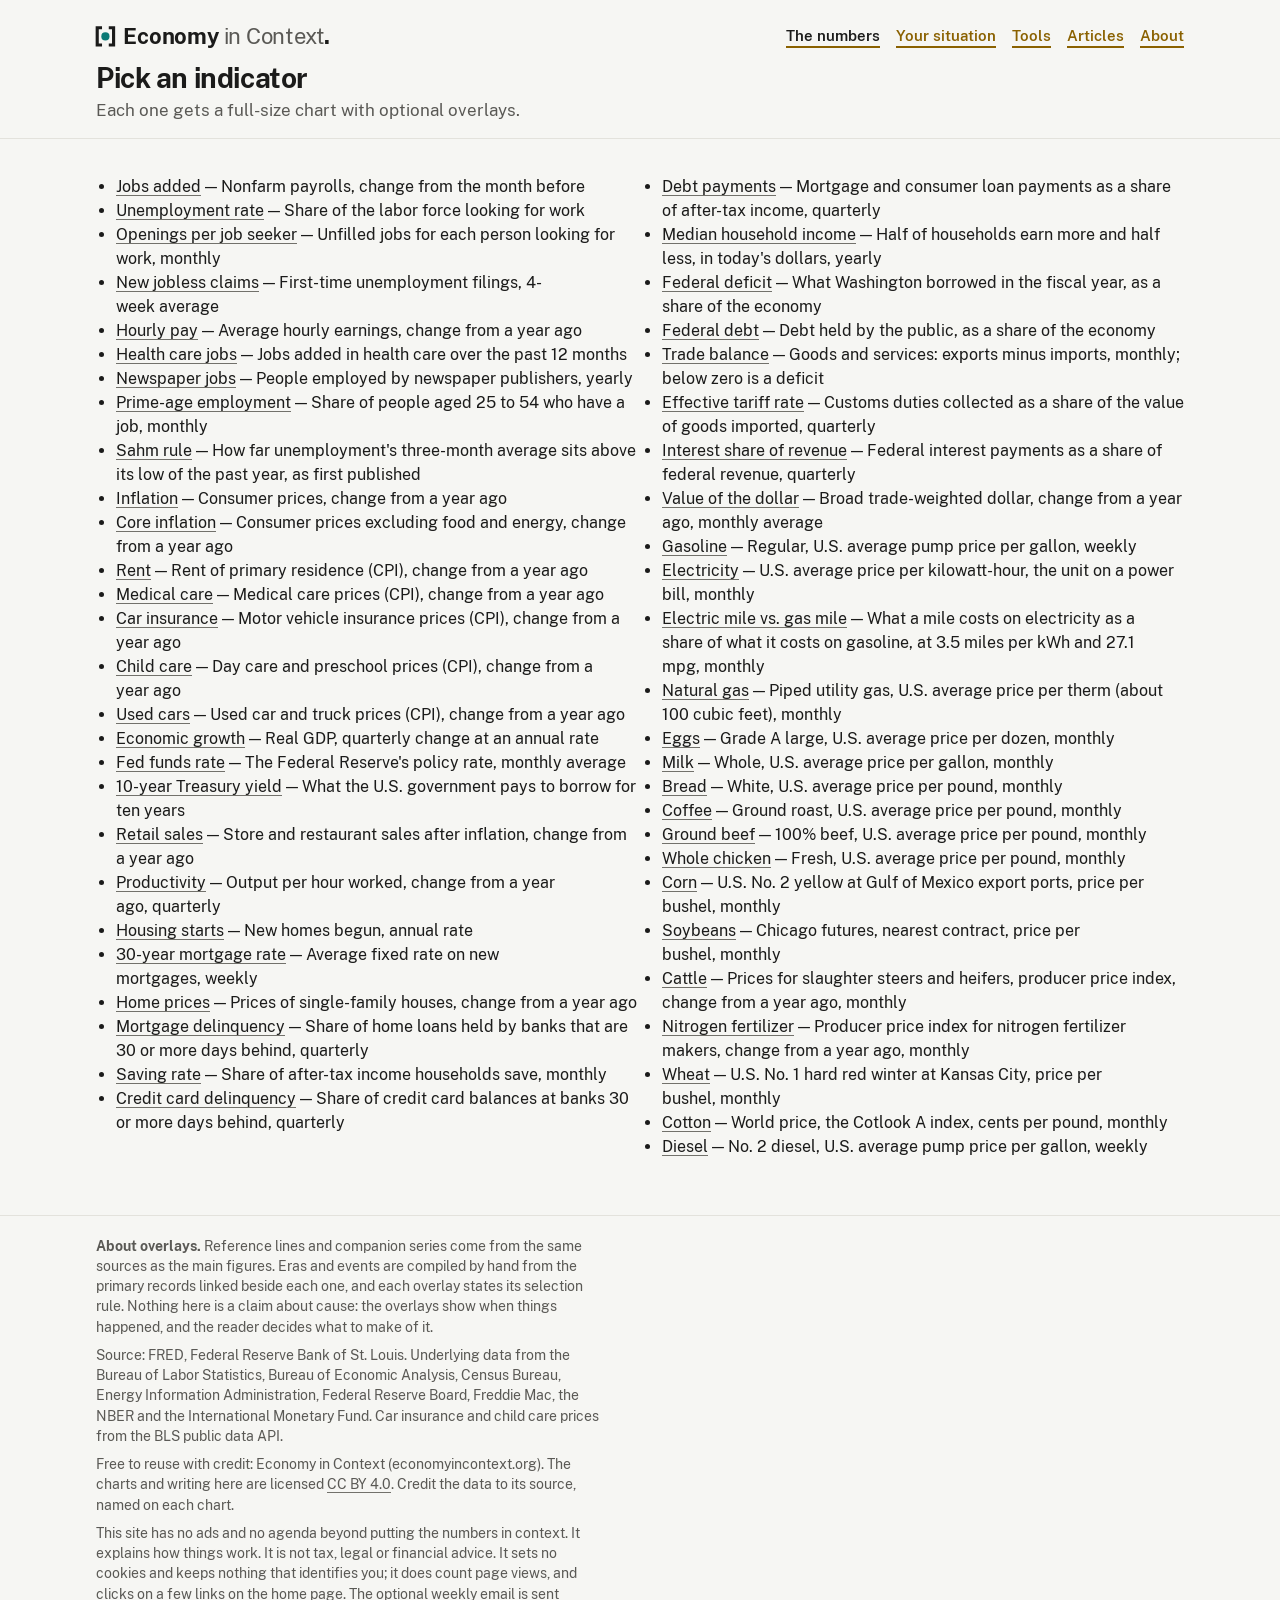
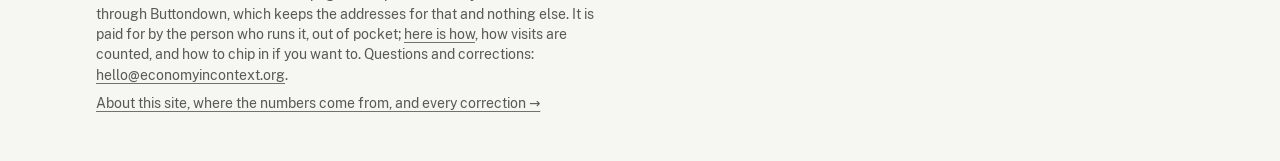
==== chart.html @ 0a8211d5 "Add files via upload" ====
<!doctype html>
<html lang="en">
<head>
<meta charset="utf-8">
<script>
/* Each chart has its own page, /chart/<id>/ (written by tools/build_articles.py from this file); the charts
   index is /chart/. An old chart.html link lands there, view and all. Embeds (&embed=1) stay here. The builder
   fills in the ids that have a page; with no list (this file opened on its own) nothing moves. */
(function () {
  var ids = null /*CHART_IDS*/;
  if (!ids || !/\/chart\.html$/.test(location.pathname)) return;
  var q = new URLSearchParams(location.search), id = q.get('id');
  if (q.get('embed') === '1') return;
  if (id && ids.indexOf(id) < 0) return;
  q.delete('id');
  var rest = q.toString().replace(/%2C/g, ',');
  location.replace('/chart/' + (id ? id + '/' : '') + (rest ? '?' + rest : '') + location.hash);
})();
</script>
<meta name="viewport" content="width=device-width, initial-scale=1">
<title>Economy in Context</title>
<meta name="description" content="One U.S. economic indicator at full size, with its full history and optional overlays: reference lines, companion series, who held power, and major events.">
<meta name="robots" content="index,follow">
<link rel="license" href="https://creativecommons.org/licenses/by/4.0/">
<link rel="canonical" href="https://economyincontext.org/chart.html">
<meta property="og:type" content="website">
<meta property="og:site_name" content="Economy in Context">
<meta property="og:title" content="Charts — Economy in Context">
<meta property="og:description" content="One U.S. economic indicator at full size, with its full history and optional overlays: reference lines, companion series, who held power, and major events.">
<meta property="og:url" content="https://economyincontext.org/chart.html">
<link rel="icon" href="/assets/icon.svg" type="image/svg+xml">
<link rel="icon" href="/assets/icon-192.png" type="image/png" sizes="192x192">
<link rel="apple-touch-icon" href="/assets/apple-touch-icon.png">
<link rel="alternate" type="application/atom+xml" title="Economy in Context: new articles" href="/articles/feed.xml">
<meta property="og:image" content="https://economyincontext.org/assets/og-card.png">
<meta property="og:image:width" content="1200">
<meta property="og:image:height" content="630">
<meta property="og:image:alt" content="Economy in Context: the main numbers on the U.S. economy, each shown against its own history.">
<meta name="twitter:card" content="summary_large_image">
<style>
  /* root-relative paths throughout: this file is also served as /chart/<id>/ */
  @font-face { font-family: "Public Sans"; font-weight: 400; font-style: normal; font-display: swap; src: url("/assets/fonts/PublicSans-Regular.woff2") format("woff2"); }
  @font-face { font-family: "Public Sans"; font-weight: 600; font-style: normal; font-display: swap; src: url("/assets/fonts/PublicSans-SemiBold.woff2") format("woff2"); }
  @font-face { font-family: "Public Sans"; font-weight: 700; font-style: normal; font-display: swap; src: url("/assets/fonts/PublicSans-Bold.woff2") format("woff2"); }

  :root {
    color-scheme: light;
    --page: #f6f6f3; --surface: #ffffff; --ink: #1b1b1a; --ink-2: #5a5955; --muted: #72716b;
    --hairline: #e3e2dc; --grid: #ebeae4; --series: #0b7a75; --recession: rgba(27, 27, 26, 0.07);
    --focus: #0b7a75; --banner: #fff4d6; --banner-ink: #5a4300; --max: 1120px;
    /* four companion colors, every pair apart for color-blind readers too; no blue, red, teal or green: those are the parties and the main series */
    --c1: #903a03; --c2: #5624c1; --c3: #b88e2f; --c4: #eb4ec8;
    --ref: #6b6a66;
    /* party lanes are tints of equal lightness with dark labels, so the data line stays the loudest thing on the chart */
    --dem: #b2cdfa; --rep: #f7bbb7; --divided: #e6e5df; --ind: #9c9a93;
    /* Fed lanes: lighter = easing or expanding, darker = tightening or shrinking; no hue, so no traffic light */
    --era-a: #d8d6cd; --era-b: #c3c1b7; --war: #6e6c66; --qe-up: #d9d6cb; --qe-down: #9f9b90;
    --range: #c4c2b9;
    --frame: #c4c2b9;   /* the sides of framed boxes (the chart frame), Nov 6: the range bar's gray */
    --nav: #8a6100;     /* ochre: wayfinding only (the site menu), never data; as in index.html and site.css */
    --full-ink: #0b6b66;   /* the button's teal ink (Copy image, as the Subscribe button); as in index.html and site.css */
    --series-wash: rgba(11, 122, 117, 0.10); --full-line: rgba(11, 122, 117, 0.45);   /* the New label, as in index.html (Nov 8) */
  }
  /* dark colors on screen only: printing from a browser in dark mode stays on the light tokens */
  @media screen and (prefers-color-scheme: dark) {
    :root:not(.export-light) {   /* Use this chart adds the class for a moment so the image is always in the light colors */
      color-scheme: dark;
      --page: #121211; --surface: #1a1a19; --ink: #f0efec; --ink-2: #c3c2b7; --muted: #898781;
      --hairline: #2c2c2a; --grid: #262624; --series: #2bb3a8; --focus: #2bb3a8; --recession: rgba(240, 239, 236, 0.08);
      --banner: #3a2f10; --banner-ink: #f3dfa0;
      --c1: #fb8304; --c2: #9980fe; --c3: #7c6713; --c4: #ba0f9b;
      --ref: #a09e97; --dem: #2b4775; --rep: #6e3332; --divided: #2f2f2c; --ind: #6b6a66;
      --era-a: #3a3935; --era-b: #4a4944; --war: #5e5c57; --qe-up: #4a4944; --qe-down: #66645d;
      --range: #45443f;
      --frame: #45443f;
      --nav: #d9a83a; --full-ink: #5cc8be; --series-wash: rgba(43, 179, 168, 0.14); --full-line: rgba(43, 179, 168, 0.6);
    }
  }
  /* "Black and white, for print" (Use this chart): set for a moment while the image is drawn, with export-light. Lines
     keep apart by weight and dash, not hue; the party lanes by lightness, the lighter one Democratic (keyed in the image). */
  :root.export-bw {
    --series: #1b1b1a; --c1: #1b1b1a; --c2: #1b1b1a; --c3: #5a5955; --c4: #8a8984; --ref: #5a5955;
    --dem: #eeeeec; --rep: #c9c8c3; --divided: #dddcd7; --ind: #9c9a93; --recession: rgba(0, 0, 0, 0.08);
    --banner: #f2f2f0; --banner-ink: #1b1b1a;
  }
  :root.export-bw .chart .cline[data-slot="0"] { stroke-dasharray: 7 3.5; }
  :root.export-bw .chart .cline[data-slot="1"] { stroke-dasharray: 1.5 3; stroke-width: 2; }
  :root.export-bw .chart .cline[data-slot="2"] { stroke-dasharray: 9 3 2 3; }
  :root.export-bw .chart .cline[data-slot="3"] { stroke-width: 2.5; }
  * { box-sizing: border-box; }
  html { -webkit-text-size-adjust: 100%; }
  body { margin: 0; background: var(--page); color: var(--ink); font-family: "Public Sans", system-ui, -apple-system, "Segoe UI", sans-serif; font-size: 16px; line-height: 1.5; }
  a { color: inherit; text-decoration-color: var(--muted); text-underline-offset: 3px; }
  a:hover { text-decoration-color: var(--ink); }
  :focus-visible { outline: 2px solid var(--focus); outline-offset: 2px; border-radius: 2px; }
  button, input, select { font: inherit; color: inherit; }
  .wrap { max-width: var(--max); margin: 0 auto; padding: 0 16px; }

  .masthead { padding: 14px 0 14px; border-bottom: 1px solid var(--hairline); }
  .skips { margin: 0; }
  .skip { position: absolute; left: 8px; top: -60px; z-index: 10; padding: 10px 14px; background: var(--ink); color: var(--surface); font-size: 13.5px; font-weight: 600; text-decoration: none; border-radius: 4px; }
  .skip:focus { top: 8px; }
  body.embed .skips { display: none; }
  .sr-only { position: absolute; width: 1px; height: 1px; padding: 0; margin: -1px; overflow: hidden; clip: rect(0 0 0 0); white-space: nowrap; border: 0; }
  /* The site's masthead row (Batch B, Nov 6): the lockup and the site menu, the same component as the home page's (index.html)
     and the articles' (site.css). On a chart page the lockup is a link home at 22px, not the page's h1. Desktop: the menu
     right of the lockup on one row; phones (<=760px): the lockup, then the menu in a row under it. */
  .masthead .title-row { display: flex; align-items: center; justify-content: space-between; gap: 4px 20px; margin: 0 0 4px; }
  .site-menu { display: flex; flex-wrap: wrap; gap: 0 16px; }
  .site-menu a { display: inline-flex; align-items: center; min-height: 44px; color: var(--nav); font-size: 15px; font-weight: 600; text-decoration: underline; text-decoration-color: var(--nav); text-decoration-thickness: 2px; text-underline-offset: 5px; white-space: nowrap; }
  .site-menu a:hover { color: var(--ink); text-decoration-color: var(--ink); }
  .site-menu a[aria-current] { color: var(--ink); }
  @media (max-width: 389px) { .site-menu a.m-wide { display: none; } }   /* Nov 8: Tools shows from 390px up, where five items fit on one row; under 390 four fit and five don't */
@media (max-width: 760px) { nav.site-menu { gap: 0 10px; } nav.site-menu a { font-size: 14px; } }   /* phones: 14px type, 10px gaps; nav. raises specificity over the phone .site-menu rules that come later */
@media (max-width: 340px) { nav.site-menu a { font-size: 13px; } }   /* 320–340px phones: 13px keeps four items on one row */
  a.brand { display: inline-flex; align-items: center; min-height: 44px; font-size: 22px; font-weight: 700; letter-spacing: -0.01em; line-height: 1.1; color: var(--ink); text-decoration: none; white-space: nowrap; }
  a.brand .bl { font-weight: 400; color: var(--ink-2); }
  a.brand:hover .nm { text-decoration: underline; text-decoration-thickness: 1px; text-underline-offset: 4px; }
  .brand .mark { flex: none; width: 1.4em; height: 1.4em; margin: 0 0.1em 0 -0.26em; }
  .mark path { fill: none; stroke: var(--ink); stroke-width: 6.5; }
  .mark circle { fill: var(--series); }
  @media (max-width: 760px) {
    .masthead .title-row { flex-wrap: wrap; row-gap: 0; }
    .site-menu { width: 100%; gap: 0 14px; }
    a.brand { font-size: 20px; }
  }
  @media (max-width: 340px) { a.brand { font-size: 19px; } }   /* 320px phones: the lockup on one line (the menu's 320px size is with the Tools rule above) */
  /* the crumb: back to this number's row in the full view, then the page you are on */
  .crumb { font-size: 13.5px; color: var(--ink-2); margin: 0 0 6px; }
  .crumb a { display: inline-block; padding: 6px 0; color: var(--nav); font-weight: 600; text-decoration: underline; text-decoration-color: var(--nav); text-decoration-thickness: 2px; text-underline-offset: 3px; }
  .crumb a:hover { color: var(--ink); text-decoration-color: var(--ink); }
  .crumb .sep { margin: 0 6px; color: var(--muted); }
  .crumb[hidden] { display: none; }
  @media (max-width: 760px) { .crumb { margin: -4px 0 0; } .crumb a { padding: 12px 0; } }   /* a 44px target on phones */
  .masthead h1 { margin: 0; font-size: 28px; font-weight: 700; letter-spacing: -0.015em; line-height: 1.15; }
  .masthead .sub { margin: 4px 0 0; color: var(--ink-2); font-size: 17px; }
  .masthead .explainer { margin: 6px 0 0; font-size: 15px; color: var(--ink-2); }
  .masthead .explainer a { text-decoration: none; border-bottom: 1px solid var(--hairline); }
  .masthead .explainer a:hover { border-color: var(--ink); }
  .masthead .explainer[hidden] { display: none; }

  .layout { display: grid; grid-template-columns: minmax(0, 1fr) 300px; gap: 28px; padding: 22px 0 40px; align-items: start; }
  @media (max-width: 860px) { .layout { grid-template-columns: minmax(0, 1fr); } }
  @media (max-width: 360px) { .ranges button { padding-left: 6px; padding-right: 6px; } }   /* six buttons fit a 320px screen */
  @media (min-width: 861px) {
    .panel { position: sticky; top: 12px; max-height: calc(100vh - 24px); overflow-y: auto; overscroll-behavior: contain; padding-right: 4px; }
    .to-panel, .to-chart { display: none; }
  }
  /* The jump row (phones and tablets, Batch B): "Overlays · N on ↓" and "Copy or share ↓", two boxes 46px tall, half the
     width each, between the chart and its key */
  .to-panel { grid-template-columns: minmax(0, 1fr) minmax(0, 1fr); gap: 8px; margin: 10px 0 0; }
  @media (max-width: 860px) { .to-panel { display: grid; } }   /* phones and tablets only; at 861px and up the panel sits beside the chart */
  .to-panel a { display: flex; align-items: center; justify-content: space-between; gap: 6px; min-height: 46px; padding: 0 12px; background: var(--surface); border: 1px solid var(--frame); border-radius: 4px; font-size: 15px; font-weight: 600; color: var(--ink); text-decoration: none; }
  .to-panel a:hover { border-color: var(--ink); }
  .to-panel .arr { color: var(--ink-2); font-weight: 400; }
  .to-chart { margin: -10px 0 0; font-size: 13.5px; }
  .to-chart a { display: inline-block; padding: 12px 0; color: var(--ink-2); text-decoration: underline; text-decoration-color: var(--hairline); text-underline-offset: 3px; }
  #chart-top, #overlays, #use-this-chart { scroll-margin-top: 12px; }
  /* on phones the panel sits right under the key (see placePanel), and a bar leads back to the chart while it is in view */
  @media (max-width: 860px) {
    .panel { margin: 18px 0 0; }
    .panel summary { min-height: 30px; }
    .opt > label { padding: 3px 0; }
  }
  .see-chart { position: fixed; left: 0; right: 0; bottom: 0; z-index: 5; background: var(--surface); border-top: 1px solid var(--hairline); text-align: center; padding-bottom: env(safe-area-inset-bottom, 0); }
  .see-chart[hidden] { display: none; }
  .see-chart a { display: block; min-height: 44px; line-height: 44px; font-size: 15px; font-weight: 600; color: var(--ink); text-decoration: none; }

  .headline { display: flex; align-items: baseline; flex-wrap: wrap; gap: 4px 14px; margin: 0 0 2px; }
  .headline .value { font-size: 44px; font-weight: 600; line-height: 1; letter-spacing: -0.02em; }
  .headline .when { color: var(--muted); font-size: 13.5px; }
  .compare { margin: 6px 0 0; color: var(--ink-2); font-size: 13.5px; }
  .compare span + span::before { content: "\00a0\00a0|\00a0\00a0"; content: "\00a0\00a0|\00a0\00a0" / ""; color: var(--hairline); }   /* "/ """: a divider, not read aloud */

  .strip { margin: 12px 0 2px; max-width: 560px; }
  .strip svg { display: block; width: 100%; height: 50px; overflow: visible; }
  .strip .track { stroke: var(--range); stroke-width: 6; stroke-linecap: round; }
  .strip .now { fill: var(--series); stroke: var(--surface); stroke-width: 2; }
  .strip .avg { stroke: var(--ink-2); stroke-width: 2; }
  .strip .mid { stroke: var(--muted); stroke-width: 1.5; }   /* the median: the bar's center, since it ranks readings */
  .strip text { font-size: 12.5px; fill: var(--muted); }   /* the labels are the context: never smaller than this */
  .strip .qual { fill: var(--ink-2); font-weight: 600; }   /* "in today's dollars" changes how the bar reads */
  .strip text.avg-label { fill: var(--ink-2); }
  .strip .now.off { fill: var(--surface); stroke: var(--series); stroke-width: 3; }   /* outside the range: a hollow dot pinned at the end */
  .strip .beyond { fill: var(--ink-2); }   /* the arrow is an annotation, in the tick's gray */
  .context { margin: 4px 0 0; font-size: 15px; font-weight: 600; }

  .chart-head { display: flex; align-items: center; justify-content: space-between; gap: 10px 16px; flex-wrap: wrap; margin: 22px 0 6px; }
  .ranges { display: inline-flex; border: 1px solid var(--hairline); border-radius: 4px; overflow: hidden; }
  .ranges button { background: transparent; border: 0; padding: 4px 10px; font-size: 13.5px; cursor: pointer; color: var(--ink-2); white-space: nowrap; }
  .ranges button + button { border-left: 1px solid var(--hairline); }
  .ranges button:focus-visible { outline-offset: -2px; }
  .ranges button[aria-pressed="true"] { background: var(--ink); color: var(--surface); }
  /* dark: the pressed range button fills with the range bar's gray; an ink block glared on the dark sheet */
  @media screen and (prefers-color-scheme: dark) { .ranges button[aria-pressed="true"] { background: var(--range); color: var(--ink); font-weight: 600; } }
  /* phones (Batch B): the six buttons are 44px targets and fill the row; the custom range moves to the dates line below */
  @media (max-width: 760px) {
    .ranges { display: flex; width: 100%; }
    .ranges button { flex: 1 1 auto; min-height: 44px; padding: 0 8px; }
  }
  .custom { display: inline-flex; align-items: center; gap: 6px; font-size: 13.5px; color: var(--ink-2); flex-wrap: wrap; }
  .custom .fields { display: inline-flex; align-items: center; gap: 6px; flex-wrap: wrap; }
  .custom .fields[hidden] { display: none; }
  .custom .toggle { background: none; border: 0; padding: 3px 0; color: var(--ink-2); text-decoration: underline; text-decoration-color: var(--hairline); text-underline-offset: 3px; cursor: pointer; font-size: 13.5px; }
  .custom .toggle:hover { text-decoration-color: var(--ink); }
  .custom input { padding: 3px 6px; border: 1px solid var(--hairline); border-radius: 4px; background: var(--surface); font-size: 13.5px; width: 9.5em; }
  .range-msg { flex-basis: 100%; color: var(--ink); font-size: 13.5px; }
  .range-msg:empty { display: none; }
  .custom button { padding: 3px 9px; border: 1px solid var(--hairline); border-radius: 4px; background: var(--surface); font-size: 13.5px; cursor: pointer; }
  .custom .dates-line button { padding: 0; border: 0; background: none; }
  /* The dates line (phones, Batch B): "Jan 2001 to Sep 2026 · Change dates", or "… (custom) · Change dates · Reset";
     Change dates opens From and To in place. Desktop keeps "Custom range…". */
  .dates-line { display: none; margin: 0; font-size: 13.5px; color: var(--ink-2); font-variant-numeric: tabular-nums; }
  .dates-line .dl-unit { white-space: nowrap; }
  .dates-line .dl-sep { margin: 0 6px 0 2px; color: var(--muted); }
  .dates-line .dl-btn { display: inline-flex; align-items: center; min-height: 44px; font: inherit; font-size: 13.5px; font-weight: 600; color: var(--nav); text-decoration: underline; text-decoration-color: var(--nav); text-decoration-thickness: 2px; text-underline-offset: 3px; cursor: pointer; }
  .dates-line .dl-btn:hover { color: var(--ink); text-decoration-color: var(--ink); }
  .dates-line [hidden] { display: none; }
  @media (max-width: 760px) {
    .chart-head { gap: 4px 16px; }
    .custom { flex-basis: 100%; }
    .custom .toggle { display: none; }
    .dates-line { display: block; }
    .custom .fields { padding: 4px 0 6px; }
    .custom input { font-size: 16px; min-height: 44px; width: 10.5em; }
    .custom .fields > button { min-height: 44px; padding: 0 14px; }
  }

  .chart { position: relative; background: var(--surface); border: 1px solid var(--frame); border-radius: 6px; padding: 8px 8px 4px; }
  .chart svg { display: block; width: 100%; overflow: visible; }
  .chart .grid-line { stroke: var(--grid); stroke-width: 1; }
  .chart .zero { stroke: var(--muted); stroke-width: 1; }
  .chart .axis text { font-size: 11px; fill: var(--muted); font-variant-numeric: tabular-nums; }
  .chart .rec { fill: var(--recession); }
  .chart .line { fill: none; stroke: var(--series); stroke-width: 2; stroke-linejoin: round; stroke-linecap: round; }
  .chart .cline { fill: none; stroke-width: 1.5; stroke-linejoin: round; stroke-linecap: round; }
  .chart.has-comps .line { stroke-width: 2.5; }   /* with companions on, the main series also reads by weight, not only by color */
  .chart .end { fill: var(--series); stroke: var(--surface); stroke-width: 2; }
  .chart .ref { stroke: var(--ref); stroke-width: 1; stroke-dasharray: 4 3; }
  .chart .ref.median { stroke-width: 1.5; stroke-dasharray: 1 3; stroke-linecap: round; }
  .chart .ref-label { font-size: 11px; fill: var(--ref); paint-order: stroke; stroke: var(--surface); stroke-width: 3px; stroke-linejoin: round; }
  .chart .xhair { stroke: var(--muted); stroke-width: 1; }
  .chart .hover-dot { stroke: var(--surface); stroke-width: 2; }
  .chart .hit { fill: transparent; cursor: crosshair; }
  .chart .clipmark { fill: var(--series); }
  .chart .cliplabel { font-size: 11px; fill: var(--ink-2); paint-order: stroke; stroke: var(--surface); stroke-width: 3px; stroke-linejoin: round; }
  .chart .ev { stroke: var(--ink-2); stroke-width: 1; }
  .chart .ev-mark { fill: var(--ink-2); }
  .chart .ev-label { font-size: 11px; fill: var(--ink-2); paint-order: stroke; stroke: var(--surface); stroke-width: 3px; stroke-linejoin: round; }
  .chart .ev-num { font-size: 11px; font-weight: 600; fill: var(--ink-2); font-variant-numeric: tabular-nums; }
  .chart .lane-label { font-size: 11px; fill: var(--muted); }
  .chart .seg-label { font-size: 11px; fill: var(--ink); pointer-events: none; }
  .chart .seg-label.light { fill: #fff; }
  .chart .seg-label.outside { fill: var(--ink); paint-order: stroke; stroke: var(--surface); stroke-width: 3px; stroke-linejoin: round; }
  .chart .seg { stroke: var(--surface); stroke-width: 1; }
  .chart .hatch-bg { fill: var(--qe-down); }
  .chart .hatch-ln { stroke: var(--surface); stroke-width: 1.3; }
  .chart .seg-label.on-hatch { paint-order: stroke; stroke: var(--qe-down); stroke-width: 3px; stroke-linejoin: round; }
  .chart .sub-title { font-size: 11px; fill: var(--ink-2); }
  .chart .credit { font-size: 11px; fill: var(--muted); }
  .tip { position: absolute; pointer-events: none; display: none; background: var(--ink); color: var(--surface); font-size: 12.5px; line-height: 1.35; padding: 6px 9px; border-radius: 4px; width: max-content; max-width: min(320px, calc(100% - 16px)); transform: translate(-50%, -100%); z-index: 2; }
  .tip b { font-weight: 600; }
  .tip .k { display: inline-block; width: 8px; height: 8px; border-radius: 2px; margin-right: 5px; vertical-align: 0; }
  .legend { display: flex; flex-wrap: wrap; gap: 4px 16px; margin: 8px 0 0; font-size: 12.5px; color: var(--ink-2); }
  .legend i { display: inline-block; width: 12px; height: 3px; vertical-align: 3px; margin-right: 6px; border-radius: 1px; }
  .legend i.rec { width: 10px; height: 10px; background: var(--recession); border: 1px solid var(--hairline); vertical-align: -1px; }
  .legend i.dash { height: 0; border-top: 2px dashed var(--ref); }
  .legend i.dash.dot { border-top-style: dotted; }
  .legend i.lane { width: 10px; height: 10px; border: 1px solid var(--hairline); vertical-align: -1px; border-radius: 0; }
  .legend i.lane.hatch { background-image: repeating-linear-gradient(-45deg, transparent 0 2.3px, var(--surface) 2.3px 3.5px); }
  .framing { margin: 10px 0 0; padding: 8px 12px; background: var(--banner); color: var(--banner-ink); border-radius: 4px; font-size: 13.5px; }
  .framing[hidden] { display: none; }
  .events-list { margin: 12px 0 0; font-size: 13.5px; }
  .ev-key { margin: 6px 0 0; font-size: 12.5px; color: var(--ink-2); line-height: 1.45; }
  .ev-key[hidden] { display: none; }
  details.ev-key summary { cursor: pointer; color: var(--ink-2); }
  .ev-key b { font-weight: 600; color: var(--ink); }
  .events-list h2 { margin: 0 0 4px; font-size: 12.5px; font-weight: 600; color: var(--ink-2); text-transform: uppercase; letter-spacing: 0.04em; }
  .events-list ul { margin: 0; padding: 0; list-style: none; columns: 2; column-gap: 24px; }
  @media (max-width: 600px) { .events-list ul { columns: 1; } }
  .events-list li { break-inside: avoid; padding: 2px 0; }
  .events-list .d { color: var(--muted); font-variant-numeric: tabular-nums; margin-right: 6px; }
  .events-list .num { display: inline-block; min-width: 1.7em; font-weight: 600; color: var(--ink-2); font-variant-numeric: tabular-nums; }
  .events-list .n { color: var(--ink-2); }
  .events-list .src { margin-left: 6px; color: var(--muted); font-size: 12.5px; }

  .note { margin: 14px 0 0; font-size: 13.5px; color: var(--ink-2); }
  .source { margin: 4px 0 0; font-size: 13.5px; color: var(--muted); }
  /* Use this chart (Batch B, Nov 6): Copy image and Download in view, then four disclosures. A framed box after the readings
     on desktop; on phones and tablets it follows the overlay panel. Reader's words reach only the image, never the page. */
  .use { margin: 18px 0 0; padding: 14px 18px 6px; background: var(--surface); border: 1px solid var(--frame); border-radius: 6px; }
  .use h2 { margin: 0 0 10px; font-size: 22px; font-weight: 700; letter-spacing: -0.01em; }
  .use-row { display: flex; flex-wrap: wrap; align-items: center; gap: 8px; }
  .use button, .use select, .use input { font: inherit; }
  .btn { display: inline-flex; align-items: center; justify-content: center; min-height: 44px; padding: 0 16px; border: 1px solid var(--frame); border-radius: 4px; background: var(--surface); color: var(--ink); font-size: 15px; cursor: pointer; }
  .btn:hover { border-color: var(--ink); }
  .fresh { display: inline-block; margin-left: 2px; padding: 0 7px; border: 1px solid var(--full-line); border-radius: 4px; background: var(--series-wash);
    color: var(--full-ink); font-size: 13px; font-weight: 700; line-height: 22px; letter-spacing: 0.06em; text-transform: uppercase; vertical-align: 0.3em; white-space: nowrap; }
  .fresh.rev { background: none; font-weight: 600; letter-spacing: 0; text-transform: none; }
  .btn.primary { background: var(--full-ink); border-color: var(--full-ink); color: var(--surface); font-weight: 600; }
  .btn.primary:hover { background: var(--ink); border-color: var(--ink); }
  .btn.small { min-height: 40px; padding: 0 12px; font-size: 13.5px; }
  .btn[aria-busy="true"] { cursor: progress; }
  .dl-wrap { position: relative; }
  .dl-wrap > .btn::after { content: " ▾"; content: " ▾" / ""; color: var(--muted); margin-left: 4px; }
  .dl-list { position: absolute; left: 0; top: calc(100% + 4px); z-index: 6; min-width: 230px; margin: 0; padding: 4px 0; list-style: none; background: var(--surface); border: 1px solid var(--frame); border-radius: 4px; }
  .dl-list[hidden] { display: none; }
  .dl-list button { display: block; width: 100%; min-height: 44px; padding: 0 14px; border: 0; background: none; text-align: left; font-size: 15px; color: var(--ink); cursor: pointer; }
  .dl-list button:hover, .dl-list button:focus-visible { background: var(--page); }
  .dl-list .fmt { color: var(--muted); }
  .use-help { margin: 8px 0 0; font-size: 13.5px; color: var(--ink-2); }
  .use-status { margin: 4px 0 0; font-size: 13.5px; color: var(--ink); font-weight: 600; min-height: 1.5em; }
  .use-status:empty { min-height: 0; margin: 0; }
  .use details { border-top: 1px solid var(--hairline); }
  .use details:first-of-type { margin-top: 12px; }
  .use summary { display: flex; align-items: center; justify-content: space-between; min-height: 48px; cursor: pointer; list-style: none; font-size: 15px; font-weight: 600; }
  .use summary::-webkit-details-marker { display: none; }
  .use summary::after { content: "▸"; content: "▸" / ""; color: var(--muted); font-weight: 400; font-size: 13.5px; }
  .use details[open] > summary::after { content: "▾"; content: "▾" / ""; }
  .use .dbody { padding: 2px 0 16px; font-size: 13.5px; color: var(--ink-2); }
  .use .dbody p { margin: 0 0 8px; max-width: 40em; }
  .use fieldset { margin: 0 0 14px; padding: 0; border: 0; min-width: 0; }
  .use legend, .use .lbl { padding: 0; margin: 0 0 6px; font-size: 12.5px; font-weight: 600; color: var(--ink-2); text-transform: uppercase; letter-spacing: 0.06em; }
  .use label.f { display: block; margin: 0 0 4px; font-size: 13.5px; color: var(--ink-2); }
  .use input[type="text"], .use input[type="month"] { min-height: 44px; padding: 0 10px; border: 1px solid var(--muted); border-radius: 4px; background: var(--page); color: var(--ink); font-size: 16px; }
  .use .w-title { width: 100%; max-width: 34em; }
  .use input:focus-visible, .use input:focus, .custom input:focus { outline: 2px solid var(--focus); outline-offset: 2px; }   /* a month field's focus sits inside it; ring the field */
  .use .note-row { display: flex; flex-wrap: wrap; gap: 8px; align-items: flex-end; margin: 10px 0 0; }
  .use .note-row > div { display: flex; flex-direction: column; }
  .use .note-row .n-text { flex: 1 1 14em; }
  .use .note-row .n-text input { width: 100%; }
  .use .notes { margin: 8px 0 0; padding: 0; list-style: none; }
  .use .notes li { display: flex; align-items: center; gap: 10px; flex-wrap: wrap; color: var(--ink); }
  .use .notes b { font-weight: 700; }
  .use .notes button { min-height: 44px; padding: 0; border: 0; background: none; color: var(--ink-2); text-decoration: underline; text-decoration-color: var(--hairline); text-underline-offset: 3px; cursor: pointer; font-size: 13.5px; }
  .use .w-msg { margin: 6px 0 0; color: var(--ink); font-weight: 600; }
  .use .w-msg:empty { display: none; }
  .use .opts { display: flex; flex-wrap: wrap; gap: 0 18px; }
  .use .opts label { display: inline-flex; align-items: center; gap: 8px; min-height: 44px; font-size: 15px; color: var(--ink); cursor: pointer; }
  .use .opts input { width: 18px; height: 18px; margin: 0; accent-color: var(--ink); }   /* not the browser's blue, a party's color here */
  .use .preview { margin: 4px 0 16px; padding: 10px 12px 12px; border: 1px solid var(--frame); border-radius: 6px; max-width: 460px; }
  .use .preview figcaption { margin: 0 0 8px; font-size: 12.5px; font-weight: 600; color: var(--ink-2); text-transform: uppercase; letter-spacing: 0.06em; }
  .use .preview .pv { display: flex; justify-content: center; align-items: center; min-height: 120px; background: var(--page); border-radius: 2px; }
  .use .preview img { display: block; max-width: 100%; max-height: 420px; height: auto; border: 1px solid var(--hairline); }
  .use .preview .pv-msg { margin: 6px 0 0; font-size: 12.5px; color: var(--muted); }
  .use .linkrow { display: flex; flex-wrap: wrap; gap: 8px; margin: 0 0 10px; }
  .use .cite { margin: 0 0 14px; }
  .use .cite .lbl { margin-bottom: 4px; }
  .use .cite p { margin: 0 0 8px; color: var(--ink); font-size: 15px; line-height: 1.5; overflow-wrap: anywhere; }
  .use .alt { color: var(--ink); font-size: 15px; line-height: 1.5; }
  .use .reuse-short { margin: 0; padding: 10px 0 8px; border-top: 1px solid var(--hairline); font-size: 12.5px; color: var(--muted); }
  .use .reuse-short a { color: var(--ink-2); text-decoration-color: var(--hairline); }
  .copy-fallback { display: block; width: 100%; margin: 6px 0 0; font: inherit; font-size: 13px; padding: 6px 8px; border: 1px solid var(--hairline); border-radius: 4px; background: var(--surface); color: var(--ink); }
  .copy-fallback[hidden] { display: none; }
  @media (max-width: 760px) {
    .use { padding: 12px 12px 4px; }
    .use-row .btn { flex: 1 1 0; }
    .btn.small { min-height: 44px; }
    .use .dl-wrap { flex: 1 1 0; display: flex; }
    .use .dl-wrap > .btn { flex: 1 1 auto; }
    .dl-list { position: absolute; left: auto; right: 0; }
    .use .note-row > div { flex: 1 1 100%; }
    .use .note-row > div:last-child { flex: 0 0 auto; }
    .use .note-row input[type="month"] { width: 100%; }
  }

  details.table { margin: 14px 0 0; font-size: 13.5px; }
  details.table summary { cursor: pointer; color: var(--ink-2); }
  details.table .scroll { max-height: 360px; overflow: auto; margin-top: 8px; border: 1px solid var(--hairline); border-radius: 4px; }
  details.table table { border-collapse: collapse; width: 100%; }
  details.table th { text-align: left; font-weight: 600; padding: 5px 10px; position: sticky; top: 0; background: var(--surface); border-bottom: 1px solid var(--hairline); }
  details.table th.num, details.table td.num { text-align: right; }
  details.table td:first-child { white-space: nowrap; }
  details.table td { padding: 3px 10px; border-top: 1px solid var(--hairline); font-variant-numeric: tabular-nums; }

  /* Overlays panel */
  .panel h2 { margin: 0 0 6px; font-size: 17px; font-weight: 700; }
  .panel p.lead { margin: 0 0 12px; font-size: 13.5px; color: var(--ink-2); }
  .panel details { border-top: 1px solid var(--hairline); padding: 8px 0; }
  .panel details:last-child { border-bottom: 1px solid var(--hairline); }
  .panel summary { cursor: pointer; font-weight: 600; font-size: 15px; list-style: none; display: flex; justify-content: space-between; align-items: center; }
  .panel summary::-webkit-details-marker { display: none; }
  .panel summary::after { content: "+"; content: "+" / ""; color: var(--muted); font-weight: 400; }   /* the open state is announced; the sign isn't read */
  .panel details[open] summary::after { content: "–"; content: "–" / ""; }
  .panel summary .count { font-weight: 400; color: var(--muted); font-size: 12.5px; margin-left: 8px; }
  .opt { display: grid; grid-template-columns: 18px 1fr; gap: 0 8px; margin: 8px 0 0; font-size: 13.5px; align-items: start; }
  .opt input { margin: 4px 0 0; accent-color: var(--ink); }   /* not the browser's blue, which is a party's color here */
  .opt > label { grid-column: 2; cursor: pointer; display: flex; align-items: flex-start; }   /* a wrapped name lines up after its swatch */
  .opt > label .sw { flex: none; margin-top: 5px; }
  .opt input:disabled + label { color: var(--muted); cursor: default; }
  .why .more { font: inherit; color: var(--ink-2); background: none; border: 0; padding: 2px 2px; margin: 0 0 0 2px; text-decoration: underline; text-decoration-color: var(--hairline); text-underline-offset: 2px; cursor: pointer; }
  .why .more:hover { text-decoration-color: currentColor; }
  .cap-note { margin: 6px 0 0; font-size: 12.5px; color: var(--ink-2); }
  .adjust-note { margin: 4px 0 0; font-size: 13.5px; color: var(--ink-2); }
  .status .retry { font: inherit; font-weight: 600; color: var(--ink); background: var(--surface); border: 1px solid var(--hairline); border-radius: 4px; padding: 4px 10px; cursor: pointer; }
  .opt .why { grid-column: 2; font-size: 12.5px; color: var(--muted); margin: 1px 0 0; line-height: 1.35; }
  .opt .why a { color: var(--muted); }
  .panel .gnote { margin: 6px 0 0; font-size: 12.5px; color: var(--muted); line-height: 1.35; }
  .opt .sw { display: inline-block; width: 10px; height: 10px; border-radius: 2px; margin-right: 6px; vertical-align: -1px; }
  .opt .sw.off { visibility: hidden; }   /* an overlay's color is assigned when it is turned on */
  .on-now { display: flex; flex-wrap: wrap; align-items: center; gap: 6px; margin: 0 0 12px; font-size: 12.5px; }
  .on-now .none { display: inline-flex; align-items: center; min-height: 30px; color: var(--muted); }   /* a chip's height, so the first tick never moves the list */
  /* with nothing on, the heading and "nothing yet…" share one line, and the row keeps the height it has with one chip
     (heading line, gap, a 30px chip; 42px on phones), so ticking the first box doesn't move the list */
  .on-now:has(> .none) { min-height: calc(12.5px * 1.5 + 6px + 30px); align-content: flex-start; }
  .on-now-h:has(+ .none) { flex: 0 0 auto; align-self: center; }
  .on-now-h { flex: 0 0 100%; font-size: 12.5px; font-weight: 600; color: var(--ink-2); }   /* its own line: a chip then starts a fresh row and fits, so it never wraps the header */
  .chip { display: inline-flex; align-items: stretch; max-width: 100%; border: 1px solid var(--hairline); border-radius: 4px; background: var(--surface); }
  .chip button { font: inherit; color: var(--ink); background: none; border: 0; min-height: 28px; cursor: pointer; }
  .chip .go { padding: 4px 6px 4px 8px; text-align: left; display: inline-flex; align-items: center; min-width: 0; }
  .chip .go .sw { flex: none; display: inline-block; width: 10px; height: 10px; border-radius: 2px; margin-right: 6px; }
  .chip .x { padding: 0 9px; color: var(--muted); font-size: 16px; line-height: 1; border-left: 1px solid var(--hairline); }
  .chip .go:hover { text-decoration: underline; text-decoration-color: var(--hairline); text-underline-offset: 3px; }
  .chip .x:hover { color: var(--ink); }
  @media (max-width: 860px) {
    .chip button { min-height: 40px; } .on-now .none { min-height: 42px; }
    .on-now:has(> .none) { min-height: calc(12.5px * 1.5 + 6px + 42px); }   /* the height with one chip: the heading line, the gap, a 42px chip */
  }
  .panel .clear { margin: 12px 0 0; font-size: 13.5px; }
  .panel .clear button { background: none; border: 0; padding: 0; color: var(--ink-2); text-decoration: underline; cursor: pointer; }
  /* Show it as (Batch C, Nov 6): the forms a chart can take, as radios between "On now" and the groups. Desktop: an open
     fieldset under its legend. Phones and tablets (<=860px, where the panel sits under the chart): a 44px row naming the
     choice, "Show it as   Change from a year ago ▸", that opens the list in place. A form a tile can't take stays in the
     list, disabled, its reason after it in Muted. The base rules come first and the narrow-screen rules after them. */
  .showas { border-top: 1px solid var(--hairline); padding: 8px 0 10px; }
  .sa-toggle { display: none; }
  .sa-body { margin: 0; padding: 0; border: 0; min-width: 0; }
  .sa-legend { padding: 0; margin: 0 0 2px; font-size: 15px; font-weight: 600; }
  .opt.sa-opt { align-items: center; margin: 6px 0 0; }
  .opt.sa-opt input { margin: 0; }
  .opt.sa-opt > label { display: block; }   /* the reason runs on after the name, not beside it in a column */
  .sa-why { color: var(--muted); }
  .sa-help { margin: 8px 0 0; font-size: 12.5px; color: var(--ink-2); line-height: 1.35; }
  .opt .form-off { grid-column: 2; font-size: 12.5px; color: var(--ink-2); margin: 1px 0 0; line-height: 1.35; }
  .opt .form-off[hidden] { display: none; }
  /* Compare with another number (Batch C): a select at the foot of Companion series, a text button to stop, the rule in
     one Muted line, and where the compared number went */
  .cmp { margin: 12px 0 0; padding: 10px 0 0; border-top: 1px solid var(--hairline); }
  .cmp-lbl { display: block; margin: 0 0 4px; font-size: 13.5px; color: var(--ink-2); }
  .cmp-row { display: flex; flex-wrap: wrap; align-items: center; gap: 4px 12px; }
  .cmp-sel { flex: 1 1 12em; min-width: 0; max-width: 100%; min-height: 38px; padding: 0 8px; border: 1px solid var(--muted); border-radius: 4px; background: var(--surface); color: var(--ink); font-size: 14px; }
  .cmp-sel:disabled { color: var(--muted); cursor: default; }
  .cmp-clear { background: none; border: 0; padding: 0; color: var(--ink-2); font-size: 13.5px; text-decoration: underline; text-decoration-color: var(--hairline); text-underline-offset: 3px; cursor: pointer; }
  .cmp-clear:hover { text-decoration-color: var(--ink); }
  .cmp-clear[hidden] { display: none; }
  .cmp-help { margin: 6px 0 0; font-size: 12.5px; color: var(--muted); line-height: 1.35; }
  .cmp-state, .cmp-msg { margin: 6px 0 0; font-size: 12.5px; color: var(--ink); line-height: 1.35; }
  .cmp-state:empty, .cmp-msg:empty { display: none; }
  @media (max-width: 860px) {
    .showas { padding: 0 0 6px; }
    .sa-toggle { display: flex; align-items: center; justify-content: space-between; gap: 6px 12px; width: 100%; min-height: 44px; padding: 0; border: 0; background: none; color: var(--ink); font: inherit; text-align: left; cursor: pointer; }
    .sa-toggle .sa-h { flex: none; font-size: 15px; font-weight: 600; }
    .sa-toggle .sa-cur { font-size: 13.5px; color: var(--ink-2); text-align: right; }
    .sa-toggle .sa-cur::after { content: "\00a0▸"; content: "\00a0▸" / ""; color: var(--muted); }
    .showas.open .sa-toggle .sa-cur::after { content: "\00a0▾"; content: "\00a0▾" / ""; }
    .sa-legend { position: absolute; width: 1px; height: 1px; padding: 0; margin: -1px; overflow: hidden; clip: rect(0 0 0 0); white-space: nowrap; border: 0; }
    .showas:not(.open) .sa-body { display: none; }
    .opt.sa-opt { grid-template-columns: 20px 1fr; margin: 0; min-height: 44px; }
    .opt.sa-opt input { width: 20px; height: 20px; }
    .opt.sa-opt > label { padding: 12px 0; }   /* 44px: a line of 13.5px text and 12px above and below */
    .cmp-sel { min-height: 44px; font-size: 16px; }   /* 16px: a phone doesn't zoom into it */
    .cmp-clear { min-height: 44px; }
  }
  /* which form the chart is in (over it), and where the compared number is (under its key) */
  .form-note { margin: 0 0 8px; font-size: 13.5px; color: var(--ink); }
  .form-note[hidden], .cmp-note[hidden] { display: none; }
  .cmp-note { margin: 6px 0 0; font-size: 13.5px; color: var(--ink-2); }
  .cmp-note a { color: var(--nav); font-weight: 600; text-decoration-color: var(--nav); text-decoration-thickness: 2px; }
  .cmp-note a:hover { color: var(--ink); text-decoration-color: var(--ink); }

  .status { padding: 24px 0; color: var(--ink-2); }
  /* Embed mode (chart.html?...&embed=1): just the chart, for iframes in articles */
  body.embed { background: var(--surface); }
  body.embed .masthead, body.embed footer, body.embed .panel, body.embed .use, body.embed details.table, body.embed .site-menu,
  body.embed .strip, body.embed .compare, body.embed .events-list, body.embed .custom, body.embed .to-panel { display: none; }
  body.embed .layout { display: block; padding: 10px 0 8px; }
  body.embed .wrap { padding: 0 10px; max-width: none; }
  body.embed .embed-head { display: flex; justify-content: space-between; align-items: baseline; gap: 12px; flex-wrap: wrap; margin: 0 0 2px; }
  body.embed .embed-head h2 { margin: 0; font-size: 17px; font-weight: 700; }
  body.embed .embed-head a { font-size: 13.5px; color: var(--ink-2); text-decoration: none; border-bottom: 1px solid var(--hairline); }
  body.embed .headline { margin: 0; }
  body.embed .headline .value { font-size: 28px; }
  body.embed .context { font-size: 13.5px; color: var(--ink-2); margin: 0; font-weight: 400; }
  body.embed .chart-head { margin: 8px 0 4px; }
  body.embed .chart { border: 0; padding: 0; }
  body.embed .framing { font-size: 12.5px; padding: 6px 10px; margin: 6px 0 0; }
  body.embed .adjust-note { font-size: 12.5px; margin: 2px 0 0; }
  body.embed .form-note, body.embed .cmp-note { font-size: 12.5px; margin: 2px 0 4px; }
  /* an embed frozen at a date (&asof=): the readings stop there, and a line says so instead of the sentence, which describes today */
  body.embed .frozen { margin: 0; font-size: 12.5px; color: var(--ink-2); }
  .index { padding: 20px 0 40px; }
  .index h2 { font-size: 22px; margin: 0 0 10px; }
  .index ul { columns: 2; column-gap: 24px; padding-left: 20px; }
  footer { border-top: 1px solid var(--hairline); padding: 20px 0 40px; font-size: 13.5px; color: var(--ink-2); }
  footer p { max-width: 38em; margin: 0 0 8px; }
  p, li, figcaption, .why { text-wrap: pretty; }
  @media print {
    :root, :root:not(.export-light) { --page: #fff; --surface: #fff; }
    body { background: #fff; }
    .panel, .use, details.table, .ranges, .custom, .to-panel, .to-chart, .crumb, .site-menu, .see-chart { display: none !important; }
    .layout { display: block; padding: 12px 0; }
    .chart, figure, .events-list li { break-inside: avoid; }
    footer { padding-bottom: 0; }
    body::after { content: "economyincontext.org"; display: block; padding: 12px 16px 0; font-size: 12.5px; color: #555; }
    body.embed::after { content: none; }
  }
  h1, h2, h3, .masthead .sub { text-wrap: balance; }
</style>
</head>
<body>
<div class="sr-only" id="live" aria-live="polite"></div>
<p class="skips"><a class="skip" href="#chart-top">Skip to the chart</a><a class="skip" href="#overlays">Skip to overlays</a></p>

<header class="masthead" id="top">
  <div class="wrap">
    <div class="title-row"><a class="brand" href="/"><svg class="mark" viewBox="0 0 64 64" aria-hidden="true" focusable="false"><path d="M25 14H15V50H25"/><path d="M39 14H49V50H39"/><circle cx="32" cy="32" r="8.5"/></svg><span class="nm">Economy <span class="bl">in Context</span><span aria-hidden="true">.</span></span></a><nav class="site-menu" aria-label="Site"><a href="/?view=all" aria-current="true">The numbers</a><a href="/#your-situation">Your situation</a><a href="/tools/" class="m-wide">Tools</a><a href="/articles/">Articles</a><a href="/articles/about.html">About</a></nav></div>
    <p class="crumb"><a href="/">All the numbers</a><span class="sep" aria-hidden="true">›</span><span id="crumb-here"></span></p>
    <h1 id="title">Loading…</h1>
    <p class="sub" id="subtitle"></p>
    <p class="explainer" id="explainer" hidden></p>
  </div>
</header>

<main class="wrap" id="main">
  <p class="status" id="status" role="status">Loading the figures…</p>
</main>

<footer>
  <div class="wrap">
    <p><strong>About overlays.</strong> Reference lines and companion series come from the same sources as the main figures. Eras and events are compiled by hand from the primary records linked beside each one, and each overlay states its selection rule. Nothing here is a claim about cause: the overlays show when things happened, and the reader decides what to make of it.</p>
    <p id="attribution"></p>
    <p class="reuse">Free to reuse with credit: Economy in Context (economyincontext.org). The charts and writing here are licensed <a href="https://creativecommons.org/licenses/by/4.0/" rel="license noopener">CC BY 4.0</a>. Credit the data to its source, named on each chart.</p>
    <p>This site has no ads and no agenda beyond putting the numbers in context. It explains how things work. It is not tax, legal or financial advice. It sets no cookies and keeps nothing that identifies you; it does count page views, and clicks on a few links on the home page. The optional weekly email is sent through Buttondown, which keeps the addresses for that and nothing else. It is paid for by the person who runs it, out of pocket; <a href="/articles/how-this-site-is-paid-for.html">here is how</a>, how visits are counted, and how to chip in if you want to. Questions and corrections: <a href="mailto:hello@economyincontext.org">hello@economyincontext.org</a>.</p>
    <p><a href="/articles/about.html">About this site, where the numbers come from, and every correction →</a></p>
  </div>
</footer>

<script>
(function () {
  'use strict';

  const RANGES = [
    { key: '1y', label: '1 yr', years: 1 }, { key: '5y', label: '5 yrs', years: 5 }, { key: '10y', label: '10 yrs', years: 10 },
    { key: '25y', label: '25 yrs', years: 25 }, { key: '50y', label: '50 yrs', years: 50 }, { key: 'all', label: 'All', years: null },
  ];
  const DEFAULT_RANGE = '25y';
  const MONTHS = ['Jan', 'Feb', 'Mar', 'Apr', 'May', 'Jun', 'Jul', 'Aug', 'Sep', 'Oct', 'Nov', 'Dec'];
  const MONTHS_LONG = ['January', 'February', 'March', 'April', 'May', 'June', 'July', 'August', 'September', 'October', 'November', 'December'];
  const COLORS = ['var(--c1)', 'var(--c2)', 'var(--c3)', 'var(--c4)'];
  const FED_SHORT = { ease: 'C', tighten: 'H', expand: 'QE', shrink: 'QT' };   // a Fed lane segment too narrow for its name
  const MAX_SERIES = COLORS.length;   // companions and sub-panel lines together: one color each, never reused
  const OWN_SCALE = { prime_age_epop: true, continuing_claims: true, price_level: true, dollar_index: true };   // drawn in a sub-panel, not on the main axis
  const PANEL_OF = {}, PANEL_TITLE = {};   // series that share one sub-panel: id -> its group's key; key -> the panel's title
  const CMP_SLOT = '#cmp';   // the compared number's key in state.slots (Batch C): it takes a color like a companion

  // ---- Show it as (Batch C, Nov 6) ------------------------------------------------------------------
  // A chart page can draw its number another way: the tile's own form (the default), the change from a year ago, the
  // level as reported, the level in today's dollars, or an index, 100 at the first reading in view. Only what the
  // committed data supports is offered; every other form stays in the list, disabled, with a short reason. The
  // headline, the range strip and the sentence always describe the tile's own form.
  //   measure: rate (changes in percentage points; never today's dollars or an index), share (of GDP, of a cost), ratio,
  //            count, price (dollars, pay too), index (a price index), balance (dollars either side of zero), change (a
  //            change already), growth (GDP's yearly pace)
  //   own:     what the tile shows: level, yoy (percent change from a year ago), yoyAbs (a change from a year ago in its
  //            own unit), chg (from the month before), growth
  //   level:   where the level comes from: 'self', a companion series (data/companions.json, fetched for this and for
  //            article text), or null (not on the site yet). A form shows "not available yet" while its companion is missing
  //   labels:  own (the tile's own form), lvl (as reported, when that isn't the tile's own form), real (today's dollars);
  //            lvlUnit and lvlDisplay describe a level read from a companion; lvlCsvUnit names its raw numbers' unit
  //            in the CSV when the page shows them scaled (see CSV_UNIT); lvlName names what the level is when that isn't
  //            the tile's title ("Total jobs" on jobs added): the key, table, CSV, citation and alt text use it for the
  //            level and its index instead of the title (Nov 6 ruling)
  const SA_PRICE = (noun) => ({ measure: 'price', own: 'level', level: 'self', own_: noun + ', as charged', real: noun + ', in today’s dollars' });
  const SA_RATE = { measure: 'rate', own: 'level', level: 'self', own_: 'Rate, as reported' };
  const SA_INDEX = (src, base, digits) => ({ measure: 'index', own: 'yoy', level: src, own_: 'Change from a year ago', lvl: 'Index, ' + base + ' = 100, as reported', lvlUnit: 'index, ' + base + ' = 100', lvlDisplay: { scale: 1, decimals: digits || 1 } });
  const SHOW_AS = {
    payrolls: { measure: 'change', own: 'chg', level: 'payrolls_level', own_: 'Change from the month before', lvl: 'Total jobs, as reported', yoy: 'Change from a year ago, in jobs', clip: { yoy: [-10000, 10000] },
      lvlName: 'Total jobs', lvlUnit: 'millions', lvlCsvUnit: 'thousands of jobs', lvlDisplay: { scale: 1000, decimals: 1, suffix: 'M' } },
    unemployment: SA_RATE,
    openings_ratio: { measure: 'ratio', own: 'level', level: 'self', own_: 'Openings per job seeker, as reported', yoy: 'Change from a year ago, in openings per job seeker' },
    claims: { measure: 'count', own: 'level', level: 'self', own_: 'Claims a week, as reported', clip: { yoy: [-100, 300] } },
    pay: { measure: 'price', own: 'yoy', level: 'pay_level', own_: 'Change from a year ago', lvl: 'Dollars an hour, as paid', real: 'Dollars an hour, in today’s dollars', lvlUnit: 'dollars an hour', lvlDisplay: { scale: 1, decimals: 2, prefix: '$' } },
    health_jobs: { measure: 'change', own: 'yoyAbs', level: 'health_jobs_level', own_: 'Change from a year ago, in jobs', lvl: 'Health care jobs, as reported',
      lvlName: 'Health care jobs', lvlUnit: 'millions', lvlCsvUnit: 'thousands of jobs', lvlDisplay: { scale: 1000, decimals: 1, suffix: 'M' } },
    newspaper_jobs: { measure: 'count', own: 'level', level: 'self', own_: 'Jobs, as reported' },
    cpi: SA_INDEX('cpi_index', '1982–84'),
    core_cpi: SA_INDEX('core_cpi_index', '1982–84'),
    rent: SA_INDEX('rent_level', '1982–84'),
    gdp: { measure: 'growth', own: 'growth', level: 'gdp_real_level', own_: 'Growth from the quarter before, at a yearly pace', lvl: 'Real GDP, as reported', lvlName: 'Real GDP',
      lvlUnit: 'trillions of 2017 dollars, at a yearly rate', lvlCsvUnit: 'billions of chained 2017 dollars, at a yearly rate', lvlDisplay: { scale: 1000, decimals: 1, prefix: '$', suffix: 'T' } },
    fed_funds: SA_RATE, ten_year: SA_RATE, mortgage: SA_RATE, mortgage_delinquency: SA_RATE,
    housing_starts: { measure: 'count', own: 'level', level: 'self', own_: 'Homes started, at a yearly pace, as reported' },
    home_prices: SA_INDEX('home_price_level', 'January 1991'),
    deficit: { measure: 'share', own: 'level', level: 'self', own_: 'Percent of GDP, as reported' },
    debt: { measure: 'share', own: 'level', level: 'self', own_: 'Percent of GDP, as reported' },
    trade: { measure: 'balance', own: 'level', level: 'self', own_: 'Balance, as reported', yoy: 'Change from a year ago, in dollars', real: 'Balance, in today’s dollars' },
    gas: SA_PRICE('Dollars a gallon'), milk: SA_PRICE('Dollars a gallon'), electricity: SA_PRICE('Cents a kilowatt-hour'), natural_gas: SA_PRICE('Dollars a therm'),
    eggs: SA_PRICE('Dollars a dozen'), bread: SA_PRICE('Dollars a pound'), coffee: SA_PRICE('Dollars a pound'), ground_beef: SA_PRICE('Dollars a pound'), chicken: SA_PRICE('Dollars a pound'),
    drive_cost: { measure: 'share', own: 'level', level: 'self', own_: 'Percent of a gas mile’s cost, as reported' },
    // Nov 10, Farm prices: crop prices and diesel as charged and in today's dollars; the two producer price indexes as a
    // change from a year ago, their levels not on the site.
    corn: SA_PRICE('Dollars a bushel'), soybeans: SA_PRICE('Dollars a bushel'), wheat: SA_PRICE('Dollars a bushel'),
    cotton: SA_PRICE('Cents a pound'), diesel: SA_PRICE('Dollars a gallon'),
    cattle: SA_INDEX(null, '1982'), fertilizer: SA_INDEX(null, 'December 1979'),
    // Nov 8, the numbers behind "More numbers" and Household finances. A change from a year ago whose level is not on the
    // site yet takes SA_INDEX with no level, so "As reported" and the index show "not available yet".
    prime_age_employment: { measure: 'share', own: 'level', level: 'self', own_: 'Percent with a job, as reported' },
    sahm_rule: { measure: 'rate', own: 'level', level: 'self', own_: 'Points, as reported' },
    medical_care: SA_INDEX(null, '1982–84'), car_insurance: SA_INDEX(null, '1982–84'), child_care: SA_INDEX(null, 'December 1990'), used_cars: SA_INDEX(null, '1982–84'),
    real_retail: { measure: 'growth', own: 'yoy', level: null, own_: 'Change from a year ago' },
    productivity_growth: SA_INDEX(null, '2017'),
    saving_rate: { measure: 'share', own: 'level', level: 'self', own_: 'Percent of income, as reported' },
    card_delinquency: { measure: 'share', own: 'level', level: 'self', own_: 'Percent of balances, as reported' },
    debt_payments: { measure: 'share', own: 'level', level: 'self', own_: 'Percent of income, as reported' },
    median_income: { measure: 'growth', own: 'level', level: 'self', own_: 'Dollars, as reported (already in today’s dollars)' },
    effective_tariff: { measure: 'share', own: 'level', level: 'self', own_: 'Percent of goods imports, as reported' },
    interest_share: { measure: 'share', own: 'level', level: 'self', own_: 'Percent of revenue, as reported' },
    dollar: SA_INDEX(null, 'January 2006'),
  };
  const FORM_ORDER = ['yoy', 'level', 'real', 'index'];
  const FORM_LABEL = { yoy: 'Change from a year ago', level: 'As reported', real: 'In today’s dollars', index: 'Index, 100 at the start of the view' };
  // the short reason beside a form a tile can't take
  const FORM_WHY = { rate: 'not for rates', share: 'not for shares', ratio: 'not for ratios', count: 'not in dollars', change: 'not in dollars',
    index: 'an index, not dollars', growth: 'already adjusted for inflation', balance: 'not for a balance', later: 'not available yet' };
  const PP_UNIT = 'percentage points, change from a year earlier', PCT_UNIT = 'percent, year over year';
  // The reading a year before each one: the same month, quarter or year; for a weekly series the same week a year
  // earlier (52 weeks back, within three days, since a few early weeks are dated on other weekdays). Null when missing.
  function yearAgo(obs, freq) {
    const by = new Map(obs.map(p => [p[0], p[1]])), out = [];
    obs.forEach(p => {
      let prev = null;
      if (freq === 'w') {
        const back = parseDate(p[0]).getTime() - 364 * 86400000;
        for (const k of [0, -1, 1, -2, 2, -3, 3]) { const key = iso(new Date(back + k * 86400000)); if (by.has(key)) { prev = by.get(key); break; } }
      } else { const key = (+p[0].slice(0, 4) - 1) + p[0].slice(4); if (by.has(key)) prev = by.get(key); }
      out.push([p[0], p[1], prev]);
    });
    return out;
  }
  // A level restated in dollars of its latest reading's month with the CPI: the same method as deflate() in fetch_fred.py,
  // which makes the price tiles' today's-dollars lines (months after the latest CPI use the latest CPI; a missing month
  // inside the CPI's span uses the average of its neighbors; readings before the CPI begins are dropped).
  function deflateObs(obs, cpi) {
    const months = cpi.map(p => [p[0].slice(0, 7), p[1]]).sort((a, b) => a[0] < b[0] ? -1 : 1), by = new Map(months);
    if (months.length < 2 || !obs.length) return [];
    const first = months[0][0], last = months[months.length - 1][0];
    const at = m => { if (by.has(m)) return by.get(m); if (m > last) return months[months.length - 1][1]; if (m < first) return null;
      const i = months.findIndex(x => x[0] > m); return (months[i - 1][1] + months[i][1]) / 2; };
    const base = at(obs[obs.length - 1][0].slice(0, 7));
    return obs.map(p => { const c = at(p[0].slice(0, 7)); return c ? [p[0], p[1] * base / c] : null; }).filter(Boolean);
  }
  function meanIn(obs, a, b) { const v = obs.filter(p => p[0] >= a && p[0] <= b).map(p => p[1]); return v.length ? v.reduce((x, y) => x + y, 0) / v.length : null; }
  // Every form for a tile, in panel order (the tile's own first). A form: key ('own' or a FORM_ORDER key), label, enabled,
  // why (when not), unit, unitKey (forms that share a unitKey share a scale), display, clip, span (the readings it is made
  // from, for the dates), series(view) -> the readings to draw, and stats() -> its median and 2015–19 average.
  function buildForms(t, compById) {
    const sa = SHOW_AS[t.id] || { measure: 'count', own: 'level', level: 'self', own_: 'As reported' }, d = t.display;
    const freq = t.freq, clipFor = k => (sa.clip && sa.clip[k]) || null;
    const ownKind = sa.own === 'yoyAbs' ? 'yoy' : sa.own;
    const make = (key, label, unit, unitKey, display, obs, extra) => {
      let st = null;
      const f = Object.assign({ key, label, enabled: true, why: '', unit, unitKey, display, clip: null, span: obs, own: key === 'own', series: () => f.span,
        // its median since it begins, and its 2015–19 average when it covers those years
        stats: () => st || (st = (o => ({ median: o.length ? median(o.map(p => p[1])) : null, since: o.length ? o[0][0] : null,
          baseline: o.length && o[0][0] <= '2015-01-31' && o[o.length - 1][0] >= '2019-10-01' ? meanIn(o, '2015-01-01', '2019-12-31') : null }))(f.span)) }, extra || {});
      return f;
    };
    const off = (key, label, why) => ({ key, label, enabled: false, why: FORM_WHY[why] || why, own: false });
    const forms = [make('own', sa.own_, d.unit, ownKind + '|' + d.unit, d, t.observations, { clip: d.clip || null, csvUnit: rawUnit(t) })];
    // the level: the tile's own readings, or a companion. "since" only when the companion starts later than the tile's own
    // readings (the forms note says so); the series the companion comes from goes in the CSV's Data line
    const lvlComp = sa.level && sa.level !== 'self' ? compById[sa.level] : null;
    const lvl = sa.level === 'self' ? { obs: t.observations, unit: d.unit, display: d } : lvlComp && lvlComp.observations.length > 2
      ? { obs: lvlComp.observations, unit: sa.lvlUnit, display: sa.lvlDisplay, csvUnit: sa.lvlCsvUnit,
          since: t.observations.length && lvlComp.observations[0][0] > t.observations[0][0] ? lvlComp.observations[0][0] : null,
          series: lvlComp.source && lvlComp.source.series, url: lvlComp.source && lvlComp.source.url } : null;
    const src = lvl && lvl.series ? { srcSeries: lvl.series, srcUrl: lvl.url, srcName: sa.lvlName || null } : {};
    const named = sa.lvlName ? { name: sa.lvlName } : {};   // what a level (and its index) is called where it isn't the tile
    const noDollars = sa.measure === 'rate' || sa.measure === 'share' || sa.measure === 'ratio' || sa.measure === 'count' || sa.measure === 'change' || sa.measure === 'index' || sa.measure === 'growth';
    FORM_ORDER.forEach(k => {
      if (k === 'yoy') {
        if (sa.own === 'yoy' || sa.own === 'yoyAbs') return;
        const label = sa.yoy || (sa.measure === 'rate' || sa.measure === 'share' ? FORM_LABEL.yoy + ', in percentage points' : FORM_LABEL.yoy);
        if (sa.own === 'growth' && !lvl) { forms.push(off('yoy', label, 'later')); return; }
        if (sa.own === 'chg') {      // jobs added over twelve months: the sum of twelve monthly changes, the level's change from a year ago
          const o = t.observations, out = [];
          for (let i = 11; i < o.length; i++) {
            const a = parseDate(o[i - 11][0]), b = parseDate(o[i][0]);
            if ((b.getUTCFullYear() - a.getUTCFullYear()) * 12 + b.getUTCMonth() - a.getUTCMonth() === 11) out.push([o[i][0], o.slice(i - 11, i + 1).reduce((s, p) => s + p[1], 0)]);
          }
          const unit = d.unit + ', change from a year earlier';
          forms.push(make('yoy', label, unit, 'yoy|' + unit, Object.assign({}, d, { signed: true, clip: null }), out, { clip: clipFor('yoy'), csvUnit: rawUnit(t) + ', change from a year earlier' }));
          return;
        }
        const ya = yearAgo(lvl.obs, freq).filter(p => p[2] != null);
        if (sa.measure === 'rate' || sa.measure === 'share') {
          forms.push(make('yoy', label, PP_UNIT, 'yoy|' + PP_UNIT, { scale: 1, decimals: d.decimals, suffix: ' pts', signed: true }, ya.map(p => [p[0], p[1] - p[2]]), { clip: clipFor('yoy'), pp: true }));
        } else if (sa.measure === 'balance' || sa.measure === 'ratio') {
          const unit = d.unit + ', change from a year earlier';
          forms.push(make('yoy', label, unit, 'yoy|' + unit, Object.assign({}, d, { signed: true, clip: null }), ya.map(p => [p[0], p[1] - p[2]]), { clip: clipFor('yoy'), csvUnit: rawUnit(t) + ', change from a year earlier' }));
        } else {
          forms.push(make('yoy', label, PCT_UNIT, 'yoy|' + PCT_UNIT, { scale: 1, decimals: 1, suffix: '%', signed: true }, ya.filter(p => p[2] > 0).map(p => [p[0], (p[1] / p[2] - 1) * 100]), Object.assign({ clip: clipFor('yoy') }, src)));
        }
      } else if (k === 'level') {
        if (sa.own === 'level') return;
        const label = sa.lvl || FORM_LABEL.level;
        if (!lvl) { forms.push(off('level', label, 'later')); return; }
        forms.push(make('level', label, lvl.unit, 'level|' + lvl.unit, lvl.display, lvl.obs, Object.assign({ since: lvl.since, csvUnit: lvl.csvUnit }, src, named)));
      } else if (k === 'real') {
        const label = sa.real || FORM_LABEL.real;
        if (noDollars) { forms.push(off('real', label, sa.measure)); return; }
        if (!lvl) { forms.push(off('real', label, 'later')); return; }
        const cpi = compById.cpi_index, own = compById[t.id + '_real'];
        const obs = sa.level === 'self' && own ? own.observations : cpi ? deflateObs(lvl.obs, cpi.observations) : [];
        if (obs.length < 3) { forms.push(off('real', label, 'later')); return; }
        const unit = lvl.unit + ', in today’s dollars';
        forms.push(make('real', label, unit, 'real|' + unit, lvl.display, obs, Object.assign({ clip: sa.level === 'self' ? d.clip || null : null, since: lvl.since, csvUnit: sa.level === 'self' ? rawUnit(t) + ', in today’s dollars' : unit }, src)));
      } else {
        const label = FORM_LABEL.index;
        if (sa.measure === 'rate' || sa.measure === 'share' || sa.measure === 'ratio' || sa.measure === 'balance') { forms.push(off('index', label, sa.measure)); return; }
        if (!lvl) { forms.push(off('index', label, 'later')); return; }
        // 100 at the first reading in view, so it moves with the range; a clipped level keeps its clip, rescaled
        const f = make('index', label, 'index', 'index', { scale: 1, decimals: 1 }, lvl.obs, Object.assign({ since: lvl.since }, src, named));
        f.series = view => {
          const a = view ? view.start.getTime() : -Infinity, first = lvl.obs.find(p => parseDate(p[0]).getTime() >= a && p[1]);
          if (!first) return [];
          f.base = first; f.unit = 'index, ' + fmtPeriod(first[0], freq === 'w' ? 'd' : pf(t)) + ' = 100';
          f.clip = sa.level === 'self' && d.clip ? [d.clip[0] / first[1] * 100, d.clip[1] / first[1] * 100] : null;
          return lvl.obs.map(p => [p[0], p[1] / first[1] * 100]);
        };
        f.stats = () => ({ median: null, baseline: null, since: null });
        forms.push(f);
      }
    });
    return forms;
  }
  // The line that says which form the chart is in, when it isn't the tile's own: over the chart on the page and in an
  // embed, under the reading in an image. A form whose level the site keeps from later than the tile's own readings says so.
  function formNoteText(ctx, F, where) {
    // U.S. punctuation: a period after a quoted form name goes inside the closing quote
    const own = '“' + ctx.forms[0].label + '.”';
    return 'The chart shows “' + F.label + '.” ' + (where === 'page' ? 'The reading, bar and sentence above show ' + own : where === 'embed' ? 'The reading above shows ' + own : 'The latest reading above is ' + own)
      + (F.since ? ' In this form the figures start in ' + fmtPeriod(F.since, 'm', true) + ', as far back as the site keeps them.' : '');
  }
  // The unit of the raw numbers a CSV holds, where the page shows them scaled (Batch C fix): electricity names its own
  // (csv_unit, dollars where the page shows cents); trade's millions show as billions, housing starts' thousands as millions.
  const CSV_UNIT = { trade: 'millions of dollars', housing_starts: 'thousands of units per year' };
  function rawUnit(t) { return t.display.csv_unit || CSV_UNIT[t.id] || t.display.unit; }
  // The CSV's name for the form shown: the tile's title, then the form ("Hourly pay, dollars an hour, as paid"); a level
  // with a name of its own goes by it ("Total jobs, as reported", not "Jobs added, total jobs, as reported"; "Real GDP,
  // index, 100 at the start of the view")
  function formTitle(t, F) {
    if (F.own) return t.title;
    if (F.name) return F.label.startsWith(F.name) ? F.label : F.name + ', ' + lowerFirst(F.label);
    return t.title + ', ' + lowerFirst(F.label);
  }
  // the unit key of a tile's own form, for Compare: the compared number is always drawn in its own form
  function ownUnitKey(t) { const sa = SHOW_AS[t.id]; return (sa ? (sa.own === 'yoyAbs' ? 'yoy' : sa.own) : 'level') + '|' + t.display.unit; }

  // ---- utils --------------------------------------------------------------
  function fmtValue(v, d, opts) {
    opts = opts || {};
    const decimals = opts.decimals != null ? opts.decimals : d.decimals;
    const x = v / (d.scale || 1);
    const sign = d.signed && x > 0 && !opts.nosign ? '+' : '';
    const num = Math.abs(x).toLocaleString('en-US', { minimumFractionDigits: decimals, maximumFractionDigits: decimals });
    return (x < 0 ? '−' : sign) + (d.prefix || '') + num + (d.suffix || '');
  }
  function parseDate(s) { const p = s.split('-'); return new Date(Date.UTC(+p[0], +p[1] - 1, +(p[2] || 1))); }
  function iso(dt) { return dt.toISOString().slice(0, 10); }
  function fmtPeriod(s, freq, long) {
    const dt = parseDate(s), y = dt.getUTCFullYear(), m = dt.getUTCMonth(), day = dt.getUTCDate();
    if (freq === 'a') return 'FY ' + y;
    if (freq === 'y') return String(y);
    if (freq === 'q') return 'Q' + (Math.floor(m / 3) + 1) + ' ' + y;
    if (freq === 'm') return (long ? MONTHS_LONG[m] : MONTHS[m]) + ' ' + y;
    return (long ? MONTHS_LONG[m] : MONTHS[m]) + ' ' + day + ', ' + y;
  }
  function fmtDate(s) { return fmtPeriod(s, 'd'); }
  // An event whose source gives only a season or a year carries that wording in `when`; its date only places the marker.
  function announce(text) { const l = document.getElementById('live'); if (!l) return; l.textContent = ''; setTimeout(() => { l.textContent = text; }, 50); }
  function evDate(e) { return e.when || fmtDate(e.date); }
  function evDateShort(e) { if (e.when) return e.when; const d = parseDate(e.date); return MONTHS[d.getUTCMonth()] + ' ' + d.getUTCFullYear(); }
  // A yearly tile labels its readings "FY 2025" (fiscal years, the deficit) unless display.year is "calendar".
  function pf(t) { return t.freq === 'a' && t.display && t.display.year === 'calendar' ? 'y' : t.freq; }
  function periodNoun(freq) { return freq === 'a' ? 'years' : freq === 'q' ? 'quarters' : freq === 'w' ? 'weeks' : 'months'; }
  function prevLabel(freq) { return freq === 'a' ? 'Previous year' : freq === 'q' ? 'Previous quarter' : freq === 'w' ? 'Previous week' : 'Previous month'; }
  function yearsBetween(a, b) { return (parseDate(b) - parseDate(a)) / (365.25 * 86400000); }
  function el(tag, attrs, children) {
    const n = document.createElement(tag);
    if (attrs) for (const k in attrs) {
      if (k === 'class') n.className = attrs[k];
      else if (k === 'text') n.textContent = attrs[k];
      else if (k === 'html') n.innerHTML = attrs[k];
      else n.setAttribute(k, attrs[k]);
    }
    (children || []).forEach(c => n.appendChild(typeof c === 'string' ? document.createTextNode(c) : c));
    return n;
  }
  const SVG = 'http://www.w3.org/2000/svg';
  // the hover box: centered over the point, kept inside the chart's frame, and below the point when there's no room above
  function placeTip(tip, box, svgRect, sx, sy) {
    const br = box.getBoundingClientRect(), ox = svgRect.left - br.left, oy = svgRect.top - br.top;
    const half = tip.offsetWidth / 2 + 4, above = oy + sy - 8 - tip.offsetHeight >= 0;
    tip.style.left = Math.min(Math.max(ox + sx, half), br.width - half) + 'px';
    tip.style.top = (above ? oy + sy - 8 : oy + sy + 12) + 'px';
    tip.style.transform = above ? 'translate(-50%, -100%)' : 'translate(-50%, 0)';
  }
  function svgEl(tag, attrs) { const n = document.createElementNS(SVG, tag); for (const k in attrs) n.setAttribute(k, attrs[k]); return n; }
  function textW(s, px) { return s.length * (px || 11) * 0.56; }
  // measured width of chart text in the page's own font (falls back to the estimate), and a name split into lines that fit
  let pageMeas = null;
  function textPx(s, px) {
    try { pageMeas = pageMeas || document.createElement('canvas').getContext('2d'); pageMeas.font = px + 'px ' + getComputedStyle(document.body).fontFamily; return pageMeas.measureText(s).width; }
    catch (e) { return textW(s, px); }
  }
  function splitLines(s, px, max) {
    const out = []; let line = '';
    s.split(/\s+/).forEach(w => { const next = line ? line + ' ' + w : w; if (line && textPx(next, px) > max) { out.push(line); line = w; } else line = next; });
    if (line) out.push(line);
    return out;
  }
  function median(vals) { const s = vals.slice().sort((a, b) => a - b); const m = s.length >> 1; return s.length % 2 ? s[m] : (s[m - 1] + s[m]) / 2; }
  function niceTicks(lo, hi, count) {
    const span = hi - lo || 1, rough = span / count, mag = Math.pow(10, Math.floor(Math.log10(rough))), norm = rough / mag;
    const step = (norm < 1.5 ? 1 : norm < 3.5 ? 2 : norm < 7.5 ? 5 : 10) * mag;
    const ticks = []; for (let v = Math.ceil(lo / step) * step; v <= hi + step * 1e-9; v += step) ticks.push(+v.toFixed(10));
    return { ticks, step };
  }
  function decimalsFor(step, scale) { const s = step / (scale || 1); return s >= 1 ? 0 : Math.min(3, Math.ceil(-Math.log10(s))); }
  // dollar axes show whole dollars or full cents ($2.50, not $2.5)
  function axisDecimals(step, d) { const k = decimalsFor(step, d.scale); return d.prefix === '$' && !d.suffix && k === 1 ? 2 : k; }
  // "Data: BLS via FRED · economyincontext.org"; tiles without an agency credit the FRED series
  // a tile fetched from an agency directly (Nov 8: the BLS public data API) has a source label that does not start with FRED
  function notFred(t) { return !!(t.source && t.source.label && !/^FRED /.test(t.source.label)); }
  function creditLine(t, drawn) { const more = otherCredits(drawn, 'credit'); return 'Data: ' + (t.agency ? t.agency + (notFred(t) ? '' : ' via FRED') : 'FRED (' + t.source.series + ')') + (more.length ? '; ' + more.join('; ') : '') + ' · economyincontext.org'; }
  // the credit line, shortened only when it wouldn't fit the chart's width (a phone with a second source on): a long
  // agency name gives way to a shorter one before anything else does
  const CREDIT_SHORT = { 'Federal Reserve Board': ['Federal Reserve', 'Fed'] };
  let creditMeas = null;
  function fitCredit(t, drawn, avail) {
    const full = creditLine(t, drawn);
    try {
      creditMeas = creditMeas || document.createElement('canvas').getContext('2d');
      creditMeas.font = '11px ' + getComputedStyle(document.body).fontFamily;
      if (creditMeas.measureText(full).width <= avail) return full;
      for (const a of (CREDIT_SHORT[t.agency] || [])) {
        const c = creditLine(Object.assign({}, t, { agency: a }), drawn);
        if (creditMeas.measureText(c).width <= avail) return c;
      }
    } catch (e) { /* no canvas: keep the full line */ }
    return full;
  }
  // sources outside FRED among the lines drawn (FHFA's mortgage database, Nov 6): short names for the image, long for citations
  function otherCredits(list, key) { return (list || []).map(o => o && o[key]).filter((x, i, a) => x && a.indexOf(x) === i); }

  // ---- FHFA National Mortgage Database lines (Nov 6) ------------------------------------------
  // The fetcher stores FHFA's national, all-mortgage shares as companions with `for: []`; this attaches three of them
  // to the mortgage delinquency chart page, display only. "90+ days behind or in foreclosure" is the site's sum of two
  // FHFA figures that don't overlap, worked out here for each quarter both have. FHFA's terms ask that anyone citing
  // the data say the analysis is their own, so the group note, the CSV and the citations carry that.
  const NMDB_TILE = 'mortgage_delinquency';
  const NMDB_GROUP = 'All mortgages (FHFA)';
  const NMDB_NOTE = 'From the Federal Housing Finance Agency’s National Mortgage Database, a 5% sample of all U.S. first mortgages: Fannie Mae, Freddie Mac, FHA, VA and the rest. Shares of loans, quarterly since 2002, to one decimal; the latest two quarters are preliminary and usually revised up. The analysis is Economy in Context’s own, not FHFA’s.';
  const NMDB_NOTICE = 'FHFA data from the National Mortgage Database. The opinions and analyses here are Economy in Context’s own; FHFA does not vouch for the data after download.';
  const NMDB_LINES = [   // [id, label, why]; the first is the sum and is on when the page opens
    ['nmdb_serious', 'All mortgages: 90+ days behind or in foreclosure', 'The two most serious stages together: the share of all mortgages in real trouble. Economy in Context adds FHFA’s two figures, which don’t overlap.'],
    ['nmdb_90', 'All mortgages: 90+ days behind', 'Three or more payments missed, not yet in foreclosure.'],
    ['nmdb_foreclosure', 'All mortgages: in foreclosure', 'In foreclosure, bankruptcy or a deed in lieu at the end of the quarter: homes in the process, not new filings.'],
  ];
  function attachNmdb(compData, tileId) {
    if (tileId !== NMDB_TILE || !compData || !Array.isArray(compData.companions)) return;
    const by = {}; compData.companions.forEach(c => { by[c.id] = c; });
    const a = by.nmdb_90, b = by.nmdb_foreclosure;
    if (!a || !b) return;                                  // not fetched yet: the page shows the bank series alone
    const bmap = new Map(b.observations.map(p => [p[0], p[1]]));
    const sum = a.observations.filter(p => bmap.has(p[0])).map(p => [p[0], Math.round((p[1] + bmap.get(p[0])) * 10) / 10]);
    const src = by.nmdb_90.source || {};
    const made = {
      nmdb_serious: { observations: sum, source: { label: 'FHFA NMDB (P90DL + PFORECL)', url: src.url, series: 'P90DL + PFORECL' } },
      nmdb_90: { observations: a.observations, source: { label: 'FHFA NMDB P90DL', url: src.url, series: 'P90DL' } },
      nmdb_foreclosure: { observations: b.observations, source: { label: 'FHFA NMDB PFORECL', url: (b.source || {}).url || src.url, series: 'PFORECL' } },
    };
    const add = NMDB_LINES.map(([id, label, why]) => Object.assign({
      id, label, why, for: [NMDB_TILE], freq: 'q', group: NMDB_GROUP, group_note: NMDB_NOTE,
      display: { scale: 1, decimals: 1, suffix: '%' },
      credit: 'FHFA', creditLong: 'Federal Housing Finance Agency, National Mortgage Database', notice: NMDB_NOTICE,
    }, made[id]));
    const ids = new Set(add.map(c => c.id));
    compData.companions = compData.companions.filter(c => !ids.has(c.id)).concat(add);
  }
  function appliesTo(o, id) { return o.applies_to === 'all' || (Array.isArray(o.applies_to) && o.applies_to.includes(id)) || (Array.isArray(o.for) && o.for.includes(id)); }

  // ---- context sentence & strip (same logic as the almanac page) ----------
  // Prices of things (display.adjust) are compared in today's dollars; headline and year-ago stay as charged.
  function compareContext(t) { return t.display.adjust && t.context_real ? t.context_real : t.context; }
  function adjusted(t) { return !!(t.display.adjust && t.context_real); }

  // The range strip is a ranking, not a ruler: end to end it runs from the 5th to the 95th percentile of the
  // indicator's own history, and the dot sits at the reading's rank, so it always agrees with the sentence.
  // The end labels are the readings at those two ranks. The 2015–19 tick sits at that average's own rank:
  // fetch_fred.py supplies it (baseline_percentile); for an as-charged series it can also be worked out here.
  function baselineRank(t) {
    const c = compareContext(t);
    if (c.baseline_percentile != null) return c.baseline_percentile;
    if (c.baseline_2015_19 == null || adjusted(t)) return null;
    const v = c.baseline_2015_19, obs = t.observations;
    let below = 0, equal = 0, n = 0;
    for (let i = 0; i < obs.length - 1; i++) { const x = obs[i][1]; if (x == null) continue; n++; if (x < v) below++; else if (x === v) equal++; }
    return n ? 100 * (below + 0.5 * equal) / n : null;
  }
  function rankFrac(p) { return Math.min(1, Math.max(0, (p - 5) / 90)); }
  function stripState(t) {
    const c = compareContext(t);
    return c.current.value < c.typical_low ? 'below' : c.current.value > c.typical_high ? 'above' : 'within';
  }
  function stripLabel(t) {
    const c = compareContext(t), d = t.display, where = stripState(t);
    const range = fmtValue(c.typical_low, d) + ' to ' + fmtValue(c.typical_high, d) + (adjusted(t) ? ' in today’s dollars' : '');
    let s = 'Current reading ' + fmtValue(c.current.value, d) + ', ' + where + ' its typical range of ' + range + '.';
    if (c.median != null) s += ' Median ' + fmtValue(c.median, d) + (adjusted(t) ? ' in today’s dollars' : '') + ', at the middle of the bar.';
    if (c.baseline_2015_19 != null) s += ' 2015–19 average ' + fmtValue(c.baseline_2015_19, d) + '.';
    return s;
  }
  // How the sentence words a series. "deficit": a balance, below zero is a deficit (trade). "deficit-up": the
  // deficit shown as a positive number (federal), so higher is a larger deficit. Kept in step with tools/chart_pages.py.
  function senseWords(sense) {
    return sense === 'deficit' ? ['A smaller deficit than ', 'A larger deficit than ', 'The smallest deficit on record.', 'Smallest deficit since ', 'The largest deficit on record.', 'Largest deficit since ']
      : sense === 'deficit-up' ? ['A larger deficit than ', 'A smaller deficit than ', 'The largest deficit on record.', 'Largest deficit since ', 'The smallest deficit on record.', 'Smallest deficit since ']
      : ['Higher than ', 'Lower than ', 'The highest on record.', 'Highest since ', 'The lowest on record.', 'Lowest since '];
  }
  function contextSentence(t) {
    const c = compareContext(t), noun = periodNoun(t.freq), since = parseDate(c.since).getUTCFullYear(), parts = [];
    const pct = c.percentile_below, [hiWord, loWord, hiRec, hiSince, loRec, loSince] = senseWords(t.display.sense);
    // a record is said once, below; otherwise the share stays between 1% and 99% (never "higher than 100%")
    const share = v => Math.min(99, Math.max(1, Math.round(v))), isRecord = pct >= 50 ? c.highest_since == null : c.lowest_since == null;
    if (!isRecord) parts.push(pct >= 50 ? hiWord + share(pct) + '% of ' + noun + ' since ' + since + '.' : loWord + share(100 - pct) + '% of ' + noun + ' since ' + since + '.');
    const cur = c.current.value, prev = c.previous.value;
    // on a price tile a "since" date is in today's dollars and can contradict the price as charged, so only records are stated
    const sinceOK = !adjusted(t);
    if (cur > prev) { if (c.highest_since == null) parts.push(hiRec); else if (sinceOK && yearsBetween(c.highest_since, c.current.date) >= 1) parts.push(hiSince + fmtPeriod(c.highest_since, pf(t)) + '.'); }
    else if (cur < prev) { if (c.lowest_since == null) parts.push(loRec); else if (sinceOK && yearsBetween(c.lowest_since, c.current.date) >= 1) parts.push(loSince + fmtPeriod(c.lowest_since, pf(t)) + '.'); }
    if (adjusted(t) && parts.length) parts[0] = 'Adjusted for inflation, ' + parts[0].charAt(0).toLowerCase() + parts[0].slice(1);
    return parts.join(' ');
  }
  // The strip ranks readings, so its center is always the median of the history. A notch marks it and the label
  // above names it, in the longest form that fits between the end labels (fetch_fred.py supplies the median).
  function stripCenterForms(t) {
    const c = compareContext(t), adj = adjusted(t);
    const med = c.median != null ? 'median ' + fmtValue(c.median, t.display) : null;
    if (!med) return [adj ? [['typical range, '], ['in today’s dollars', 'qual']] : [['typical range']]];
    // on a price tile the qualifier outranks the median: it changes how the whole bar reads
    return adj ? [[['typical range, '], ['in today’s dollars', 'qual'], [' · ' + med]], [['in today’s dollars', 'qual'], [' · ' + med]], [['in today’s dollars', 'qual']], [[med]]]
      : [[['typical range · ' + med]], [[med]]];
  }
  function stripCenterLabel(svg, x, y, forms, room) {
    let node = null;
    for (const f of forms) {
      if (node) node.remove();
      node = svgEl('text', { x, y, 'text-anchor': 'middle', class: 'mid-label' });
      f.forEach(([s, cls]) => { const ts = svgEl('tspan', cls ? { class: cls } : {}); ts.textContent = s; node.appendChild(ts); });
      svg.appendChild(node);
      if (node.getComputedTextLength() <= room) break;
    }
    return node;
  }
  function buildStrip(t) {
    const c = compareContext(t), d = t.display, lo = c.typical_low, hi = c.typical_high, avg = c.baseline_2015_19, avgRank = baselineRank(t), where = stripState(t);
    const box = el('div', { class: 'strip' });
    function draw() {
      const old = box.querySelector('svg'); if (old) old.remove();
      const W = Math.max(200, box.clientWidth || 480), H = 50, padL = 8, padR = 8, y = 22;   // y leaves room above for the 12.5px labels
      const pos = p => padL + rankFrac(p) * (W - padL - padR);     // by rank: see baselineRank()
      const svg = svgEl('svg', { viewBox: '0 0 ' + W + ' ' + H, width: W, height: H, role: 'img', 'aria-label': stripLabel(t) });
      svg.appendChild(svgEl('line', { class: 'track', x1: padL, x2: W - padR, y1: y, y2: y }));
      if (c.median != null) svg.appendChild(svgEl('line', { class: 'mid', x1: pos(50), x2: pos(50), y1: y - 5, y2: y + 5 }));
      box.appendChild(svg);   // attached now, so the labels can be measured
      let tick = null;
      if (avg != null && avgRank != null) {
        const ax = pos(avgRank); tick = svgEl('line', { class: 'avg', x1: ax, x2: ax, y1: y - 9, y2: y + 9 }); svg.appendChild(tick);
        const label = '2015–19 avg ' + fmtValue(avg, d), approxW = label.length * 7.2; let anchor = 'middle', lx = ax;
        if (ax - approxW / 2 < 0) { anchor = 'start'; lx = Math.max(ax - 4, 0); } else if (ax + approxW / 2 > W) { anchor = 'end'; lx = Math.min(ax + 4, W); }
        const lab = svgEl('text', { class: 'avg-label', x: lx, y: y + 24, 'text-anchor': anchor }); lab.textContent = label; svg.appendChild(lab);
      }
      // outside the range: the dot pinned at that end of the track, with an arrow pointing outward (as on the almanac)
      if (where === 'below') { svg.appendChild(svgEl('circle', { class: 'now off', cx: padL, cy: y, r: 7 }));
        svg.appendChild(svgEl('path', { class: 'beyond', d: 'M' + (padL - 19) + ',' + y + ' l10,-7 l0,14 z' })); }
      else if (where === 'above') { svg.appendChild(svgEl('circle', { class: 'now off', cx: W - padR, cy: y, r: 7 }));
        svg.appendChild(svgEl('path', { class: 'beyond', d: 'M' + (W - padR + 19) + ',' + y + ' l-10,-7 l0,14 z' })); }
      else { const cx = pos(c.percentile_below); svg.appendChild(svgEl('circle', { class: 'now', cx, cy: y, r: 7 }));
        if (tick && Math.abs(+tick.getAttribute('x1') - cx) < 9) svg.appendChild(tick); }   // the reading sits on the tick: keep the tick in view
      const l1 = svgEl('text', { x: padL, y: y - 12, 'text-anchor': 'start' }); l1.textContent = fmtValue(lo, d);
      const l2 = svgEl('text', { x: W - padR, y: y - 12, 'text-anchor': 'end' }); l2.textContent = fmtValue(hi, d);
      svg.appendChild(l1); svg.appendChild(l2);
      const ends = Math.max(l1.getComputedTextLength(), l2.getComputedTextLength());
      stripCenterLabel(svg, pos(50), y - 12, stripCenterForms(t), W - 2 * (padL + ends + 12));
    }
    if ('ResizeObserver' in window) { let w = 0; new ResizeObserver(() => { const nw = box.clientWidth; if (nw && nw !== w) { w = nw; draw(); } }).observe(box); } else requestAnimationFrame(draw);
    return box;
  }

  // ---- state (mirrored in the URL) ----------------------------------------
  // slots: each series overlay keeps the color it was given when turned on, until it is turned off (color follows the series, not its place in a list)
  // defaultOn: an overlay that is on when the address carries no ov at all (a price page's today's-dollars line)
  // as: the Show it as form (null for the tile's own); cmp: the id of the number compared with (Batch C)
  const state = { id: null, range: DEFAULT_RANGE, from: null, to: null, on: new Set(), embed: false, ownPage: false, slots: new Map(), ovGiven: false, defaultOn: null, asof: null, as: null, cmp: null };
  // a chart's page is /chart/<id>/; chart.html?id=<id> (embeds, and this file opened on its own) also works
  const SITE = 'https://economyincontext.org';
  function chartPath(id, query) { const s = query ? String(query).replace(/%2C/g, ',') : ''; return '/chart/' + encodeURIComponent(id) + '/' + (s ? '?' + s : ''); }
  function readUrl() {
    const q = new URLSearchParams(location.search);
    const own = location.pathname.match(/\/chart\/([A-Za-z0-9_-]+)\/(?:index\.html)?$/);
    state.ownPage = !!own;
    state.id = own ? decodeURIComponent(own[1]) : q.get('id');
    state.embed = q.get('embed') === '1';
    // an embed frozen at today's data (Batch B): &asof=<the date of the last reading when the code was copied>. The embed
    // cuts every series there, so later readings never appear in it. Only embeds read it; a chart page ignores it.
    if (state.embed && /^\d{4}-(0[1-9]|1[0-2])(-(0[1-9]|[12]\d|3[01]))?$/.test(q.get('asof') || '')) state.asof = q.get('asof');
    if (q.get('range') && RANGES.some(r => r.key === q.get('range'))) state.range = q.get('range');
    const ym = /^\d{4}-(0[1-9]|1[0-2])$/;
    if (ym.test(q.get('from') || '')) { state.from = q.get('from'); state.range = null; }
    if (ym.test(q.get('to') || '')) { state.to = q.get('to'); state.range = null; }
    state.ovGiven = q.has('ov');
    (q.get('ov') || '').split(',').filter(Boolean).forEach(x => state.on.add(x));
    // Show it as and Compare (Batch C): checked against the tile once the data is in (render); anything else is dropped
    if (FORM_ORDER.includes(q.get('as'))) state.as = q.get('as');
    if (/^[a-z0-9_]+$/.test(q.get('cmp') || '')) state.cmp = q.get('cmp');
  }
  function freeSlot() { const used = new Set(state.slots.values()); for (let i = 0; i < MAX_SERIES; i++) if (!used.has(i)) return i; return -1; }
  function writeUrl() {
    const q = new URLSearchParams();
    if (!state.ownPage) q.set('id', state.id);
    if (state.range && state.range !== DEFAULT_RANGE) q.set('range', state.range);
    if (!state.range) { if (state.from) q.set('from', state.from); if (state.to) q.set('to', state.to); }
    // series in color order, so a shared link draws the same colors; then everything else in the order it was turned on.
    // A price page's default line needs no ov; with it turned off, 'none' keeps it off.
    const ids = Array.from(state.on), series = ids.filter(id => state.slots.has(id)).sort((a, b) => state.slots.get(a) - state.slots.get(b));
    const ordered = series.concat(ids.filter(id => !state.slots.has(id)));
    const isDefault = state.defaultOn && ordered.length === 1 && ordered[0] === state.defaultOn;
    if (ordered.length && !isDefault) q.set('ov', ordered.join(','));
    else if (!ordered.length && state.defaultOn) q.set('ov', 'none');
    if (state.as) q.set('as', state.as);
    if (state.cmp) q.set('cmp', state.cmp);
    if (state.embed) q.set('embed', '1');
    if (state.embed && state.asof) q.set('asof', state.asof);
    const s = q.toString();
    history.replaceState(null, '', location.pathname + (s ? '?' + s : ''));
  }
  // the view as a query string without the id: range, custom months, overlays
  function viewQuery() { const q = new URLSearchParams(location.search); q.delete('id'); q.delete('embed'); q.delete('asof'); return q.toString(); }

  // ---- derived overlays ---------------------------------------------------
  function unifiedSegments(ovById) {
    const lanes = ['president', 'senate', 'house'].map(k => ovById[k]).filter(Boolean);
    if (lanes.length < 3) return [];
    const cuts = new Set();
    lanes.forEach(l => l.segments.forEach(s => { cuts.add(s.start); if (s.end) cuts.add(s.end); }));
    const dates = Array.from(cuts).sort();
    const partyAt = (lane, d) => { const s = lane.segments.find(s => s.start <= d && (!s.end || d < s.end)); return s ? s.party : null; };
    const out = [];
    const start0 = lanes.map(l => l.segments[0].start).sort().pop();   // all three lanes must have data
    for (let i = 0; i < dates.length; i++) {
      const d = dates[i]; if (d < start0) continue;
      const parties = lanes.map(l => partyAt(l, d)); if (parties.some(p => !p)) continue;
      const unified = parties.every(p => p === parties[0]);
      const seg = { start: d, end: dates[i + 1] || null, party: unified ? parties[0] : 'X', label: unified ? 'Unified ' + parties[0] : 'Divided' };
      const prev = out[out.length - 1];
      if (prev && prev.party === seg.party) prev.end = seg.end; else out.push(seg);
    }
    return out;
  }

  // ---- the chart ------------------------------------------------------------
  function buildChart(ctx) {
    const { tile: t, data, companions, overlays } = ctx;
    const box = el('div', { class: 'chart' }), tip = el('div', { class: 'tip' }); box.appendChild(tip);
    const obs = t.observations, d = t.display;
    const legend = el('div', { class: 'legend' }), framing = el('div', { class: 'framing', hidden: '' }), evList = el('div', { class: 'events-list' });
    // the key to numbered markers: always open on the page; in an embed, whose frame may be a fixed height on
    // another site, it folds behind one line and the frame refits when it opens
    const evKeyText = el('span', {}), evKeySum = state.embed ? el('summary', {}) : null;
    const evKey = state.embed ? el('details', { class: 'ev-key', hidden: '' }, [evKeySum, evKeyText]) : el('p', { class: 'ev-key', hidden: '' }, [evKeyText]);
    if (state.embed) evKey.addEventListener('toggle', () => draw());
    function activeOverlays() { return overlays.filter(o => ctx.isActive(o)); }
    // Show it as and Compare in words beside the chart (Batch C): which form the chart is in, and where the compared number is
    const formNote = el('p', { class: 'form-note', hidden: '' }), cmpNote = el('p', { class: 'cmp-note', hidden: '' });
    const EMBED_MIN_PLOT = 120; let embedTrim = 0, fitting = false, exportPlotH = null, exportNumbers = false, unlabeled = 0, lettersUsed = new Set(), lastScale = null, inSnapshot = false;
    if (state.embed && document.fonts && document.fonts.ready) document.fonts.ready.then(() => { if (box.isConnected) draw(); });   // the key may wrap differently once the font is in
    function colorFor(id) { return COLORS[state.slots.has(id) ? state.slots.get(id) : 0]; }

    function window_() {
      const F = ctx.form(), obs = F.span;   // the dates of the form shown (Show it as): a form kept from a later month starts there
      const last = parseDate(obs[obs.length - 1][0]);
      let start, end = last;
      if (state.range) { const r = RANGES.find(x => x.key === state.range); start = r.years ? new Date(Date.UTC(last.getUTCFullYear() - r.years, last.getUTCMonth(), last.getUTCDate())) : parseDate(obs[0][0]); }
      else {
        start = state.from ? parseDate(state.from + '-01') : parseDate(obs[0][0]);
        if (state.to) { end = parseDate(state.to + '-01'); end.setUTCMonth(end.getUTCMonth() + 1); end.setUTCDate(0); if (end > last) end = last; }
      }
      if (!F.own && start < parseDate(obs[0][0])) start = parseDate(obs[0][0]);
      if (end <= start) { start = parseDate(obs[0][0]); end = last; }
      return { start, end };
    }

    function draw() {
      const old = box.querySelector('svg'); if (old) old.remove();
      // Show it as (Batch C): the form drawn, its readings and its number format; the headline and strip stay the tile's own
      const F = ctx.form(), d = F.display, { start, end } = window_(), fobs = F.series({ start, end });
      const act = activeOverlays(), cmpO = ctx.compare();
      const lines = act.filter(o => o.type === 'line' || o.type === 'stat');
      // series on the main scale share its unit; the rest each get a sub-panel (never a second axis). A series moved off
      // the main scale by Show it as keeps the tile's own number format; the compared number keeps its own.
      const series = act.filter(o => o.type === 'series').concat(cmpO ? [cmpO] : []).map(o => ctx.shares(o) ? o : Object.assign({}, o, { display: o.display || t.display }));
      const comps = series.filter(o => ctx.shares(o));
      const subs = series.filter(o => !ctx.shares(o));
      const eras = act.filter(o => o.type === 'era');
      const evs = act.filter(o => o.type === 'events');
      box.classList.toggle('has-comps', comps.length + subs.length > 0);

      const width = Math.max(300, box.clientWidth - 16 || 700);
      const narrow = width < 560, numbered = narrow || exportNumbers;
      unlabeled = 0;
      // on a narrow chart each lane's name sits above it instead of in the left margin, so the plot keeps its width
      const laneLabelW = eras.length && !narrow ? Math.max(...eras.map(o => textW(o.lane, 11))) + 10 : 0, laneNameH = narrow ? 13 : 0;
      // the main plot's unit over it, when the chart isn't in the tile's own form or a compared number has its own panel
      const capText = !F.own || subs.some(o => o.isCompare) ? F.unit.charAt(0).toUpperCase() + F.unit.slice(1) : '', capH = capText ? 14 : 0;
      const mL = Math.max(narrow ? 44 : 52, laneLabelW), mR = 14, mT = (evs.length ? (narrow ? 32 : 40) : 12) + capH;
      const basePlotH = state.embed ? (narrow ? 200 : 280) : (narrow ? 240 : 380);
      const plotH = exportPlotH || (state.embed ? Math.max(EMBED_MIN_PLOT, basePlotH - embedTrim) : basePlotH), subH = narrow ? 90 : 120, laneH = 18, laneGap = 4;
      const xAxisH = 22;
      // sub-panels: one per own-scale series, except series that name the same group (`panel: "group:<key>"`), which share
      // one panel and one scale, in the order they were turned on; the panel is named for the group's measure
      const panels = [], byGroup = {};
      subs.forEach(o => {
        const k = PANEL_OF[o.id];
        if (o.isCompare) { panels.push({ members: [o], title: 'Compared: ' + o.label + ' (' + o.unit + ')', display: o.display }); return; }
        if (!k) { panels.push({ members: [o], title: o.label, display: o.display }); return; }
        if (!byGroup[k]) { byGroup[k] = { members: [], title: PANEL_TITLE[k] || o.label, display: o.display }; panels.push(byGroup[k]); }
        byGroup[k].members.push(o);
      });
      // a sub-panel's name wraps to the plot's width instead of running off the chart; each extra line adds subTitleH
      const subTitleH = 13, subLines = panels.map(pn => splitLines(pn.title, 11, Math.max(80, width - mL - mR)));
      ctx.drawn = { panels: panels.length, cmpPanel: subs.some(o => o.isCompare), cmpShared: comps.some(o => o.isCompare) };
      const subsH = panels.reduce((a, pn, i) => a + subH + 10 + (subLines[i].length - 1) * subTitleH, 0);
      const lanesH = eras.length ? eras.length * (laneH + laneGap + laneNameH) + 6 : 0;
      const creditH = 16;   // the credit line, inside the frame, so a cropped screenshot keeps it
      const height = mT + plotH + xAxisH + subsH + lanesH + 4 + creditH;
      const iw = width - mL - mR, ih = plotH;
      const x0 = start.getTime(), x1 = end.getTime();
      const xs = v => mL + (v - x0) / Math.max(1, x1 - x0) * iw;
      const inWin = o => { const tm = parseDate(o[0]).getTime(); return tm >= x0 && tm <= x1; };
      const obs = fobs, pts = obs.filter(inWin);
      if (!pts.length) { box.insertBefore(svgEl('svg', { viewBox: '0 0 ' + width + ' 40', width, height: 40 }), tip); return; }

      const clip = F.clip || null, clampV = v => clip ? Math.min(clip[1], Math.max(clip[0], v)) : v;
      const plotted = pts.map(p => clampV(p[1]));
      let lo = Math.min(...plotted), hi = Math.max(...plotted);
      const compPts = comps.map(o => ({ o, pts: o.observations.filter(inWin) }));
      compPts.forEach(c => c.pts.forEach(p => { const v = clampV(p[1]); if (v < lo) lo = v; if (v > hi) hi = v; }));
      // on a price tile the chart is as charged, so its median and 2015–19 lines are too (the tile's range is in today's dollars).
      // In another form (Show it as) the two are worked out from the readings drawn: the median since they begin, and the
      // 2015–19 average when they cover those years; fixed lines (targets, estimates) show only in the tile's own form.
      const lineVals = lines.map(o => {
        if (o.type === 'line') return { o, v: o.value };
        if (F.own) return { o: t.display.adjust ? Object.assign({}, o, { label: o.label + ', as charged' }) : o, v: o.stat === 'median' ? ctx.median : t.context.baseline_2015_19 };
        const st = F.stats();
        return o.stat === 'median' ? { o: Object.assign({}, o, { label: 'Median since ' + fmtPeriod(st.since, pf(t) === 'w' ? 'm' : pf(t), true) }), v: st.median } : { o, v: st.baseline };
      }).filter(x => x.v != null);
      ctx.drawn.lines = lineVals.map(x => x.o);
      lineVals.forEach(x => { if (x.v < lo) lo = x.v; if (x.v > hi) hi = x.v; });
      if (lo === hi) { lo -= 1; hi += 1; }
      const pad = (hi - lo) * 0.08; lo -= pad; hi += pad;
      const ys = v => mT + (hi - v) / (hi - lo) * ih;
      lastScale = { xs, ys, clampV, pts, x0, x1, mT, ih, mL, mR, width };   // where a reader's note goes in an image

      const svg = svgEl('svg', { viewBox: '0 0 ' + width + ' ' + height, width, height, role: 'img',
        'aria-label': t.title + (F.own ? '' : ', shown as ' + lowerFirst(F.label)) + ', ' + start.getUTCFullYear() + ' to ' + end.getUTCFullYear() + '. Latest: ' + fmtValue(obs[obs.length - 1][1], d) + ', ' + fmtPeriod(obs[obs.length - 1][0], pf(t)) + '.' + (F.own ? ' ' + contextSentence(t) : '')
          + (act.length ? ' Overlays on: ' + act.map(o => o.label).join(', ') + '.' : '') + (cmpO ? ' Compared with ' + cmpO.label + (ctx.shares(cmpO) ? ', on the same scale.' : ', in its own panel below.') : '') });
      if (capText) { const cap = svgEl('text', { class: 'sub-title', x: mL, y: 11 }); cap.textContent = capText; svg.appendChild(cap); }

      // recessions (main plot and sub-panels)
      const recRects = [];
      (data.recessions || []).forEach(s => {
        const a = Math.max(parseDate(s[0]).getTime(), x0);
        const bEnd = parseDate(s[1]); bEnd.setUTCMonth(bEnd.getUTCMonth() + 1);
        const b = Math.min(bEnd.getTime(), x1); if (b <= a) return;
        recRects.push([xs(a), Math.max(1, xs(b) - xs(a))]);
        svg.appendChild(svgEl('rect', { class: 'rec', x: xs(a), y: mT, width: Math.max(1, xs(b) - xs(a)), height: ih }));
      });

      // y grid
      const { ticks, step } = niceTicks(lo, hi, narrow ? 4 : 6), dec = axisDecimals(step, d), axis = svgEl('g', { class: 'axis' });
      ticks.forEach(v => {
        svg.appendChild(svgEl('line', { class: v === 0 ? 'zero' : 'grid-line', x1: mL, x2: width - mR, y1: ys(v), y2: ys(v) }));
        const tx = svgEl('text', { x: mL - 6, y: ys(v) + 4, 'text-anchor': 'end' }); tx.textContent = fmtValue(v, d, { decimals: dec, nosign: true }); axis.appendChild(tx);
      });
      // x labels
      const yrs = (x1 - x0) / (365.25 * 86400000);
      const everyY = yrs <= 1.5 ? 0 : yrs <= 6 ? 1 : yrs <= 12 ? 2 : yrs <= 30 ? 5 : narrow ? 20 : 10;
      const xLabelY = mT + ih + 16;
      if (everyY === 0) {
        for (let dt = new Date(Date.UTC(start.getUTCFullYear(), start.getUTCMonth() + 1, 1)); dt <= end; dt.setUTCMonth(dt.getUTCMonth() + (narrow ? 3 : 2))) {
          const tx = svgEl('text', { x: xs(dt.getTime()), y: xLabelY, 'text-anchor': 'middle' }); tx.textContent = MONTHS[dt.getUTCMonth()] + (dt.getUTCMonth() === 0 ? ' ' + dt.getUTCFullYear() : ''); axis.appendChild(tx);
        }
      } else {
        const y0 = Math.ceil(start.getUTCFullYear() / everyY) * everyY;
        for (let yv = y0; yv <= end.getUTCFullYear(); yv += everyY) { const dt = Date.UTC(yv, 0, 1); if (dt < x0 || dt > x1) continue; const tx = svgEl('text', { x: xs(dt), y: xLabelY, 'text-anchor': 'middle' }); tx.textContent = yv; axis.appendChild(tx); }
      }
      svg.appendChild(axis);

      // reference lines. Each label goes where neither the data nor a label already drawn is: scan the plot in
      // label-width windows, right to left, row by row (above the line first, then just below it, then further out)
      const placedLabs = [];
      lineVals.slice().sort((a, b) => b.v - a.v).forEach(x => {
        const y = ys(x.v);
        svg.appendChild(svgEl('line', { class: 'ref' + (x.o.stat === 'median' ? ' median' : ''), x1: mL, x2: width - mR, y1: y, y2: y }));
        const text = x.o.label.replace(/\s*\(.*\)$/, '') + ' ' + fmtValue(x.v, d);
        const ptsXY = pts.map(p => [xs(parseDate(p[0]).getTime()), ys(clampV(p[1]))]);
        comps.forEach(o => o.observations.filter(inWin).forEach(p => ptsXY.push([xs(parseDate(p[0]).getTime()), ys(clampV(p[1]))])));
        const hitsLab = (xa, xb, row) => placedLabs.some(q => Math.abs(q.row - row) < 12 && xa < q.x1 + 6 && xb > q.x0 - 6);
        const hitsData = (xa, xb, row) => ptsXY.some(q => q[0] >= xa && q[0] <= xb && Math.abs(q[1] - (row - 4)) < 12);
        const tryRow = (row, lw, data) => {
          for (let xb = width - mR; xb - lw >= mL; xb -= lw / 2) if (!hitsLab(xb - lw, xb, row) && !(data && hitsData(xb - lw, xb, row))) return xb - 2;
          return null;
        };
        const rows = [y - 4, y + 12, y - 16, y + 24, y - 28].filter(r => r - 10 >= mT - 2 && r <= mT + ih + 2);
        const place = (lw, data) => { for (const row of rows) { const r = tryRow(row, lw, data); if (r !== null) return [r, row]; } return null; };
        let shown = text, lw = textW(text, 11) + 8, at = place(lw, true);
        if (!at) {                                    // no room for the full label: show just the value, name on hover
          shown = fmtValue(x.v, d); lw = textW(shown, 11) + 8;
          at = place(lw, true) || place(lw, false) || [width - mR - 2, y - 4];   // clear of the data if possible, of the other labels at least
        }
        const [lx, ly] = at;
        placedLabs.push({ x0: lx - lw + 6, x1: lx, row: ly });
        const lab = svgEl('text', { class: 'ref-label', x: lx, y: ly, 'text-anchor': 'end' });
        lab.textContent = shown; lab.appendChild(svgEl('title', {})); lab.querySelector('title').textContent = text; svg.appendChild(lab);
      });

      // companion lines
      compPts.forEach(c => {
        if (!c.pts.length) return;
        let p = ''; c.pts.forEach((o, i) => { p += (i ? 'L' : 'M') + xs(parseDate(o[0]).getTime()).toFixed(1) + ',' + ys(clampV(o[1])).toFixed(1); });
        svg.appendChild(svgEl('path', { class: 'cline', d: p, stroke: colorFor(c.o.id), 'data-slot': state.slots.has(c.o.id) ? state.slots.get(c.o.id) : 0 }));
      });

      // the indicator
      let path = ''; pts.forEach((p, i) => { path += (i ? 'L' : 'M') + xs(parseDate(p[0]).getTime()).toFixed(1) + ',' + ys(plotted[i]).toFixed(1); });
      svg.appendChild(svgEl('path', { class: 'line', d: path }));
      const lastP = pts[pts.length - 1];
      if (lastP[0] === obs[obs.length - 1][0]) svg.appendChild(svgEl('circle', { class: 'end', cx: xs(parseDate(lastP[0]).getTime()), cy: ys(clampV(lastP[1])), r: 4 }));

      // clipped extremes
      const clipRows = { '-1': 0, '1': 0 };          // labels already stacked at each edge
      function clipMarks(series, freq, color, who) {
        if (!clip) return;
        let clipLow = null, clipHigh = null;
        series.forEach(p => { if (p[1] < clip[0] && (!clipLow || p[1] < clipLow[1])) clipLow = p; if (p[1] > clip[1] && (!clipHigh || p[1] > clipHigh[1])) clipHigh = p; });
        [[clipLow, -1], [clipHigh, 1]].forEach(([p, dir]) => {
          if (!p) return;
          const cx = xs(parseDate(p[0]).getTime()), cy = ys(clampV(p[1]));
          svg.appendChild(svgEl('path', { class: 'clipmark', fill: color, d: 'M' + cx + ',' + (cy + dir * 6) + ' l-5,' + (-dir * 7) + ' l10,0 z' }));
          // The longest form that fits: beside the mark on whichever side has room, or else (on a narrow chart) anywhere
          // in the plot's width, moved as close to the mark as it can go. A companion's name goes before "off the
          // chart", so two clipped series stay told apart. Never past the plot's edges.
          const when = fmtPeriod(p[0], freq) + ': ' + fmtValue(p[1], d), pre = who ? who + ', ' : '';
          const forms = [pre + when + ', off the chart', pre + when, when + ', off the chart', when], lw = f => f.length * 6.2;
          const right = width - mR - (cx + 8), left = (cx - 8) - mL;
          let label = when, anchor = 'start', x = Math.max(mL + 2, Math.min(cx + 8, width - mR - lw(when)));
          for (const f of forms) {
            if (lw(f) <= right) { label = f; x = cx + 8; break; }
            if (lw(f) <= left) { label = f; anchor = 'end'; x = cx - 8; break; }
            if (lw(f) <= iw - 4) { label = f; x = Math.max(mL + 2, Math.min(cx + 8, width - mR - lw(f))); break; }
          }
          const row = clipRows[String(dir)]++;
          const tx = svgEl('text', { class: 'cliplabel', x, y: cy + (dir > 0 ? 14 + row * 13 : -10 - row * 13), 'text-anchor': anchor });
          tx.textContent = label; svg.appendChild(tx);
        });
      }
      clipMarks(pts, t.freq, 'var(--series)', '');
      compPts.forEach(c => clipMarks(c.pts, c.o.freq, colorFor(c.o.id), c.o.label.length > 26 ? c.o.label.slice(0, 24) + '…' : c.o.label));

      // events: a tick at the top, a hairline through the plot, labels when there is room
      const evItems = [];
      evs.forEach(o => o.items.forEach(it => { const tm = parseDate(it.date).getTime(); if (tm >= x0 && tm <= x1) evItems.push({ ...it, tm, group: o.label }); }));
      evItems.sort((a, b) => a.tm - b.tm);
      const rowEnd = [-Infinity, -Infinity];   // right edge of the last label placed on each row
      // Every event gets its own hairline and tick at its own date. When names don't fit (a narrow chart, or an image
      // that asks for it) every event gets its own number, 1 to N by date, and the key under the chart and the list
      // below use it. Labels, not marks, are shared when events crowd: names within 12px share one label with "+N";
      // numbers within 18px share one, written "3,4" or "3–5".
      evItems.forEach((it, i) => { it.x = xs(it.tm); it.num = numbered ? i + 1 : null; });
      evItems.forEach(it => {
        svg.appendChild(svgEl('line', { class: 'ev', x1: it.x, x2: it.x, y1: mT - 2, y2: mT + ih, 'stroke-dasharray': '2 3' }));
        const mark = svgEl('path', { class: 'ev-mark', d: 'M' + it.x + ',' + (mT - 2) + ' l-4,-6 l8,0 z' });
        mark.appendChild(svgEl('title', {})); mark.querySelector('title').textContent = (it.num ? it.num + '. ' : '') + evDate(it) + ': ' + it.label;
        svg.appendChild(mark);
      });
      const groups = [];
      // a group grows while each event is close to the last one, but never spans more than 30px, so "3–5" stays local
      evItems.forEach(it => { const g = groups[groups.length - 1]; if (g && it.x - g.items[g.items.length - 1].x < (numbered ? 18 : 12) && it.x - g.items[0].x <= 30) g.items.push(it); else groups.push({ items: [it] }); });
      groups.forEach(g => {
        const it = g.items[0], n = g.items.length, x = it.x, last = g.items[n - 1];
        const title = g.items.map(e => (e.num ? e.num + '. ' : '') + evDate(e) + ': ' + e.label).join('\n');
        if (numbered) {
          const text = n === 1 ? String(it.num) : n === 2 ? it.num + ',' + last.num : it.num + '–' + last.num, w = textW(text, 11), cx = (it.x + last.x) / 2;
          const nx = Math.min(Math.max(cx, mL + w / 2), width - mR - w / 2);
          const row = rowEnd[0] < nx - w / 2 - 4 ? 0 : rowEnd[1] < nx - w / 2 - 4 ? 1 : 0;   // two rows; a third crowd overprints row 1 rather than vanish
          rowEnd[row] = nx + w / 2;
          const nt = svgEl('text', { class: 'ev-num', x: nx, y: mT - 11 - row * 12, 'text-anchor': 'middle' });
          nt.textContent = text; nt.appendChild(svgEl('title', {})); nt.querySelector('title').textContent = title; svg.appendChild(nt);
          return;
        }
        // one label per group: the first event's name, plus "+N" when others share the spot; placed by the same
        // two-row collision rule as before, so a crowded stretch shows what fits and the hover title and list name the rest
        const text = (it.label.length > 30 ? it.label.slice(0, 28) + '…' : it.label) + (n > 1 ? ' +' + (n - 1) : ''), w = textW(text, 11);
        let anchor = 'middle', left = x - w / 2;
        if (left < mL) { anchor = 'start'; left = x; } else if (x + w / 2 > width - mR) { anchor = 'end'; left = x - w; }
        const row = rowEnd[0] < left - 6 ? 0 : rowEnd[1] < left - 6 ? 1 : -1;
        if (row < 0) { unlabeled += n; return; }   // no room: the hover title and the list below still name it
        rowEnd[row] = left + w;
        const lab = svgEl('text', { class: 'ev-label', x, y: mT - 11 - (row ? 13 : 0), 'text-anchor': anchor });
        lab.textContent = text; lab.appendChild(svgEl('title', {})); lab.querySelector('title').textContent = title; svg.appendChild(lab);
      });

      // sub-panels (own scale)
      let cursorY = mT + ih + xAxisH + 4;
      let lastSubBottom = 0;
      panels.forEach((pn, si) => {
        const extra = (subLines[si].length - 1) * subTitleH;
        const lines = pn.members.map(o => ({ o, sp: o.observations.filter(inWin) })).filter(x => x.sp.length);
        if (!lines.length) { cursorY += subH + 10 + extra; return; }
        const sclip = pn.display && pn.display.clip ? pn.display.clip : null, sclamp = v => sclip ? Math.min(sclip[1], Math.max(sclip[0], v)) : v;
        const vals = [].concat(...lines.map(x => x.sp.map(p => sclamp(p[1])))); let slo = Math.min(...vals), shi = Math.max(...vals); if (slo === shi) { slo -= 1; shi += 1; }
        const spad = (shi - slo) * 0.1; slo -= spad; shi += spad;
        const top = cursorY + 12 + extra, sys_ = v => top + (shi - v) / (shi - slo) * (subH - 12);
        const sdisp = pn.display || d;
        recRects.forEach(r => svg.appendChild(svgEl('rect', { class: 'rec', x: r[0], y: top, width: r[1], height: subH - 12 })));
        const st = niceTicks(slo, shi, 3), sdec = axisDecimals(st.step, sdisp), sax = svgEl('g', { class: 'axis' });
        st.ticks.forEach(v => { svg.appendChild(svgEl('line', { class: v === 0 ? 'zero' : 'grid-line', x1: mL, x2: width - mR, y1: sys_(v), y2: sys_(v) })); const tx = svgEl('text', { x: mL - 6, y: sys_(v) + 4, 'text-anchor': 'end' }); tx.textContent = fmtValue(v, sdisp, { decimals: sdec, nosign: true }); sax.appendChild(tx); });
        svg.appendChild(sax);
        subLines[si].forEach((ln, li) => { const title = svgEl('text', { class: 'sub-title', x: mL, y: cursorY + 6 + li * subTitleH }); title.textContent = ln; svg.appendChild(title); });
        lines.forEach(({ o, sp }) => {
          let p = ''; sp.forEach((q, i) => { p += (i ? 'L' : 'M') + xs(parseDate(q[0]).getTime()).toFixed(1) + ',' + sys_(sclamp(q[1])).toFixed(1); });
          if (sclip) {                                            // mark the clipped peak, as the main chart does
            let peak = null; sp.forEach(q => { if (q[1] > sclip[1] && (!peak || q[1] > peak[1])) peak = q; });
            if (peak) { const cx = xs(parseDate(peak[0]).getTime()); svg.appendChild(svgEl('path', { class: 'clipmark', fill: colorFor(o.id), d: 'M' + cx + ',' + (top + 6) + ' l-5,7 l10,0 z' }));
              const tx = svgEl('text', { class: 'cliplabel', x: cx + (cx > (mL + width - mR) / 2 ? -8 : 8), y: top + 14, 'text-anchor': cx > (mL + width - mR) / 2 ? 'end' : 'start' }); tx.textContent = fmtPeriod(peak[0], o.freq) + ': ' + fmtValue(peak[1], sdisp) + ', off the chart'; svg.appendChild(tx); }
          }
          svg.appendChild(svgEl('path', { class: 'cline', d: p, stroke: colorFor(o.id), 'data-slot': state.slots.has(o.id) ? state.slots.get(o.id) : 0 }));
        });
        lastSubBottom = top + subH - 12;
        cursorY += subH + 10 + extra;
      });

      // era lanes
      const laneTop = cursorY + (eras.length ? 2 : 0);
      // Party lanes name every full term the same way: full names if they all fit, else last names, else letters. A term
      // shorter than the office's own (four years for a president, two for Congress), still running, or cut off by the
      // window may drop to its letter. Other lanes name each segment that fits.
      const TERM_YEARS = { president: 4, senate: 2, house: 2, unified: 2 }, lastObs = parseDate(obs[obs.length - 1][0]).getTime();
      const PARTY_NAMES = {
        full: s => s.label || (s.party === 'X' ? '' : s.party),
        last: s => s.party === 'X' ? (s.label ? 'Div.' : '') : s.label && !/^Unified /.test(s.label) ? s.label.split(' ').pop() : s.party,
        letter: s => s.party === 'X' ? '' : s.party,
      };
      const fits = (text, w) => text.length === 1 ? w > 12 : textW(text, 11) + 8 < w;
      // The Fed's darker shade (raising rates, shrinking its holdings) is also hatched, so the two shades differ by more
      // than lightness; a segment too narrow for its name gets a short form (keyed in the legend when one is drawn).
      // The balance sheet uses QE/QT, not Q/R: an R there would read as Republican beside the party lanes.
      const FED_LETTER = FED_SHORT, HATCH = 'eic-hatch';
      lettersUsed = new Set();
      if (eras.some(o => o.id === 'fed_cycles' || o.id === 'fed_balance_sheet')) {
        const defs = svgEl('defs', {}), pat = svgEl('pattern', { id: HATCH, patternUnits: 'userSpaceOnUse', width: 5, height: 5, patternTransform: 'rotate(45)' });
        pat.appendChild(svgEl('rect', { class: 'hatch-bg', width: 5, height: 5 }));
        pat.appendChild(svgEl('line', { class: 'hatch-ln', x1: 0.75, x2: 0.75, y1: 0, y2: 5 }));
        defs.appendChild(pat); svg.appendChild(defs);
      }
      eras.forEach((o, li) => {
        const y = laneTop + li * (laneH + laneGap + laneNameH) + laneNameH;
        const segs = o.id === 'unified' ? unifiedSegments(ctx.ovById) : o.segments;
        const lab = narrow ? svgEl('text', { class: 'lane-label', x: mL, y: y - 3, 'text-anchor': 'start' }) : svgEl('text', { class: 'lane-label', x: mL - 6, y: y + laneH - 5, 'text-anchor': 'end' });
        lab.textContent = o.lane; svg.appendChild(lab);
        const visW = s => { const a = Math.max(parseDate(s.start).getTime(), x0), b = Math.min(s.end ? parseDate(s.end).getTime() : x1, x1); return b > a ? xs(b) - xs(a) : 0; };
        const term = (TERM_YEARS[o.id] || 0) - 0.1;
        const short = s => !s.end || parseDate(s.start).getTime() < x0 || parseDate(s.end).getTime() > x1
          || (parseDate(s.end).getTime() - parseDate(s.start).getTime()) / (365.25 * 86400000) < term;
        let mode = null, lastLab = null;
        if (segs.some(s => s.party)) {
          const vis = segs.map(s => ({ s, w: visW(s) })).filter(v => v.w > 0);
          let decisive = vis.filter(v => !short(v.s));
          if (!decisive.length) decisive = vis;
          mode = ['full', 'last', 'letter'].find(m => decisive.every(v => { const n = PARTY_NAMES[m](v.s); return !n || fits(n, v.w); })) || 'letter';
        }
        segs.forEach(s => {
          const a = Math.max(parseDate(s.start).getTime(), x0), b = Math.min(s.end ? parseDate(s.end).getTime() : x1, x1); if (b <= a) return;
          const w = xs(b) - xs(a);
          let fill = 'var(--era-a)', light = false;
          const hatch = s.kind === 'shrink' || s.kind === 'tighten';
          if (s.party === 'D') fill = 'var(--dem)'; else if (s.party === 'R') fill = 'var(--rep)'; else if (s.party === 'X') fill = 'var(--divided)';
          else if (o.id === 'wars') { fill = 'var(--war)'; light = true; }
          else if (s.kind === 'expand' || s.kind === 'ease') fill = 'var(--qe-up)'; else if (hatch) fill = 'url(#' + HATCH + ')';
          else fill = (segs.indexOf(s) % 2) ? 'var(--era-b)' : 'var(--era-a)';
          const r = svgEl('rect', { class: 'seg', x: xs(a), y, width: Math.max(1, w), height: laneH, fill });
          r.appendChild(svgEl('title', {})); r.querySelector('title').textContent = (s.label || (s.party === 'D' ? 'Democratic' : s.party === 'R' ? 'Republican' : '')) + ': ' + fmtDate(s.start) + ' – ' + (s.end ? fmtDate(s.end) : 'present') + (s.note ? '. ' + s.note : '');
          svg.appendChild(r);
          if (mode) {
            let name = PARTY_NAMES[mode](s);
            if (name && !fits(name, w)) name = short(s) && fits(PARTY_NAMES.letter(s), w) ? PARTY_NAMES.letter(s) : '';
            if (name) { const tl = svgEl('text', { class: 'seg-label', x: xs(a) + w / 2, y: y + laneH - 5, 'text-anchor': 'middle' }); tl.textContent = name; svg.appendChild(tl); }
            return;
          }
          const text = s.label || '';
          const tw = textW(text, 11), si = segs.indexOf(s), isLast = si === segs.length - 1;
          const prev = si > 0 ? segs[si - 1] : null, prevText = prev ? (prev.label || '') : '';
          const prevRoom = prev ? xs(Math.max(parseDate(prev.start).getTime(), x0)) * 0 + (xs(a) - xs(Math.max(parseDate(prev.start).getTime(), x0))) : 0;
          const onHatch = hatch ? ' on-hatch' : '';
          if (text && w > tw + 8) { const tl = svgEl('text', { class: 'seg-label' + (light ? ' light' : '') + onHatch, x: xs(a) + w / 2, y: y + laneH - 5, 'text-anchor': 'middle' }); tl.textContent = text; svg.appendChild(tl); lastLab = { tl, a: xs(a), si }; }
          else if (text && isLast && prevRoom >= tw + textW(prevText, 11) + 20) {
            // the current segment is too narrow for its name: write it ending at the segment's right edge, spilling
            // left over the previous segment, when that segment is wide enough to hold both names; the previous name
            // moves to the middle of what is left
            const tl = svgEl('text', { class: 'seg-label outside', x: xs(a) + w - 3, y: y + laneH - 5, 'text-anchor': 'end' }); tl.textContent = text; svg.appendChild(tl);
            if (lastLab && lastLab.si === si - 1) lastLab.tl.setAttribute('x', (lastLab.a + xs(a) + w - 3 - tw - 4) / 2);
          } else if (FED_LETTER[s.kind] && fits(FED_LETTER[s.kind], w)) {
            const tl = svgEl('text', { class: 'seg-label' + onHatch, x: xs(a) + w / 2, y: y + laneH - 5, 'text-anchor': 'middle' }); tl.textContent = FED_LETTER[s.kind]; svg.appendChild(tl);
            lettersUsed.add(s.kind);
          }
        });
      });

      // hover
      const xhair = svgEl('line', { class: 'xhair', x1: 0, x2: 0, y1: mT, y2: lastSubBottom || (mT + ih), visibility: 'hidden' });
      const dots = [svgEl('circle', { class: 'hover-dot', r: 4, visibility: 'hidden', fill: 'var(--series)' })];
      compPts.forEach(c => dots.push(svgEl('circle', { class: 'hover-dot', r: 3.5, visibility: 'hidden', fill: colorFor(c.o.id) })));
      const hit = svgEl('rect', { class: 'hit', x: mL, y: mT, width: iw, height: ih + xAxisH + subsH });
      svg.appendChild(xhair); dots.forEach(x => svg.appendChild(x)); svg.appendChild(hit);
      const times = pts.map(p => parseDate(p[0]).getTime());
      function nearest(arr, tv, atOrBefore) {
        let lo_i = 0, hi_i = arr.length - 1; while (hi_i - lo_i > 1) { const m = (lo_i + hi_i) >> 1; if (arr[m] < tv) lo_i = m; else hi_i = m; }
        if (atOrBefore) return arr[hi_i] <= tv ? hi_i : lo_i;
        return Math.abs(arr[lo_i] - tv) < Math.abs(arr[hi_i] - tv) ? lo_i : hi_i;
      }
      const compTimes = compPts.map(c => c.pts.map(p => parseDate(p[0]).getTime()));
      const subTimes = subs.map(o => { const sp = o.observations.filter(inWin); return { o, sp, times: sp.map(p => parseDate(p[0]).getTime()) }; });
      function show(clientX) {
        const rect = svg.getBoundingClientRect(), px = (clientX - rect.left) * (width / rect.width), tv = x0 + (px - mL) / iw * (x1 - x0);
        const i = nearest(times, tv), p = pts[i], cx = xs(times[i]), cy = ys(clampV(p[1]));
        xhair.setAttribute('x1', cx); xhair.setAttribute('x2', cx); xhair.setAttribute('visibility', 'visible');
        dots[0].setAttribute('cx', cx); dots[0].setAttribute('cy', cy); dots[0].setAttribute('visibility', 'visible');
        let html = '<b>' + fmtValue(p[1], d) + '</b> ' + fmtPeriod(p[0], pf(t));
        compPts.forEach((c, k) => {
          if (!c.pts.length) { dots[k + 1].setAttribute('visibility', 'hidden'); return; }
          const q_ = c.o.freq === 'q' || c.o.freq === 'a', j = nearest(compTimes[k], times[i], q_); if (Math.abs(compTimes[k][j] - times[i]) > (c.o.freq === 'a' ? 370 : q_ ? 100 : 45) * 86400000) { dots[k + 1].setAttribute('visibility', 'hidden'); return; }
          const q = c.pts[j]; dots[k + 1].setAttribute('cx', xs(compTimes[k][j])); dots[k + 1].setAttribute('cy', ys(clampV(q[1]))); dots[k + 1].setAttribute('visibility', 'visible');
          html += '<br><span class="k" style="background:' + colorFor(c.o.id) + '"></span>' + fmtValue(q[1], c.o.display || d) + ' ' + shortLabel(c.o.label);
        });
        // a quarterly or yearly series shows the reading for the period that holds the date, as on the main scale
        subTimes.forEach(s => { if (!s.sp.length) return; const q_ = s.o.freq === 'q' || s.o.freq === 'a', j = nearest(s.times, times[i], q_); if (Math.abs(s.times[j] - times[i]) > (s.o.freq === 'a' ? 370 : q_ ? 100 : 45) * 86400000) return; html += '<br><span class="k" style="background:' + colorFor(s.o.id) + '"></span>' + fmtValue(s.sp[j][1], s.o.display || d) + ' ' + shortLabel(s.o.label); });
        const near = evItems.filter(e => Math.abs(e.tm - times[i]) <= 20 * 86400000);
        near.forEach(e => { html += '<br>▼ ' + (e.num ? e.num + '. ' : '') + e.label + ' (' + evDate(e) + ')'; });
        tip.innerHTML = html; tip.style.display = 'block';
        placeTip(tip, box, rect, cx * (rect.width / width), cy * (rect.height / height));
      }
      function hide() { xhair.setAttribute('visibility', 'hidden'); dots.forEach(x => x.setAttribute('visibility', 'hidden')); tip.style.display = 'none'; }
      hit.addEventListener('mousemove', e => show(e.clientX));
      hit.addEventListener('touchstart', e => show(e.touches[0].clientX), { passive: true });
      hit.addEventListener('touchmove', e => show(e.touches[0].clientX), { passive: true });
      // a finger lifting leaves the box up for a moment, so a tap shows the reading; the mouseleave a browser sends
      // right after a tap is ignored
      let tapTimer = 0, lastTouch = 0;
      hit.addEventListener('touchstart', () => { clearTimeout(tapTimer); lastTouch = Date.now(); }, { passive: true });
      hit.addEventListener('mouseleave', () => { if (Date.now() - lastTouch > 1000) hide(); });
      hit.addEventListener('touchend', () => { lastTouch = Date.now(); clearTimeout(tapTimer); tapTimer = setTimeout(hide, 2500); });
      const credit = svgEl('text', { class: 'credit', x: width - mR, y: height - 3, 'text-anchor': 'end' });
      credit.textContent = fitCredit(t, comps, width - mR - 4);
      svg.appendChild(credit);
      box.insertBefore(svg, tip);

      // legend
      legend.innerHTML = '';
      legend.appendChild(el('span', {}, [el('i', { style: 'background: var(--series)' }), (F.name || t.title) + (F.own && adjusted(t) ? ', as charged' : '') + ' (' + F.unit + ')']));
      // the key always gives the full name (it wraps); only the hover box shortens long ones
      compPts.concat(subs.map(o => ({ o }))).forEach(c => legend.appendChild(el('span', {}, [el('i', { style: 'background:' + colorFor(c.o.id), 'data-slot': state.slots.has(c.o.id) ? state.slots.get(c.o.id) : 0 }),
        c.o.isCompare ? 'Compared: ' + c.o.label + ' (' + c.o.unit + ')' : c.o.label])));
      lineVals.forEach(x => legend.appendChild(el('span', {}, [el('i', { class: 'dash' + (x.o.stat === 'median' ? ' dot' : '') }), x.o.label])));
      legend.appendChild(el('span', {}, [el('i', { class: 'rec' }), 'Recessions (NBER)']));
      // lane colors that carry meaning get a key: party, and the Fed's lighter (easing) and darker (tightening) shades
      const laneKey = (fill, text, hatch) => legend.appendChild(el('span', {}, [el('i', { class: 'lane' + (hatch ? ' hatch' : ''), style: 'background-color:' + fill }), text]));
      const onLane = id => eras.some(o => o.id === id);
      if (eras.some(o => o.political)) { laneKey('var(--dem)', 'Democratic'); laneKey('var(--rep)', 'Republican'); if (onLane('unified')) laneKey('var(--divided)', 'Divided'); }
      const cyc = onLane('fed_cycles'), qe = onLane('fed_balance_sheet');
      if (cyc || qe) {
        const L = k => lettersUsed.has(k) ? ' (' + FED_SHORT[k] + ')' : '';
        laneKey('var(--qe-up)', 'Fed ' + [cyc && 'cutting rates' + L('ease'), qe && 'buying bonds' + L('expand')].filter(Boolean).join(' / '));
        laneKey('var(--qe-down)', 'Fed ' + [cyc && 'raising rates' + L('tighten'), qe && 'shrinking its holdings' + L('shrink')].filter(Boolean).join(' / '), true);
      }
      if (evs.length) legend.appendChild(el('span', { text: '▼ ' + evs.map(o => o.label).join(', ') }));
      // numbered markers get a one-line key right under the chart (the full list, with notes, is further down)
      evKeyText.textContent = ''; evKey.hidden = !(numbered && evItems.length);
      if (evKeySum) evKeySum.textContent = 'What the numbers mark (' + evItems.length + (evItems.length === 1 ? ' event)' : ' events)');
      if (!evKey.hidden) evItems.forEach((e, i) => { if (i) evKeyText.appendChild(document.createTextNode(' · ')); evKeyText.appendChild(el('b', { text: String(e.num) })); evKeyText.appendChild(document.createTextNode('\u00a0' + evDateShort(e) + ' ' + e.label)); });
      // framing
      const pol = act.filter(o => o.political);
      if (pol.length) { framing.textContent = ctx.politicalNote; framing.hidden = false; } else framing.hidden = true;
      // event list for the window
      evList.innerHTML = '';
      if (evItems.length) {
        evList.appendChild(el('h2', { text: 'Events in view' }));
        const ul = el('ul');
        // an event may carry its own source (the per-item supply shocks do); it is linked after the note
        evItems.forEach(e => ul.appendChild(el('li', {}, [e.num ? el('span', { class: 'num', text: String(e.num) }) : '', el('span', { class: 'd', text: evDate(e) }), ' ', e.label, e.note ? el('span', { class: 'n', text: ' — ' + e.note }) : '',
          e.source ? el('a', { class: 'src', href: e.source, rel: 'noopener', text: 'source' }) : ''])));
        evList.appendChild(ul);
      }
      formNote.hidden = F.own;
      formNote.textContent = F.own ? '' : formNoteText(ctx, F, state.embed ? 'embed' : 'page');
      cmpNote.hidden = !cmpO; cmpNote.textContent = '';
      if (cmpO) cmpNote.append((ctx.shares(cmpO) ? 'Compared with ' + cmpO.label + ', on the same scale: both are in ' + cmpO.unit + '. '
        : 'Compared with ' + cmpO.label + ', in its own panel under the chart, with its own scale (' + cmpO.unit + '). '),
        el('a', Object.assign({ href: chartPath(cmpO.cmpId), text: 'Its own chart: ' + cmpO.label + '\u00a0→' }, state.embed ? { target: '_top' } : {})));
      if (ctx.syncAdjust) ctx.syncAdjust();
      if (ctx.syncSource) ctx.syncSource();
      ctx.view = { start, end, first: pts[0][0], last: pts[pts.length - 1][0] };   // the readings in view: citations, alt text, the data-in-view file
      syncDates();
      ctx.onWindow && ctx.onWindow(start, end);
      if (!inSnapshot) ctx.onView && ctx.onView();
      // An embed fits its frame. An article's frame has one height for every screen, and on a phone the key, lanes and
      // framing line wrap taller. On this site's own pages the frame grows to fit (never shrinks); in a frame on another
      // site, which can't be resized from inside, the plot gives up the difference, down to 120px.
      if (state.embed && !fitting) {
        const need = Math.ceil(document.getElementById('main').getBoundingClientRect().bottom + window.scrollY + 8);
        let fe = null; try { fe = window.frameElement; } catch (e) { fe = null; }
        if (fe) {
          if (need > window.innerHeight) {
            const cs = getComputedStyle(fe), edge = cs.boxSizing === 'border-box' ? parseFloat(cs.borderTopWidth) + parseFloat(cs.borderBottomWidth) + parseFloat(cs.paddingTop) + parseFloat(cs.paddingBottom) : 0;
            fe.style.height = (need + edge) + 'px';
          }
        } else {
          const next = Math.max(0, Math.min(basePlotH - EMBED_MIN_PLOT, embedTrim + need - window.innerHeight));
          if (next !== embedTrim) { embedTrim = next; fitting = true; try { draw(); } finally { fitting = false; } }
        }
      }
    }
    // hover box: a long name drops its trailing parenthetical ("U-6 (incl. …)" -> "U-6"), else ends at a word
    function shortLabel(s) {
      if (s.length <= 60) return s;
      const bare = s.replace(/\s*\([^()]*\)\s*$/, '');
      if (bare !== s && bare.length <= 60) return bare;
      const cut = s.slice(0, 58), sp = cut.lastIndexOf(' ');
      return (sp > 30 ? cut.slice(0, sp) : cut).replace(/[\s,;:(—–-]+$/, '') + '…';
    }

    // controls
    const head = el('div', { class: 'chart-head' });
    const ctl = el('div', { class: 'ranges', role: 'group', 'aria-label': 'Chart range' });
    const buttons = [];
    RANGES.forEach(r => {
      if (r.years && yearsBetween(obs[0][0], obs[obs.length - 1][0]) < r.years - 0.5) return;
      const b = el('button', { type: 'button', text: r.label, 'aria-pressed': String(r.key === state.range) });
      b.addEventListener('click', () => { state.range = r.key; state.from = state.to = null; fromI.value = toI.value = ''; rangeMsg.textContent = ''; syncButtons(); writeUrl(); draw(); });
      buttons.push([r.key, b]); ctl.appendChild(b);
    });
    function syncButtons() { buttons.forEach(([k, b]) => b.setAttribute('aria-pressed', String(k === state.range))); }
    head.appendChild(ctl);
    const custom = el('div', { class: 'custom' });
    const fromI = el('input', { type: 'month', 'aria-label': 'Start month', min: obs[0][0].slice(0, 7), max: obs[obs.length - 1][0].slice(0, 7) });
    const toI = el('input', { type: 'month', 'aria-label': 'End month', min: obs[0][0].slice(0, 7), max: obs[obs.length - 1][0].slice(0, 7) });
    if (!state.range) { fromI.value = state.from || ''; toI.value = state.to || ''; }
    const go = el('button', { type: 'button', text: 'Apply' });
    const rangeMsg = el('span', { class: 'range-msg', role: 'alert', id: 'range-msg' });
    fromI.setAttribute('aria-describedby', 'range-msg'); toI.setAttribute('aria-describedby', 'range-msg');
    fromI.addEventListener('change', () => { toI.min = fromI.value || obs[0][0].slice(0, 7); });
    if (state.from && state.to && state.from >= state.to) rangeMsg.textContent = 'This link’s custom range runs backwards, so the whole history is shown.';
    go.addEventListener('click', () => {
      if (!fromI.value && !toI.value) { rangeMsg.textContent = ''; return; }
      const first = obs[0][0].slice(0, 7), last = obs[obs.length - 1][0].slice(0, 7);
      const bad = fromI.value && toI.value && fromI.value >= toI.value ? 'The start has to come before the end.'
        : fromI.value && fromI.value > last ? 'The data ends in ' + fmtPeriod(last + '-01', 'm') + '.'
        : toI.value && toI.value < first ? 'The data starts in ' + fmtPeriod(first + '-01', 'm') + '.' : '';
      rangeMsg.textContent = bad;
      [fromI, toI].forEach(x => x.setAttribute('aria-invalid', String(!!bad)));
      if (bad) return;
      state.range = null; state.from = fromI.value || null; state.to = toI.value || null; syncButtons(); writeUrl(); draw();
      announce('Showing ' + dlRange.textContent);
    });
    // the month inputs fold behind a button; a URL with from/to opens them
    const fields = el('span', { class: 'fields', id: 'custom-fields' });
    fields.appendChild(fromI); fields.appendChild(document.createTextNode('to')); fields.appendChild(toI); fields.appendChild(go); fields.appendChild(rangeMsg);
    const showFields = !!(state.from || state.to);
    const toggle = el('button', { type: 'button', class: 'toggle', text: 'Custom range…', 'aria-expanded': String(showFields), 'aria-controls': 'custom-fields' });
    if (!showFields) fields.hidden = true;
    function openFields(open, from) { fields.hidden = !open; toggle.setAttribute('aria-expanded', String(open)); dlChange.setAttribute('aria-expanded', String(open)); if (open) fromI.focus(); else if (from) from.focus(); }
    toggle.addEventListener('click', () => openFields(fields.hidden));
    // Phones (Batch B): no Custom button; a line under the range buttons says what is in view and opens the same From/To
    // fields in place: "Jan 2001 to Sep 2026 · Change dates", or "… (custom) · Change dates · Reset". Desktop keeps the toggle.
    const dlRange = el('span', { class: 'dl-range', id: 'dl-range' }), dlCustom = el('span', { class: 'dl-custom', text: '\u00a0(custom)' });
    const dlChange = el('button', { type: 'button', class: 'dl-btn', text: 'Change dates', 'aria-expanded': String(showFields), 'aria-controls': 'custom-fields', 'aria-describedby': 'dl-range' });
    const dlReset = el('button', { type: 'button', class: 'dl-btn', text: 'Reset', 'aria-label': 'Reset to the starting view' });
    // each "·" is glued to the button after it ("· Change dates", "· Reset"), so a narrow screen breaks before a dot, never after one
    const dlResetWrap = el('span', { class: 'dl-unit' }, [el('span', { class: 'dl-sep', 'aria-hidden': 'true', text: '·' }), dlReset]);
    const datesLine = el('p', { class: 'dates-line' }, [dlRange, dlCustom, ' ', el('span', { class: 'dl-unit' }, [el('span', { class: 'dl-sep', 'aria-hidden': 'true', text: '·' }), dlChange]), ' ', dlResetWrap]);
    dlChange.addEventListener('click', () => openFields(fields.hidden));
    dlReset.addEventListener('click', () => {
      state.range = DEFAULT_RANGE; state.from = state.to = null; fromI.value = toI.value = ''; rangeMsg.textContent = '';
      [fromI, toI].forEach(x => x.removeAttribute('aria-invalid')); syncButtons(); writeUrl(); draw(); openFields(false);
      const pressed = buttons.find(([k]) => k === state.range); (pressed ? pressed[1] : dlChange).focus();
      announce('Back to the starting view, ' + dlRange.textContent);
    });
    function shortWhen(s) { const f = pf(t); return f === 'm' || f === 'w' || f === 'd' ? fmtPeriod(s, 'm') : fmtPeriod(s, f); }
    function syncDates() {
      if (!ctx.view) return;
      dlRange.textContent = shortWhen(ctx.view.first) + ' to ' + shortWhen(ctx.view.last);
      const isCustom = !state.range; dlCustom.hidden = !isCustom; dlResetWrap.hidden = !isCustom;
      // From and To hold the range actually shown (a link may give only one end), unless the reader is typing in one
      if (!inSnapshot) [[fromI, ctx.view.first], [toI, ctx.view.last]].forEach(([inp, d]) => { if (document.activeElement !== inp) inp.value = d.slice(0, 7); });
    }
    custom.appendChild(toggle); custom.appendChild(datesLine); custom.appendChild(fields);
    head.appendChild(custom);

    // the jump row (below 861px): to the overlay panel, and to Use this chart
    const toPanel = el('nav', { class: 'to-panel', 'aria-label': 'Jump to' }), toPanelA = el('a', { href: '#overlays' }), toPanelT = el('span', {});
    toPanelA.appendChild(toPanelT); toPanelA.appendChild(el('span', { class: 'arr', 'aria-hidden': 'true', text: '↓' }));
    toPanel.appendChild(toPanelA);
    toPanel.appendChild(el('a', { href: '#use-this-chart' }, [el('span', { text: 'Copy or share' }), el('span', { class: 'arr', 'aria-hidden': 'true', text: '↓' })]));
    const panelSlot = el('div', { class: 'panel-slot' }), useSlot = el('div', { class: 'use-slot' });
    // the jump links and the phone bar say how many overlays are on
    const seeBar = el('div', { class: 'see-chart', hidden: '' }), seeA = el('a', { href: '#chart-top' }); seeBar.appendChild(seeA);
    function syncToPanel() {
      const n = Array.from(state.on).filter(id => ctx.ovById[id] && ctx.isActive(ctx.ovById[id])).length + (state.cmp ? 1 : 0);   // what is drawn, the compared number too
      toPanelT.textContent = 'Overlays' + (n ? ' · ' + n + ' on' : '');
      seeA.textContent = (n ? n + (n === 1 ? ' overlay' : ' overlays') + ' on · ' : '') + 'See the chart ↑';
    }
    syncToPanel(); ctx.syncToPanel = syncToPanel;
    const frag = document.createDocumentFragment();
    head.id = 'chart-top';
    if (state.embed) { frag.appendChild(framing); frag.appendChild(head); frag.appendChild(formNote); frag.appendChild(box); frag.appendChild(legend); frag.appendChild(cmpNote); frag.appendChild(evKey); }
    else { frag.appendChild(head); frag.appendChild(formNote); frag.appendChild(box); frag.appendChild(toPanel); frag.appendChild(legend); frag.appendChild(cmpNote); frag.appendChild(evKey); frag.appendChild(framing); frag.appendChild(panelSlot); frag.appendChild(useSlot); frag.appendChild(evList); }
    if ('ResizeObserver' in window) { let w = 0; new ResizeObserver(() => { const nw = box.clientWidth; if (nw && nw !== w) { w = nw; draw(); } }).observe(box); } else requestAnimationFrame(draw);

    // For the images under Use this chart: draw this view at a fixed width (the desktop layout, whatever the screen), copy the
    // chart with every style written onto its elements, read the key and the framing line, then put the chart back.
    // All in one task, so nothing is painted in between.
    const STYLE_PROPS = ['fill', 'fill-opacity', 'stroke', 'stroke-width', 'stroke-opacity', 'stroke-dasharray', 'stroke-linecap',
      'stroke-linejoin', 'opacity', 'font-size', 'font-weight', 'font-variant-numeric', 'paint-order'];
    // marks: a reader's notes [{ month: 'YYYY-MM', letter }]; each in view gets a lettered marker on the main line, in the
    // copy only (Batch B). Returns which were placed.
    function snapshot(cssWidth, plotH, numbers, marks) {
      const keep = [box.style.width, box.style.maxWidth];
      box.style.width = cssWidth + 'px'; box.style.maxWidth = 'none';
      exportPlotH = plotH || null; exportNumbers = !!numbers; inSnapshot = true;
      try {
        draw();
        const live = box.querySelector('svg'), copy = live.cloneNode(true);
        const a = live.querySelectorAll('*'), b = copy.querySelectorAll('*'), drop = [];
        for (let i = 0; i < a.length; i++) {
          const cs = getComputedStyle(a[i]), n = b[i];
          if (cs.visibility === 'hidden' || cs.display === 'none' || /\b(hit|xhair|hover-dot)\b/.test(a[i].getAttribute('class') || '')) { drop.push(n); continue; }
          if (a[i].tagName === 'title') continue;
          n.setAttribute('style', STYLE_PROPS.map(p => p + ':' + cs.getPropertyValue(p)).join(';'));
          n.removeAttribute('class');
        }
        drop.forEach(n => n.remove());
        copy.removeAttribute('class'); copy.setAttribute('overflow', 'visible');
        const placed = placeMarks(copy, marks || []);
        const key = Array.from(legend.children).map(span => {
          const i = span.querySelector('i'), text = span.textContent.trim();
          if (!i) return { kind: 'events', text: text.replace(/^[▲▼]\s*/, ''), color: getComputedStyle(span).color };
          const ci = getComputedStyle(i);
          if (i.classList.contains('dash')) return { kind: i.classList.contains('dot') ? 'dot' : 'dash', text, color: ci.borderTopColor };
          if (i.classList.contains('hatch')) return { kind: 'hatch', text, color: ci.backgroundColor, edge: ci.borderTopColor, stripe: getComputedStyle(document.documentElement).getPropertyValue('--surface').trim() };
          if (i.classList.contains('rec') || i.classList.contains('lane')) return { kind: 'rec', text, color: ci.backgroundColor, edge: ci.borderTopColor };
          return { kind: 'line', text, color: ci.backgroundColor, slot: i.hasAttribute('data-slot') ? +i.getAttribute('data-slot') : null };
        });
        // the events in view, with the numbers a narrow chart gives them
        const events = Array.from(evList.querySelectorAll('li')).map(li => ({ num: (li.querySelector('.num') || {}).textContent || '', date: (li.querySelector('.d') || {}).textContent || '',
          label: ((Array.from(li.childNodes).find(n => n.nodeType === 3 && n.textContent.trim()) || {}).textContent || '').trim() }));
        return { svg: copy, width: +live.getAttribute('width'), height: +live.getAttribute('height'), key, events, unlabeled, framing: framing.hidden ? '' : framing.textContent, placed };
      } finally {
        exportPlotH = null; exportNumbers = false;
        box.style.width = keep[0]; box.style.maxWidth = keep[1];
        draw();
        inSnapshot = false;
      }
    }
    // A reader's note at a month: a lettered circle just above (or below) the main line's reading for that month, with a
    // short leader. The reading for a month is the last one dated in it or before it (a quarter or a year covers its months).
    function placeMarks(svg, marks) {
      const sc = lastScale, out = [];
      if (!sc || !marks.length) return out;
      const rs = getComputedStyle(document.documentElement), tk = n => rs.getPropertyValue(n).trim();
      const ink = tk('--ink'), ink2 = tk('--ink-2'), surface = tk('--surface'), taken = [];
      marks.forEach(m => {
        const endOfMonth = new Date(Date.UTC(+m.month.slice(0, 4), +m.month.slice(5, 7), 0)).getTime(), startOfMonth = parseDate(m.month + '-01').getTime();
        if (endOfMonth < sc.x0 || startOfMonth > sc.x1) { out.push({ letter: m.letter, inView: false }); return; }
        let p = null; sc.pts.forEach(q => { if (parseDate(q[0]).getTime() <= endOfMonth) p = q; });
        if (!p) { out.push({ letter: m.letter, inView: false }); return; }
        const px = sc.xs(Math.max(sc.x0, parseDate(p[0]).getTime())), py = sc.ys(sc.clampV(p[1]));
        let cy = py - 22; if (cy - 9 < sc.mT) cy = py + 22;
        let cx = Math.min(Math.max(px, sc.mL + 9), sc.width - sc.mR - 9);
        taken.forEach(o => { if (Math.abs(o[0] - cx) < 20 && Math.abs(o[1] - cy) < 20) cx = o[0] + 20; });   // two notes on one month sit side by side
        taken.push([cx, cy]);
        const g = svgEl('g', {});
        g.appendChild(svgEl('line', { x1: px, y1: py, x2: cx, y2: cy + (cy < py ? 9 : -9), stroke: ink2, 'stroke-width': 1 }));
        g.appendChild(svgEl('circle', { cx: px, cy: py, r: 2.5, fill: ink }));
        g.appendChild(svgEl('circle', { cx, cy, r: 9, fill: surface, stroke: ink, 'stroke-width': 1.2, 'stroke-dasharray': '2.5 2' }));
        const tx = svgEl('text', { x: cx, y: cy + 3.8, 'text-anchor': 'middle', style: 'font-size:11px;font-weight:700;fill:' + ink }); tx.textContent = m.letter;
        g.appendChild(tx); svg.appendChild(g);
        out.push({ letter: m.letter, inView: true });
      });
      return out;
    }
    return { node: frag, redraw: draw, snapshot, box, panelSlot, useSlot, seeBar };
  }

  // ---- images of the current view (Use this chart) -----------------------
  // Title, latest reading, the chart (with its credit line), the key, the framing line when a political overlay is
  // on, and the page's address. Always in the light colors, the fonts embedded, at twice the size.
  const EXPORT_BOX = 960;                    // the chart's frame width in the image, in CSS pixels
  let fontFaces = null;
  function embeddedFonts() {
    if (fontFaces) return fontFaces;
    const faces = [[400, 'Regular'], [600, 'SemiBold'], [700, 'Bold']];
    fontFaces = Promise.all(faces.map(([w, name]) => fetch('/assets/fonts/PublicSans-' + name + '.woff2')
      .then(r => { if (!r.ok) throw new Error('font HTTP ' + r.status); return r.arrayBuffer(); })
      .then(buf => new Promise((ok, no) => { const fr = new FileReader(); fr.onload = () => ok(fr.result); fr.onerror = no; fr.readAsDataURL(new Blob([buf], { type: 'font/woff2' })); }))
      .then(url => '@font-face{font-family:"Public Sans";font-weight:' + w + ';font-style:normal;src:url(' + url + ') format("woff2")}')))
      .then(parts => parts.join(''))
      .catch(err => { console.warn('Use this chart: fonts not embedded', err); fontFaces = null; return ''; });   // system fonts instead
    return fontFaces;
  }
  // Shared by both image makers: text measured and wrapped in the embedded font, SVG nodes, and the key in rows.
  const EXPORT_FAMILY = '"Public Sans", system-ui, -apple-system, "Segoe UI", sans-serif';
  let exportMeas = null;
  function textWidth(s, px, wt) { exportMeas = exportMeas || document.createElement('canvas').getContext('2d'); exportMeas.font = (wt || 400) + ' ' + px + 'px ' + EXPORT_FAMILY; return exportMeas.measureText(s).width; }
  function wrapText(s, px, wt, max) {
    const lines = []; let line = '';
    s.split(/\s+/).forEach(word => { const next = line ? line + ' ' + word : word; if (line && textWidth(next, px, wt) > max) { lines.push(line); line = word; } else line = next; });
    if (line) lines.push(line);
    return lines;
  }
  function svgNode(tag, attrs, text) { const n = document.createElementNS(SVG, tag); for (const k in attrs) n.setAttribute(k, attrs[k]); if (text != null) n.textContent = text; return n; }
  // The footer of a downloaded image: the site's mark (the brackets around the series dot, as in assets/icon.svg,
  // without its tile), the name, and the chart's address, the longest form that fits beside the right-hand text.
  // y is the text baseline; px the footer's type size. Pushes onto parts; returns nothing.
  function brandFooter(parts, tok, x, y, px, maxW, url) {
    const S = svgNode, m = Math.round(px * 1.55), k = m / 64, gap = Math.round(px * 0.45);
    const g = S('g', { transform: 'translate(' + x + ',' + (y - m + Math.round(px * 0.3)) + ') scale(' + k + ')' });
    g.appendChild(S('path', { d: 'M25 14H15V50H25', fill: 'none', stroke: tok.ink, 'stroke-width': 6.5 }));
    g.appendChild(S('path', { d: 'M39 14H49V50H39', fill: 'none', stroke: tok.ink, 'stroke-width': 6.5 }));
    g.appendChild(S('circle', { cx: 32, cy: 32, r: 8.5, fill: tok.series || '#0b7a75' }));
    parts.push(g);
    // The name as the masthead sets it: "Economy" in 700 Ink, "in Context" in 400 Ink Secondary, an ink period.
    const tx = x + m + gap, room = maxW - (m + gap), sepW = Math.round(px * 0.9) + textWidth(' ', px);
    const nameW = textWidth('Economy', px, 700) + textWidth(' in Context', px) + textWidth('.', px);
    const forms = [[true, url], [true, 'economyincontext.org'], [false, url], [false, 'economyincontext.org']];
    const f = forms.find(([n, u]) => (n ? nameW + sepW : 0) + textWidth(u, px) <= room) || forms[3];
    const t = S('text', { x: tx, y, style: 'font-size:' + px + 'px;fill:' + tok.muted });
    const span = (txt, st) => { const n = S('tspan', { style: st }); n.textContent = txt; t.appendChild(n); };
    if (f[0]) {
      span('Economy', 'font-weight:700;fill:' + tok.ink);
      span(' in Context', 'font-weight:400;fill:' + tok.ink2);
      span('.', 'font-weight:400;fill:' + tok.ink);
      const u = S('tspan', { dx: Math.round(px * 0.9) }); u.textContent = f[1]; t.appendChild(u);   // the period ends the name, so a gap, not a dot
    } else span(f[1], 'font-weight:600;fill:' + tok.ink);
    parts.push(t);
  }
  // "Black and white, for print": each companion slot's dash, as the export-bw rules in the style sheet draw it
  const BW_DASH = ['7 3.5', '1.5 3', '9 3 2 3', null];
  // the key from snapshot(), wrapped into rows between x0 and xMax; with parts null it only counts. Returns the last row's baseline.
  function drawKey(parts, key, o) {
    let kx = o.x0, ky = o.y;
    key.forEach(k => {
      const sw = k.kind === 'events' ? 10 : 12, room = o.xMax - o.x0 - sw - 6, full = textWidth(k.text, o.px);
      const lines = full > room ? wrapText(k.text, o.px, 400, room) : [k.text], w = sw + 6 + (lines.length > 1 ? room : full);
      if (kx > o.x0 && (kx + w > o.xMax || lines.length > 1)) { kx = o.x0; ky += o.row; }
      if (parts) {
        const g = svgNode('g', {});
        if (k.kind === 'line' && o.bw && k.slot != null && BW_DASH[k.slot]) g.appendChild(svgNode('line', { x1: kx, x2: kx + 14, y1: ky - 4, y2: ky - 4, stroke: k.color, 'stroke-width': 2, 'stroke-dasharray': BW_DASH[k.slot] }));
        else if (k.kind === 'line') g.appendChild(svgNode('rect', { x: kx, y: ky - 5, width: 12, height: 3, rx: 1, fill: k.color }));
        else if (k.kind === 'dash') g.appendChild(svgNode('line', { x1: kx, x2: kx + 12, y1: ky - 4, y2: ky - 4, stroke: k.color, 'stroke-width': 2, 'stroke-dasharray': '3 2' }));
        else if (k.kind === 'dot') g.appendChild(svgNode('line', { x1: kx + 1, x2: kx + 12, y1: ky - 4, y2: ky - 4, stroke: k.color, 'stroke-width': 2, 'stroke-dasharray': '0.5 3', 'stroke-linecap': 'round' }));
        else if (k.kind === 'rec') g.appendChild(svgNode('rect', { x: kx, y: ky - 9, width: 10, height: 10, fill: k.color, stroke: k.edge, 'stroke-width': 1 }));
        else if (k.kind === 'hatch') {   // the darker Fed shade, hatched as on the chart
          const x0 = kx, y0 = ky - 9;
          g.appendChild(svgNode('rect', { x: x0, y: y0, width: 10, height: 10, fill: k.color }));
          [2.5, 6, 9.5, 13, 16.5].forEach(c => { const q = c <= 10 ? [x0, y0 + c, x0 + c, y0] : [x0 + c - 10, y0 + 10, x0 + 10, y0 + c - 10];
            g.appendChild(svgNode('line', { x1: q[0], y1: q[1], x2: q[2], y2: q[3], stroke: k.stripe, 'stroke-width': 1.1 })); });
          g.appendChild(svgNode('rect', { x: x0, y: y0, width: 10, height: 10, fill: 'none', stroke: k.edge, 'stroke-width': 1 }));
        }
        else g.appendChild(svgNode('path', { d: 'M' + kx + ',' + (ky - 9) + ' l8,0 l-4,6 z', fill: k.color }));
        lines.forEach((ln, li) => g.appendChild(svgNode('text', { x: kx + sw + 6, y: ky + li * o.row, style: 'font-size:' + o.px + 'px;fill:' + o.ink }, ln)));
        parts.push(g);
      }
      if (lines.length > 1) { ky += (lines.length - 1) * o.row; kx = o.xMax; }   // the next name starts a new row
      else kx += w + o.gap;
    });
    return ky;
  }
  // ---- the reader's words in an image (Batch B) ------------------------------------
  // A title and up to three notes at a date, typed under "Change the image". They go only into the copied or downloaded
  // image (and its alt text): a dashed band labeled as added by the person who made the image, and a lettered marker on
  // the plot for each note in view. Never drawn on the page, never put in an address, never stored or sent anywhere.
  const BAND_LABEL = 'ADDED BY THE PERSON WHO MADE THIS IMAGE';
  const NOT_IN_VIEW = ' (not in this view)';
  function hasWords(w) { return !!(w && (w.title || (w.notes && w.notes.length))); }
  function noteWhen(n) { return fmtPeriod(n.month + '-01', 'm', true); }
  // a note's month is in view when any of it falls within the chart's dates
  function noteInView(ctx, n) {
    if (!ctx.view) return false;
    const a = parseDate(n.month + '-01').getTime(), b = new Date(Date.UTC(+n.month.slice(0, 4), +n.month.slice(5, 7), 0)).getTime();
    return b >= ctx.view.start.getTime() && a <= ctx.view.end.getTime();
  }
  // Lay the band out at a width: its lines, each with its size and weight, and its height. sz: label, title and note sizes.
  function bandPlan(ctx, w, width, sz) {
    if (!hasWords(w)) return null;
    const padX = Math.round(sz.note * 0.9), padY = Math.round(sz.note * 0.75), room = width - padX * 2, rows = [];
    rows.push({ text: BAND_LABEL, px: sz.label, wt: 600, ink: 'ink2', ls: true });
    if (w.title) wrapText(w.title, sz.title, 700, room).forEach(l => rows.push({ text: l, px: sz.title, wt: 700, ink: 'ink' }));
    (w.notes || []).forEach(n => {
      const lead = n.letter + ' · ', leadW = textWidth(lead, sz.note, 700);
      const body = noteWhen(n) + ': ' + n.text + (noteInView(ctx, n) ? '' : NOT_IN_VIEW);
      wrapText(body, sz.note, 400, room - leadW).forEach((l, i) => rows.push({ text: l, px: sz.note, wt: 400, ink: 'ink', lead: i ? null : n.letter, indent: leadW }));
    });
    let h = padY;
    rows.forEach((r, i) => { r.dy = (i ? Math.round(r.px * 1.38) : Math.round(r.px * 1.1)) + (i === 1 ? 3 : 0); h += r.dy; });
    return { rows, h: h + padY + 2, padX, padY };
  }
  function drawBand(parts, plan, x, y, width, tok) {
    const S = svgNode;
    parts.push(S('rect', { x: x + 0.5, y: y + 0.5, width: width - 1, height: plan.h - 1, rx: 4, fill: 'none', stroke: tok.ink2, 'stroke-width': 1, 'stroke-dasharray': '4 3' }));
    let yy = y + plan.padY;
    plan.rows.forEach(r => {
      yy += r.dy;
      const fill = r.ink === 'ink2' ? tok.ink2 : tok.ink, st = 'font-size:' + r.px + 'px;font-weight:' + r.wt + ';fill:' + fill + (r.ls ? ';letter-spacing:0.06em' : '');
      if (r.indent != null) {
        if (r.lead) parts.push(S('text', { x: x + plan.padX, y: yy, style: 'font-size:' + r.px + 'px;font-weight:700;fill:' + tok.ink }, r.lead + ' ·'));
        parts.push(S('text', { x: x + plan.padX + r.indent, y: yy, style: st }, r.text));
      } else parts.push(S('text', { x: x + plan.padX, y: yy, style: st }, r.text));
    });
  }

  // The tokens an image is drawn in: always the light colors; "Black and white, for print" swaps in grays and dashes.
  function exportTokens() {
    const cs = getComputedStyle(document.documentElement), v = n => cs.getPropertyValue(n).trim();
    return { surface: v('--surface'), ink: v('--ink'), ink2: v('--ink-2'), muted: v('--muted'), hairline: v('--hairline'), banner: v('--banner'), bannerInk: v('--banner-ink'), series: v('--series') };
  }
  function exportClasses(o, on) {
    const root = document.documentElement;
    root.classList.toggle('export-light', on);
    root.classList.toggle('export-bw', on && o.style === 'bw');
  }
  function finishSvg(parts, W, H, fonts, tok, title) {
    const S = svgNode, out = S('svg', { width: W, height: H, viewBox: '0 0 ' + W + ' ' + H });
    out.appendChild(S('title', {}, title));
    out.appendChild(S('style', {}, fonts + 'text{font-family:' + EXPORT_FAMILY + '}'));
    out.appendChild(S('rect', { x: 0, y: 0, width: W, height: H, fill: tok.surface }));
    parts.forEach(p => out.appendChild(p));
    return new XMLSerializer().serializeToString(out);
  }
  function noteMarks(w) { return hasWords(w) ? (w.notes || []).map(n => ({ month: n.month, letter: n.letter })) : []; }

  // ---- the full-width image ----------------------------------------------------------
  // Title, latest reading, the chart (with its credit line), the key, the framing line when a political overlay is
  // on, numbered events, the reader's band, and the page's address. Large text lays the picture out narrower (680 CSS px
  // instead of 960) and scales it to the same pixel width, so every word comes out about 1.4 times larger.
  async function chartImage(ctx, chart, o) {
    const t = ctx.tile, d = t.display, c = t.context;
    if (document.fonts && document.fonts.ready) await document.fonts.ready;
    const fonts = await embeddedFonts();
    const boxW = o.large ? 680 : EXPORT_BOX, marks = noteMarks(o.words);
    let snap, tok;
    exportClasses(o, true);
    try {
      snap = chart.snapshot(boxW, null, false, marks);
      if (snap.unlabeled) snap = chart.snapshot(boxW, null, true, marks);   // a picture has no hover: every marker gets named
      tok = exportTokens();
    } finally { exportClasses(o, false); }

    const width = textWidth, wrap = wrapText, S = svgNode;
    const PAD = 28, W = Math.round(snap.width + PAD * 2), inner = W - PAD * 2;
    const parts = [];
    let y = PAD;
    wrap(t.title, 22, 700, inner).forEach(line => { y += 24; parts.push(S('text', { x: PAD, y, style: 'font-size:22px;font-weight:700;fill:' + tok.ink }, line)); });
    const hv = t.headline ? t.headline.value : c.current.value;
    const hdate = t.headline ? fmtPeriod(t.headline.date, 'd', true) : fmtPeriod(c.current.date, pf(t), true);
    const sub = t.subtitle + ' (' + d.unit + '). Latest: ' + fmtValue(hv, d) + ', ' + hdate + '.';
    y += 4;
    wrap(sub, 13.5, 400, inner).forEach(line => { y += 19; parts.push(S('text', { x: PAD, y, style: 'font-size:13.5px;fill:' + tok.ink2 }, line)); });
    // in another form (Show it as), a line says what the chart shows: the reading above stays the tile's own (Batch C)
    const F = ctx.form();
    if (!F.own) { y += 4; wrap(formNoteText(ctx, F, 'image'), 13.5, 600, inner).forEach(line => { y += 19; parts.push(S('text', { x: PAD, y, style: 'font-size:13.5px;font-weight:600;fill:' + tok.ink }, line)); }); }
    y += 12;
    snap.svg.setAttribute('x', PAD); snap.svg.setAttribute('y', y);
    parts.push(snap.svg);
    y += snap.height + 12;
    y = drawKey(parts, snap.key, { x0: PAD, xMax: W - PAD, y: y + 13, px: 12.5, row: 19, gap: 18, ink: tok.ink2, bw: o.style === 'bw' }) + 8;
    if (snap.framing) {
      const lines = wrap(snap.framing, 13, 400, inner - 24), h = lines.length * 18 + 14;
      y += 10;
      parts.push(S('rect', { x: PAD, y, width: inner, height: h, rx: 4, fill: tok.banner, stroke: o.style === 'bw' ? tok.ink2 : 'none', 'stroke-width': 1 }));
      lines.forEach((line, i) => parts.push(S('text', { x: PAD + 12, y: y + 20 + i * 18, style: 'font-size:13px;fill:' + tok.bannerInk }, line)));
      y += h;
    }
    const evs = snap.events.filter(e => e.num);
    if (evs.length) {
      y += 8;
      const colW = (inner - 24) / 2, half = Math.ceil(evs.length / 2), lines = evs.map(e => wrap(e.date + ' ' + e.label, 12.5, 400, colW - 26));
      for (let r = 0; r < half; r++) {
        [[r, PAD], [r + half, PAD + colW + 24]].forEach(([i, x]) => { if (!lines[i]) return;
          lines[i].forEach((line, j) => { const yy = y + 17 * (j + 1);
            if (!j) parts.push(S('text', { x, y: yy, style: 'font-size:12.5px;font-weight:600;fill:' + tok.ink2 }, evs[i].num));
            parts.push(S('text', { x: x + 26, y: yy, style: 'font-size:12.5px;fill:' + tok.ink2 }, line)); }); });
        y += 17 * Math.max(lines[r].length, lines[r + half] ? lines[r + half].length : 0);
      }
    }
    const band = bandPlan(ctx, o.words, inner, { label: 11, title: 15, note: 13 });
    if (band) { y += 14; drawBand(parts, band, PAD, y, inner, tok); y += band.h + 8; }
    y += 22;
    parts.push(S('line', { x1: PAD, x2: W - PAD, y1: y - 15, y2: y - 15, stroke: tok.hairline, 'stroke-width': 1 }));
    const reuse1 = 'Free to reuse with credit · CC BY 4.0';
    brandFooter(parts, tok, PAD, y, 12, W - PAD * 2 - textWidth(reuse1, 12) - 24, 'economyincontext.org' + chartPath(t.id));
    parts.push(S('text', { x: W - PAD, y, 'text-anchor': 'end', style: 'font-size:12px;fill:' + tok.muted }, reuse1));
    const H = Math.round(y + PAD - 6);
    const scale = o.large ? 2 * (EXPORT_BOX / boxW) : 2;
    return { xml: finishSvg(parts, W, H, fonts, tok, t.title + ' — Economy in Context'), W, H, pxW: Math.round(W * scale), pxH: Math.round(H * scale) };
  }

  // ---- the social shapes -----------------------------------------------------------
  // Each shape is laid out for its own frame, not cropped from the wide image: title, latest reading, the sentence,
  // the chart with its plot stretched to fill, key, framing line, numbered events, the reader's band and the address. It
  // is drawn at a small CSS width so the type stays readable in a phone feed, then scaled to the platform's pixels; a
  // crowded view (many lanes, a long key) is drawn a little smaller rather than cut. Large text starts at 3/4 the width.
  // Story leaves the top and bottom 14% empty, where the apps put their controls.
  const SHAPES = [
    { key: 'wide', label: 'Wide 16:9', where: 'Nextdoor, X, LinkedIn, Facebook', w: 1600, h: 900, css: 720 },
    { key: 'square', label: 'Square', where: 'Instagram, Facebook, LinkedIn, Threads, Bluesky', w: 1080, h: 1080, css: 480 },
    { key: 'portrait', label: 'Portrait 4:5', where: 'Instagram, Facebook, Threads, Bluesky', w: 1080, h: 1350, css: 480 },
    { key: 'story', label: 'Story 9:16', where: 'Instagram and Facebook stories', w: 1080, h: 1920, css: 480, safe: 0.14 },
  ];
  async function socialImage(ctx, chart, shape, o) {
    const t = ctx.tile, d = t.display, c = t.context;
    if (document.fonts && document.fonts.ready) await document.fonts.ready;
    const fonts = await embeddedFonts();
    const width = textWidth, wrap = wrapText, S = svgNode;
    const PAD = 20, MIN_PLOT = 110, wide = shape.w / shape.h > 1.5, base = shape.css * (o.large ? 0.75 : 1), marks = noteMarks(o.words);
    const hv = t.headline ? t.headline.value : c.current.value;
    const hdate = t.headline ? fmtPeriod(t.headline.date, 'd', true) : fmtPeriod(c.current.date, pf(t), true);
    const vtxt = fmtValue(hv, d), sent = contextSentence(t), vpx = wide ? 28 : 32;
    function plan(f, cut) {
      const W = base * f, H = shape.h / (shape.w / W), inner = W - PAD * 2;
      const top = shape.safe ? H * shape.safe : PAD - 2, bottom = H - (shape.safe ? H * shape.safe : PAD - 4);
      const KEY = y => ({ x0: PAD, xMax: W - PAD, y: y + 12, px: 11.5, row: 17, gap: 14 });
      const titleL = wrap(t.title, 19, 700, inner);
      const subInline = wide && titleL.length === 1 && width(t.title, 19, 700) + 12 + width(t.subtitle, 12.5) <= inner;
      const subL = wide ? [] : wrap(t.subtitle, 12.5, 400, inner);
      const sentInline = wide && width(vtxt, vpx, 700) + 10 + width(hdate, 12.5) + 16 + width(sent, 14, 600) <= inner;
      const sentL = sentInline ? [] : wrap(sent, 14, 600, inner);
      // a price page's note, or in another form (Show it as) the line saying what the chart shows (Batch C)
      const adjL = !ctx.form().own ? wrap(formNoteText(ctx, ctx.form(), 'image'), 11.5, 400, inner) : adjusted(t) ? wrap('The sentence is in today’s dollars; the chart’s main line is the price as charged.', 11.5, 400, inner) : [];
      const headH = titleL.length * 22 + subL.length * 17 + (wide ? 34 : 40) + sentL.length * 19 + (adjL.length ? 3 + adjL.length * 15 : 0) + 10;
      let snap0 = chart.snapshot(inner + 18, 200), numbers = false;
      if (snap0.unlabeled) { numbers = true; snap0 = chart.snapshot(inner + 18, 200, true); }
      const fixed = snap0.height - 200;
      const keyH = drawKey(null, snap0.key, KEY(0)) - KEY(0).y + 17 + 4;
      const framL = snap0.framing ? wrap(snap0.framing, 11.5, 400, inner - 16) : [];
      const framH = framL.length ? framL.length * 15 + 12 + 8 : 0;
      const band = bandPlan(ctx, o.words, inner, { label: 9.5, title: 13, note: 11.5 }), bandH = band ? band.h + 8 : 0;
      let evs = snap0.events.filter(e => e.num), more = 0, cols = 1;
      const colW = () => cols === 1 ? inner : (inner - 14) / 2;
      const evLines = list => list.map(e => wrap(e.date + ' ' + e.label, 11, 400, colW() - 22));
      const evH = () => { if (!evs.length) return 0; const ls = evLines(evs).map(l => l.length); let h = 0;
        if (cols === 1) h = ls.reduce((a, n) => a + n, 0); else { const half = Math.ceil(ls.length / 2); for (let i = 0; i < half; i++) h += Math.max(ls[i], ls[i + half] || 0); }
        return 8 + h * 14 + (more ? 14 : 0); };
      const footH = 34, room = () => (bottom - top) - headH - fixed - keyH - framH - bandH - evH() - footH;
      let plotH = room();
      if (plotH < MIN_PLOT && evs.length > 3) { cols = 2; plotH = room(); }
      while (cut && plotH < MIN_PLOT && evs.length > 1) { evs = evs.slice(0, -1); more++; plotH = room(); }
      const fits = plotH >= MIN_PLOT;
      plotH = Math.max(MIN_PLOT, Math.min(plotH, Math.round(inner * 0.72)));
      return { fits, numbers, W, H, inner, top, bottom, KEY, titleL, subInline, subL, sentInline, sentL, adjL, framL, band, evs, more, cols, colW: colW(), evLines, plotH,
               used: headH + fixed + plotH + keyH + framH + bandH + evH() + footH };
    }
    let L, snap, tok;
    exportClasses(o, true);
    try {
      tok = exportTokens();
      for (const f of [1, 1.15, 1.3, 1.45, 1.6]) { L = plan(f, false); if (L.fits) break; }
      if (!L.fits) L = plan(1.6, true);
      snap = chart.snapshot(L.inner + 18, L.plotH, L.numbers, marks);
    } finally { exportClasses(o, false); }

    const { W, H, inner } = L, parts = [];
    let y = L.top + Math.max(0, ((L.bottom - L.top) - L.used) / 2);
    L.titleL.forEach(line => { y += 22; parts.push(S('text', { x: PAD, y, style: 'font-size:19px;font-weight:700;fill:' + tok.ink }, line)); });
    if (L.subInline) parts.push(S('text', { x: PAD + width(t.title, 19, 700) + 12, y, style: 'font-size:12.5px;fill:' + tok.ink2 }, t.subtitle));
    L.subL.forEach(line => { y += 17; parts.push(S('text', { x: PAD, y, style: 'font-size:12.5px;fill:' + tok.ink2 }, line)); });
    y += wide ? 32 : 38;
    parts.push(S('text', { x: PAD, y, style: 'font-size:' + vpx + 'px;font-weight:700;fill:' + tok.ink }, vtxt));
    const dx = PAD + width(vtxt, vpx, 700) + 10;
    parts.push(S('text', { x: dx, y, style: 'font-size:12.5px;fill:' + tok.muted }, hdate));
    if (L.sentInline) parts.push(S('text', { x: dx + width(hdate, 12.5) + 16, y, style: 'font-size:14px;font-weight:600;fill:' + tok.ink }, sent));
    y += 2;
    L.sentL.forEach(line => { y += 19; parts.push(S('text', { x: PAD, y, style: 'font-size:14px;font-weight:600;fill:' + tok.ink }, line)); });
    if (L.adjL.length) { y += 3; L.adjL.forEach(line => { y += 15; parts.push(S('text', { x: PAD, y, style: 'font-size:11.5px;fill:' + tok.ink2 }, line)); }); }
    y += 10;
    snap.svg.setAttribute('x', PAD - (snap.width - inner) / 2); snap.svg.setAttribute('y', y);
    parts.push(snap.svg);
    y += snap.height + 4;
    y = drawKey(parts, snap.key, Object.assign(L.KEY(y), { ink: tok.ink2, bw: o.style === 'bw' })) + 6;
    if (L.framL.length) {
      const h = L.framL.length * 15 + 12; y += 8;
      parts.push(S('rect', { x: PAD, y, width: inner, height: h, rx: 4, fill: tok.banner, stroke: o.style === 'bw' ? tok.ink2 : 'none', 'stroke-width': 1 }));
      L.framL.forEach((line, i) => parts.push(S('text', { x: PAD + 8, y: y + 17 + i * 15, style: 'font-size:11.5px;fill:' + tok.bannerInk }, line)));
      y += h;
    }
    if (L.evs.length) {
      y += 8;
      const all = L.evLines(L.evs), half = L.cols === 2 ? Math.ceil(all.length / 2) : all.length;
      const item = (lines, i, x, y0) => lines.forEach((line, j) => { const yy = y0 + 14 * (j + 1);
        if (!j) parts.push(S('text', { x, y: yy, style: 'font-size:11px;font-weight:600;fill:' + tok.ink2 }, L.evs[i].num));
        parts.push(S('text', { x: x + 22, y: yy, style: 'font-size:11px;fill:' + tok.ink2 }, line)); });
      for (let r = 0; r < half; r++) {
        const pair = L.cols === 2 ? all[r + half] : null;
        item(all[r], r, PAD, y);
        if (pair) item(pair, r + half, PAD + L.colW + 14, y);
        y += 14 * Math.max(all[r].length, pair ? pair.length : 0);
      }
      if (L.more) { y += 14; parts.push(S('text', { x: PAD + 22, y, style: 'font-size:11px;fill:' + tok.muted }, '…and ' + L.more + ' more on the chart page')); }
    }
    if (L.band) { y += 8; drawBand(parts, L.band, PAD, y, inner, tok); y += L.band.h; }
    const footY = L.bottom - 6;
    parts.push(S('line', { x1: PAD, x2: W - PAD, y1: footY - 15, y2: footY - 15, stroke: tok.hairline, 'stroke-width': 1 }));
    brandFooter(parts, tok, PAD, footY, 11.5, W - PAD * 2 - textWidth('CC BY 4.0', 11.5) - 16, 'economyincontext.org' + chartPath(t.id));
    parts.push(S('text', { x: W - PAD, y: footY, 'text-anchor': 'end', style: 'font-size:11.5px;fill:' + tok.muted }, 'CC BY 4.0'));
    return { xml: finishSvg(parts, W, H, fonts, tok, t.title + ' — Economy in Context'), W, H, pxW: shape.w, pxH: shape.h };
  }

  // ---- one picture, three files: SVG as drawn, PNG from it, PDF around the PNG --------------
  function makeImage(ctx, chart, o) {
    const shape = SHAPES.find(sh => sh.key === o.size);
    return shape ? socialImage(ctx, chart, shape, o) : chartImage(ctx, chart, o);
  }
  async function toCanvas(img) {
    const pic = new Image();
    pic.src = 'data:image/svg+xml;charset=utf-8,' + encodeURIComponent(img.xml);
    await pic.decode();
    await new Promise(r => setTimeout(r, 80));     // give the embedded fonts a beat in browsers that load them late
    const canvas = document.createElement('canvas'); canvas.width = img.pxW; canvas.height = img.pxH;
    const g = canvas.getContext('2d'); g.fillStyle = '#ffffff'; g.fillRect(0, 0, img.pxW, img.pxH);
    g.drawImage(pic, 0, 0, img.pxW, img.pxH);
    return canvas;
  }
  function pngOf(canvas) { return new Promise((ok, no) => canvas.toBlob(b => b ? ok(b) : no(new Error('the browser would not make a PNG')), 'image/png')); }
  function svgOf(img) { return new Blob(['<?xml version="1.0" encoding="UTF-8"?>\n' + img.xml], { type: 'image/svg+xml' }); }
  // A PDF by hand, no library: one US Letter page (turned to the picture's shape, half-inch margins) holding the picture
  // as an image, compressed losslessly where the browser can (CompressionStream, the zlib format PDF's FlateDecode reads),
  // else as a high-quality JPEG. The page's text is in the picture, so it prints exactly as the PNG looks.
  async function pdfOf(img, title) {
    const canvas = await toCanvas(img), w = canvas.width, h = canvas.height;
    let bytes, filter;
    if (typeof CompressionStream === 'function') {
      const px = canvas.getContext('2d').getImageData(0, 0, w, h).data, rgb = new Uint8Array(w * h * 3);
      for (let i = 0, j = 0; i < px.length; i += 4, j += 3) { rgb[j] = px[i]; rgb[j + 1] = px[i + 1]; rgb[j + 2] = px[i + 2]; }
      bytes = new Uint8Array(await new Response(new Blob([rgb]).stream().pipeThrough(new CompressionStream('deflate'))).arrayBuffer());
      filter = '/FlateDecode';
    } else {
      const jpg = await new Promise((ok, no) => canvas.toBlob(b => b ? ok(b) : no(new Error('the browser would not make a JPEG')), 'image/jpeg', 0.95));
      bytes = new Uint8Array(await jpg.arrayBuffer()); filter = '/DCTDecode';
    }
    const land = img.W > img.H, PW = land ? 792 : 612, PH = land ? 612 : 792, M = 36;
    const k = Math.min((PW - 2 * M) / img.W, (PH - 2 * M) / img.H), dw = +(img.W * k).toFixed(2), dh = +(img.H * k).toFixed(2);
    const dx = +((PW - dw) / 2).toFixed(2), dy = +(PH - M - dh).toFixed(2);
    const hex = s => { let o = 'FEFF'; for (const ch of s) { const cp = ch.codePointAt(0); const u = cp > 0xffff ? [0xd800 + ((cp - 0x10000) >> 10), 0xdc00 + ((cp - 0x10000) & 0x3ff)] : [cp]; u.forEach(x => { o += x.toString(16).padStart(4, '0').toUpperCase(); }); } return '<' + o + '>'; };
    const enc = new TextEncoder(), chunks = [], offs = [];
    let len = 0;
    const put = x => { const b = typeof x === 'string' ? enc.encode(x) : x; chunks.push(b); len += b.length; };
    const obj = (n, parts) => { offs[n] = len; put(n + ' 0 obj\n'); parts.forEach(put); put('\nendobj\n'); };
    const now = new Date(), pad2 = n => String(n).padStart(2, '0');
    const stamp = 'D:' + now.getUTCFullYear() + pad2(now.getUTCMonth() + 1) + pad2(now.getUTCDate()) + pad2(now.getUTCHours()) + pad2(now.getUTCMinutes()) + pad2(now.getUTCSeconds()) + 'Z';
    const content = 'q ' + dw + ' 0 0 ' + dh + ' ' + dx + ' ' + dy + ' cm /Im0 Do Q';
    put('%PDF-1.4\n%âãÏÓ\n');
    obj(1, ['<< /Type /Catalog /Pages 2 0 R >>']);
    obj(2, ['<< /Type /Pages /Kids [3 0 R] /Count 1 >>']);
    obj(3, ['<< /Type /Page /Parent 2 0 R /MediaBox [0 0 ' + PW + ' ' + PH + '] /Resources << /XObject << /Im0 4 0 R >> >> /Contents 5 0 R >>']);
    obj(4, ['<< /Type /XObject /Subtype /Image /Width ' + w + ' /Height ' + h + ' /ColorSpace /DeviceRGB /BitsPerComponent 8 /Filter ' + filter + ' /Length ' + bytes.length + ' >>\nstream\n', bytes, '\nendstream']);
    obj(5, ['<< /Length ' + content.length + ' >>\nstream\n' + content + '\nendstream']);
    obj(6, ['<< /Title ' + hex(title) + ' /Author ' + hex('Economy in Context') + ' /Subject ' + hex('Free to reuse with credit, CC BY 4.0. economyincontext.org') + ' /Producer (economyincontext.org) /CreationDate (' + stamp + ') >>']);
    const xref = len;
    put('xref\n0 7\n0000000000 65535 f \n' + offs.slice(1).map(o => String(o).padStart(10, '0') + ' 00000 n \n').join(''));
    put('trailer\n<< /Size 7 /Root 1 0 R /Info 6 0 R >>\nstartxref\n' + xref + '\n%%EOF\n');
    return new Blob(chunks, { type: 'application/pdf' });
  }

  // ---- overlays panel -----------------------------------------------------
  // A note shows its first sentence; the rest folds behind "More". Abbreviations (U.S., Jan., e.g.) and initials
  // (G.W. Bush) don't end a sentence, a first sentence under 40 characters ("Start dates.") takes the next one with it,
  // and a remainder too short to be worth a click stays in view.
  const ABBR = /(?:\b(?:U\.S|U\.K|e\.g|i\.e|vs|etc|approx|Jan|Feb|Mar|Apr|Jun|Jul|Aug|Sep|Sept|Oct|Nov|Dec|St|Mr|Mrs|Ms|Dr|No|Inc|Co|Corp|Gov|Sen|Rep)|\b[A-Z])$/;
  function splitFirst(s) {
    const re = /[.!?]["”’)]?(?=\s+["“‘(]?[A-Z0-9])/g; let m;
    while ((m = re.exec(s))) {
      if (ABBR.test(s.slice(0, m.index))) continue;
      const end = m.index + m[0].length;
      if (end < 40) continue;
      const rest = s.slice(end).trim();
      return rest.length > 24 ? [s.slice(0, end), rest] : [s, ''];
    }
    return [s, ''];
  }
  let noteSeq = 0;
  // tag: 'span' under an overlay, 'p' for a group's note. extras (Source, As of, Requires) stay in view after the first sentence.
  function noteEl(tag, cls, text, extras) {
    const [first, rest] = splitFirst(text || '');
    const why = el(tag, { class: cls }), id = 'note-' + (++noteSeq);
    const firstSpan = el('span', { id, text: first }); why.appendChild(firstSpan);
    let restSpan = null;
    if (rest) { restSpan = el('span', { class: 'rest', hidden: '' }); restSpan.textContent = ' ' + rest; why.appendChild(restSpan); }
    (extras || []).forEach(x => { why.appendChild(document.createTextNode(' ')); why.appendChild(x); });
    if (rest) {
      const more = el('button', { type: 'button', class: 'more', 'aria-expanded': 'false', text: 'More' });
      more.addEventListener('click', () => { const open = restSpan.hidden; restSpan.hidden = !open; more.setAttribute('aria-expanded', String(open)); more.textContent = open ? 'Less' : 'More'; });
      why.appendChild(document.createTextNode(' ')); why.appendChild(more);
    }
    why.descId = first ? id : '';
    return why;
  }
  function buildPanel(ctx, redraw) {
    const { tile: t, overlays } = ctx;
    const panel = el('aside', { class: 'panel', id: 'overlays', 'aria-label': 'Overlays' });
    panel.appendChild(el('p', { class: 'to-chart' }, [el('a', { href: '#chart-top', text: 'Back to the chart ↑' })]));
    const h2 = el('h2', { text: 'Overlays', tabindex: '-1' });
    panel.appendChild(h2);
    panel.appendChild(el('p', { class: 'lead', text: 'Add context to the chart. Each overlay says where it comes from and what it can and cannot tell you. The link in your address bar keeps whatever you turn on.' }));
    // "On now": every overlay that is on, in list order. The name finds it in the list; × turns it off. The row is
    // always there, with a placeholder when nothing is on, so turning the first overlay on doesn't shift the list
    // under the reader's pointer.
    const onNow = el('div', { class: 'on-now', role: 'group', 'aria-labelledby': 'on-now-h' });
    panel.appendChild(onNow);
    const rows = [], counters = [];   // every overlay's checkbox, and each group's "N on"
    // after any change: the chart, the address, and everything in the panel that says what is on
    function changed() { writeUrl(); redraw(); syncAll(); }
    function syncAll(focusAt) { counters.forEach(f => f()); paintSwatches(); syncCap(); syncShowAs(); syncCmp(); syncOnNow(focusAt); ctx.syncToPanel && ctx.syncToPanel(); }

    // ---- Show it as (Batch C): the forms, the tile's own first; disabled ones say why. On desktop an open fieldset; on
    // phones and tablets a row that names the choice ("Show it as · Change from a year ago ▸") and opens the list in place.
    const sa = el('div', { class: 'showas' }), saCur = el('span', { class: 'sa-cur' });
    const saToggle = el('button', { type: 'button', class: 'sa-toggle', 'aria-expanded': 'false', 'aria-controls': 'sa-body' }, [el('span', { class: 'sa-h', text: 'Show it as' }), saCur]);
    const saBody = el('fieldset', { class: 'sa-body', id: 'sa-body' }, [el('legend', { class: 'sa-legend', text: 'Show it as' })]);
    const saInputs = [];
    ctx.forms.forEach(f => {
      const id = 'sa-' + f.key, inp = el('input', { type: 'radio', name: 'show-as', id, value: f.key });
      if (!f.enabled) inp.disabled = true;
      const lab = el('label', { for: id }, [f.label]);
      if (!f.enabled) lab.appendChild(el('span', { class: 'sa-why', text: ' · ' + f.why }));
      inp.addEventListener('change', () => {
        if (!inp.checked) return;
        state.as = f.key === 'own' ? null : f.key;
        changed();
        announce('The chart now shows “' + f.label + '.”');
      });
      saInputs.push([f, inp]);
      saBody.appendChild(el('div', { class: 'opt sa-opt' }, [inp, lab]));
    });
    saBody.appendChild(el('p', { class: 'sa-help', text: 'Changes the chart and what you copy or download. The reading, bar and sentence above stay as the tile shows them.' }));
    saToggle.addEventListener('click', () => { const open = !sa.classList.contains('open'); sa.classList.toggle('open', open); saToggle.setAttribute('aria-expanded', String(open)); });
    sa.appendChild(saToggle); sa.appendChild(saBody);
    panel.appendChild(sa);
    function syncShowAs() {
      const F = ctx.form();
      saInputs.forEach(([f, inp]) => { inp.checked = f === F; });
      saCur.textContent = F.label;
    }

    const groups = ['Reference lines', 'Companion series', NMDB_GROUP, 'Metro areas', 'Eras', 'Events'];   // NMDB_GROUP: FHFA's mortgage lines, one page only (Nov 6)
    const capNotes = [];   // one in each group that holds series, so the reason shows where the reader is
    // open a group when one of its overlays is on, and Companion series always (the comparisons are the page's best
    // reason to exist, and a closed group hid them); with nothing on, Reference lines opens too
    const anyOn = overlays.some(o => state.on.has(o.id) && appliesTo(o, t.id) && !o.hiddenInPanel) || !!state.cmp;
    // Compare with another number (Batch C), at the foot of Companion series: every other tile, grouped by the almanac's
    // sections, one at a time
    const cmpSel = el('select', { id: 'cmp-sel', class: 'cmp-sel', 'aria-describedby': 'cmp-help' });
    cmpSel.appendChild(el('option', { value: '', text: 'Choose a number…' }));
    const secs = [];
    ctx.tiles.forEach(x => { if (!secs.includes(x.section)) secs.push(x.section); });
    secs.forEach(sname => {
      const og = el('optgroup', { label: sname });
      ctx.tiles.filter(x => x.section === sname && x.id !== t.id).forEach(x => og.appendChild(el('option', { value: x.id, text: x.title })));
      if (og.children.length) cmpSel.appendChild(og);
    });
    const cmpClear = el('button', { type: 'button', class: 'cmp-clear', text: 'Stop comparing', hidden: '' });
    const cmpState = el('p', { class: 'cmp-state' }), cmpMsg = el('p', { class: 'cmp-msg', role: 'alert' });
    const cmpBox = el('div', { class: 'cmp' }, [el('label', { for: 'cmp-sel', class: 'cmp-lbl', text: 'Compare with another number' }), el('div', { class: 'cmp-row' }, [cmpSel, cmpClear]),
      el('p', { class: 'cmp-help', id: 'cmp-help', text: 'Numbers measured the same way share this scale; any other opens in its own panel under the chart.' }), cmpState, cmpMsg]);
    function setCompare(id) {
      if ((id || null) === state.cmp) return;
      const keep = state.slots.get(CMP_SLOT);
      state.slots.delete(CMP_SLOT);
      if (id) {
        const k = freeSlot();
        if (k < 0) { if (keep != null) state.slots.set(CMP_SLOT, keep); cmpSel.value = state.cmp || ''; cmpMsg.textContent = 'Four lines at a time, each in its own color. Turn one off to compare.'; return; }
        state.slots.set(CMP_SLOT, k);
      }
      cmpMsg.textContent = '';
      state.cmp = id || null;
      changed();
      const o = ctx.compare();
      announce(o ? 'Comparing with ' + o.label + (ctx.shares(o) ? ', on the same scale.' : ', in its own panel under the chart.') : 'Comparison removed.');
    }
    cmpSel.addEventListener('change', () => setCompare(cmpSel.value));
    cmpClear.addEventListener('click', () => { setCompare(null); cmpSel.focus(); });
    function syncCmp() {
      const o = ctx.compare(), F = ctx.form();
      cmpSel.value = state.cmp || '';
      cmpSel.disabled = !o && state.slots.size >= MAX_SERIES;   // four lines already: the cap note says why
      cmpClear.hidden = !o;
      cmpState.textContent = !o ? '' : ctx.shares(o) ? 'On the same scale as the chart: both are in ' + o.unit + '.' : 'In its own panel under the chart: ' + o.label + ' is in ' + o.unit + ', the chart in ' + F.unit + '.';
    }
    // why an overlay rests while another form is shown
    function formOff(o) { return o.type === 'stat' ? 'Not for “' + ctx.form().label + '”' : 'Only for “' + ctx.forms[0].label + '”'; }

    groups.forEach(g => {
      const items = overlays.filter(o => o.group === g && appliesTo(o, t.id) && !o.hiddenInPanel);
      if (!items.length && g !== 'Companion series') return;
      const open = g === 'Companion series' || (anyOn ? items.some(o => state.on.has(o.id)) : g === 'Reference lines');
      const det = el('details', open ? { open: '' } : {});
      // a group's note covers the overlays group_note_for names; with none of them on this page, it isn't shown
      const gfor = ctx.groupNoteFor && ctx.groupNoteFor[g];
      const gnote = ctx.groupNotes && ctx.groupNotes[g] && (!gfor || items.some(o => gfor.includes(o.id))) ? ctx.groupNotes[g] : '';
      const sum = el('summary', {}, [el('span', { text: g }, [])]);
      const cnt = el('span', { class: 'count' }); sum.firstChild.appendChild(cnt);
      // the compared number counts in Companion series
      const updateCount = () => { const n = items.filter(o => ctx.isActive(o)).length + (g === 'Companion series' && state.cmp ? 1 : 0); cnt.textContent = n ? n + ' on' : ''; };
      counters.push(updateCount);
      det.appendChild(sum);
      if (gnote) det.appendChild(noteEl('p', 'why gnote', gnote));
      if (items.some(o => o.type === 'series') || g === 'Companion series') { const cn = el('p', { class: 'cap-note', hidden: '' }); cn.textContent = 'Four lines at a time, each in its own color. Turn one off to add another.'; capNotes.push(cn); det.appendChild(cn); }
      items.forEach(o => {
        const id = 'ov-' + o.id;
        // the label holds only the name, so a checkbox's accessible name stays short; its first sentence describes it
        const row = el('div', { class: 'opt' }), lab = el('label', { for: id });
        const cb = el('input', { type: 'checkbox', id });
        if (state.on.has(o.id)) cb.checked = true;
        if (o.requires) cb.setAttribute('data-requires', o.requires);
        if (o.type === 'series') lab.appendChild(el('span', { class: 'sw', 'data-sw': o.id }));
        lab.appendChild(document.createTextNode(o.label));
        const extras = [], desc = [];
        if (o.source && o.source.url) extras.push(el('a', { href: o.source.url, rel: 'noopener', text: 'Source' }));
        if (o.as_of) extras.push(el('span', { text: 'As of ' + o.as_of + '.' }));
        if (o.requires) { const req = overlays.find(x => x.id === o.requires); if (req) { const r = el('span', { id: id + '-req', text: 'Requires "' + req.label + '".' }); extras.push(r); desc.push(r.id); } }
        const note = o.note || o.why;
        const why = note || extras.length ? noteEl('span', 'why', note, extras) : null;
        if (why && why.descId) desc.unshift(why.descId);
        // Show it as (Batch C): while another form leaves this overlay out, a line says so and the box rests
        const fo = el('span', { class: 'form-off', id: id + '-form', hidden: '' }); desc.push(fo.id);
        if (desc.length) cb.setAttribute('aria-describedby', desc.join(' '));
        if (o.type === 'series') cb.setAttribute('data-series', '');
        cb.addEventListener('change', () => {
          if (cb.checked) {
            if (o.type === 'series') { const k = freeSlot(); if (k < 0) { cb.checked = false; syncCap(); return; } state.slots.set(o.id, k); }
            state.on.add(o.id);
          } else { state.on.delete(o.id); state.slots.delete(o.id); }
          rows.forEach(r => { if (r.o.requires === o.id && !cb.checked && r.cb.checked) { r.cb.checked = false; state.on.delete(r.o.id); } });
          changed();
        });
        row.appendChild(cb); row.appendChild(lab); row.appendChild(fo); if (why) row.appendChild(why);
        rows.push({ o, cb, fo });
        det.appendChild(row);
      });
      if (g === 'Companion series') det.appendChild(cmpBox);
      panel.appendChild(det);
    });
    const clear = el('p', { class: 'clear' });
    const cb = el('button', { type: 'button', text: 'Turn everything off' });
    cb.addEventListener('click', () => {
      state.on.clear(); state.slots.clear(); state.cmp = null; cmpMsg.textContent = '';
      rows.forEach(r => { r.cb.checked = false; });
      changed();
    });
    clear.appendChild(cb); panel.appendChild(clear);
    function paintSwatches() {
      // each series keeps the color of its slot (see state.slots)
      panel.querySelectorAll('.sw').forEach(s => { const id = s.getAttribute('data-sw'), on = state.on.has(id) && state.slots.has(id); s.style.background = on ? COLORS[state.slots.get(id)] : ''; s.classList.toggle('off', !on); });
    }
    // four series at a time: the rest wait, disabled, with a line saying why. A box also rests while it needs another
    // overlay that is off, or while Show it as leaves it out.
    function syncCap() {
      const full = state.slots.size >= MAX_SERIES;
      rows.forEach(r => {
        const off = !ctx.inForm(r.o);
        r.cb.disabled = off || (!!r.o.requires && !state.on.has(r.o.requires)) || (r.o.type === 'series' && !r.cb.checked && full);
        r.fo.hidden = !off; r.fo.textContent = off ? formOff(r.o) : '';
      });
      capNotes.forEach(cn => { cn.hidden = !full; });
    }
    function chipName(s) {
      if (s.length <= 36) return s;
      const bare = s.replace(/\s*\([^()]*\)\s*$/, '');
      if (bare !== s && bare.length <= 36) return bare;
      const cut = s.slice(0, 34), sp = cut.lastIndexOf(' ');
      return (sp > 16 ? cut.slice(0, sp) : cut).replace(/[\s,;:(—–-]+$/, '') + '…';
    }
    function syncOnNow(focusAt) {
      onNow.textContent = '';
      // what is drawn: an overlay resting under Show it as isn't listed; the compared number comes last
      const on = rows.filter(r => r.cb.checked && ctx.isActive(r.o));
      const cmpO = ctx.compare();
      onNow.appendChild(el('span', { class: 'on-now-h', id: 'on-now-h', text: 'On now' }));
      if (!on.length && !cmpO) { onNow.appendChild(el('span', { class: 'none', text: 'nothing yet. Tick a box below.' })); if (focusAt != null) h2.focus(); return; }
      const chip = (name, slot, find, turnOff) => {
        const c = el('span', { class: 'chip' });
        const go = el('button', { type: 'button', class: 'go', title: name, 'aria-label': name + ', find it in the list' });
        if (slot != null) go.appendChild(el('span', { class: 'sw', style: 'background:' + COLORS[slot] }));
        go.appendChild(document.createTextNode(chipName(name)));
        go.addEventListener('click', find);
        const off = el('button', { type: 'button', class: 'x', 'aria-label': 'Turn off ' + name, text: '×' });
        off.addEventListener('click', turnOff);
        c.appendChild(go); c.appendChild(off); onNow.appendChild(c);
      };
      on.forEach((r, i) => {
        const name = r.o.label;
        chip(name, state.slots.has(r.o.id) ? state.slots.get(r.o.id) : null,
          () => { const det = r.cb.closest('details'); if (det) det.open = true; r.cb.scrollIntoView({ block: 'center' }); r.cb.focus({ preventScroll: true }); },
          () => { r.cb.checked = false; r.cb.dispatchEvent(new Event('change')); syncOnNow(i); });
      });
      if (cmpO) {
        const i = on.length, name = 'Compared with ' + cmpO.label;
        chip(name, state.slots.get(CMP_SLOT), () => { const det = cmpSel.closest('details'); if (det) det.open = true; cmpSel.scrollIntoView({ block: 'center' }); cmpSel.focus({ preventScroll: true }); },
          () => { setCompare(null); syncOnNow(i); });
      }
      // after a ×, focus moves to the chip that took its place (or the last one), so the keyboard isn't dropped
      if (focusAt != null) { const xs = onNow.querySelectorAll('.x'); if (xs.length) xs[Math.min(focusAt, xs.length - 1)].focus(); else h2.focus(); }
    }
    syncAll();
    return panel;
  }

  // ---- readings table + CSV -------------------------------------------------
  function buildTable(ctx) {
    const { tile: t, overlays } = ctx, d = t.display;
    const det = el('details', { class: 'table' });
    det.appendChild(el('summary', { text: 'Show the readings in view' }));
    const scroll = el('div', { class: 'scroll', tabindex: '0', role: 'region', 'aria-label': 'Readings in view' }), tbl = el('table'); scroll.appendChild(tbl); det.appendChild(scroll);
    // the series drawn with the indicator, the compared number last (Batch C)
    function activeSeries() { return overlays.filter(o => o.type === 'series' && ctx.isActive(o)).concat(ctx.compare() ? [ctx.compare()] : []); }
    const RANK = { w: 0, m: 1, q: 2, a: 3 };
    // a date's period at a frequency: the week's date, its month, its quarter or its year
    function periodOf(date, freq) { return freq === 'w' ? date : freq === 'm' ? date.slice(0, 7) : freq === 'q' ? date.slice(0, 4) + 'Q' + (Math.floor((+date.slice(5, 7) - 1) / 3) + 1) : date.slice(0, 4); }
    // a compared number reported more often than the indicator: the average of its readings in each of the indicator's periods
    function finer(o) { return o.isCompare && RANK[o.freq] < RANK[t.freq]; }
    // Join a companion to the indicator's dates: weekly on the exact date, monthly on the
    // year-month, quarterly carried forward across the quarter's three months.
    function joinMap(o) {
      const m = new Map();
      if (finer(o)) {
        const sums = new Map();
        o.observations.forEach(p => { const k = periodOf(p[0], t.freq), x = sums.get(k) || [0, 0]; x[0] += p[1]; x[1]++; sums.set(k, x); });
        sums.forEach((x, k) => m.set(k, x[0] / x[1]));
        return m;
      }
      o.observations.forEach(p => {
        if (o.freq === 'w') m.set(p[0], p[1]);
        else if (o.freq === 'q') { const y = +p[0].slice(0, 4), mo = +p[0].slice(5, 7); for (let k = 0; k < 3; k++) { const mm = mo + k; m.set(y + '-' + String(mm).padStart(2, '0'), p[1]); } }
        else if (o.freq === 'a') { const y = p[0].slice(0, 4); m.set(y, p[1]); for (let k = 1; k <= 12; k++) m.set(y + '-' + String(k).padStart(2, '0'), p[1]); }
        else m.set(p[0].slice(0, 7), p[1]);
      });
      return m;
    }
    function lookup(m, o, date) {
      if (o.isCompare && o.freq === 'w' && t.freq === 'w') {   // two weekly numbers dated on different weekdays: the same week
        const tm = parseDate(date).getTime();
        for (const k of [0, -1, 1, -2, 2, -3, 3]) { const key = iso(new Date(tm + k * 86400000)); if (m.has(key)) return m.get(key); }
        return null;
      }
      const k = finer(o) ? periodOf(date, t.freq) : o.freq === 'w' ? date : date.slice(0, 7); return m.has(k) ? m.get(k) : null;
    }
    // the readings of the form shown (Show it as), with each series' reading for the same period
    function formObs(view) { return ctx.form().series(view || ctx.view || null); }
    function rows(start, end) {
      const comps = activeSeries();
      const maps = comps.map(joinMap);
      const out = [];
      formObs({ start, end }).forEach(p => { const tm = parseDate(p[0]).getTime(); if (tm < start.getTime() || tm > end.getTime()) return; out.push([p[0], p[1]].concat(maps.map((m, k) => lookup(m, comps[k], p[0])))); });
      return { comps, out };
    }
    // a column's name: a compared number says so, and how a finer one is averaged
    function colName(o, csvUnit) {
      if (!o.isCompare) return o.label + (o.freq === 'q' ? ' (quarterly)' : o.freq === 'a' ? ' (annual)' : '');
      const u = csvUnit ? rawUnit(o.tile) : o.unit;
      return 'Compared: ' + o.label + ' (' + u + (finer(o) ? ', average for each ' + (t.freq === 'm' ? 'month' : t.freq === 'q' ? 'quarter' : 'year') : '') + ')';
    }
    let cur = null;
    function refresh(start, end) {
      cur = [start, end];
      if (!det.open) return;
      const { comps, out } = rows(start, end);
      tbl.innerHTML = '';
      tbl.appendChild(el('caption', { class: 'sr-only', text: t.title + ', readings in view' }));
      const F = ctx.form(), fd = F.display;
      const thead = el('tr'); thead.appendChild(el('th', { scope: 'col', text: 'Period' })); thead.appendChild(el('th', { scope: 'col', class: 'num', text: (F.name || t.title) + (F.own ? '' : ' (' + F.unit + ')') }));
      comps.forEach(o => thead.appendChild(el('th', { class: 'num', text: colName(o) })));
      tbl.appendChild(thead);
      // a companion without its own format is in the tile's own unit
      out.slice().reverse().forEach(r => { const tr = el('tr'); tr.appendChild(el('td', { text: fmtPeriod(r[0], pf(t)) })); for (let i = 1; i < r.length; i++) tr.appendChild(el('td', { class: 'num', text: r[i] == null ? '' : fmtValue(r[i], i === 1 ? fd : (comps[i - 2].display || d)) })); tbl.appendChild(tr); });
    }
    det.addEventListener('toggle', () => { if (det.open && cur) refresh(cur[0], cur[1]); });
    // all readings, or (with a view) the readings in view: the chart's dates, and the series that are on
    function csv(view) {
      const comps = activeSeries(), F = ctx.form();
      const inView = p => !view || (parseDate(p[0]).getTime() >= view.start.getTime() && parseDate(p[0]).getTime() <= view.end.getTime());
      const span = view ? ', ' + fmtPeriod(view.first, pf(t), true) + ' to ' + fmtPeriod(view.last, pf(t), true) + ' (the readings in view)' : '';
      // the CSV carries raw values, so its header names the raw unit where the page shows a scaled one (cents vs dollars).
      // In another form (Show it as) the main column is that form, its unit named, and a line says how it was made.
      const unit = F.csvUnit || F.unit;   // the raw numbers' unit (see CSV_UNIT); an index names its base
      const name = formTitle(t, F) + ' (' + unit + ')';
      // two lines saying what this is and where it came from (three in another form), a blank line, then the table
      const rowsObs = formObs(view);   // first: an index takes its base from the view here
      const fredComps = comps.filter(o => !o.creditLong), otherComps = comps.filter(o => o.creditLong);
      const series = [t.source.series].concat(F.srcSeries ? [F.srcSeries] : []).concat(F.key === 'real' ? ['CPIAUCSL'] : [])
        .concat(fredComps.map(o => o.isCompare ? o.tile.source.series : o.source && o.source.label ? o.source.label.replace(/^FRED /, '') : null).filter(Boolean))
        .filter((x, i, a) => a.indexOf(x) === i);
      const others = otherCredits(otherComps, 'creditLong'), notices = otherCredits(otherComps, 'notice');
      const made = F.own ? null : F.key === 'yoy' && F.srcSeries && SHOW_AS[t.id] && SHOW_AS[t.id].own === 'growth'
          ? 'Change from a year ago: real GDP (' + F.srcSeries + ') in each quarter against the same quarter a year earlier, in percent, worked out by Economy in Context'
        : F.key === 'yoy' ? (F.pp ? 'Change from a year ago, in percentage points: each reading minus the one a year earlier' : t.freq === 'm' && SHOW_AS[t.id] && SHOW_AS[t.id].own === 'chg' ? 'Change from a year ago: the sum of the twelve monthly changes' : (F.display.suffix === '%' ? 'Change from a year ago: each reading against the one a year earlier, in percent' : 'Change from a year ago: each reading minus the one a year earlier'))
          + (t.freq === 'w' ? ' (the same week a year earlier)' : '') + ', worked out by Economy in Context'
        : F.key === 'real' ? 'In today’s dollars: adjusted for inflation with the CPI (CPIAUCSL), in dollars of the latest reading’s month, as on the price pages'
        : F.key === 'index' ? 'Index: 100 at ' + fmtPeriod(F.base[0], pf(t), true) + ', the first reading in view; every reading divided by that one, times 100'
        : 'As reported: the level FRED publishes';
      const lines = [csvQ(name + span + ', from Economy in Context: ' + SITE + chartPath(t.id, F.own ? '' : 'as=' + F.key)),
        csvQ('Data: ' + (notFred(t) ? t.agency + ' series ' + t.source.series + ' (public data API)' + (series.length > 1 ? '; FRED series ' + series.slice(1).join(', ') : '') : (t.agency ? t.agency + ' via ' : '') + 'FRED series ' + series.join(', ')) + ', retrieved ' + String(ctx.data.generated || '').slice(0, 10)
          + (d.flipped ? '. Sign flipped from FRED: a deficit is positive here, negative in ' + t.series : '')
          + (others.length ? '; ' + others.join('; ') + ' (' + otherComps.map(o => o.source.series).join(', ') + ')' : ''))]
        .concat(notices.map(n => csvQ(n))).concat(made ? [csvQ(made + '.')] : []).concat(['',
        'date,' + csvQ(name) + comps.map(o => ',' + csvQ(o.isCompare ? colName(o, true) : o.label)).join('')]);
      const maps = comps.map(joinMap);
      rowsObs.filter(inView).forEach(p => lines.push(p[0] + ',' + p[1] + maps.map((m, k) => { const v = lookup(m, comps[k], p[0]); return ',' + (v == null ? '' : v); }).join('')));
      lines.push(''); lines.push('# ' + ctx.data.attribution); lines.push('# ' + t.source.url);
      otherComps.map(o => o.source && o.source.url).filter((u, i, a) => u && a.indexOf(u) === i).forEach(u => lines.push('# ' + u));
      return lines.join('\n');
    }
    function csvQ(s) { return '"' + String(s).replace(/"/g, '""') + '"'; }
    return { node: det, refresh, csv };
  }

  // ---- Use this chart (Batch B, Nov 6) ------------------------------------------------
  // Copy image and Download in view; then Change the image (the reader's words, size, style, a live preview), Link or
  // embed, Cite this chart, and Alt text for your copy. Everything is made in the browser from the view on screen.
  const SIZES = [{ key: 'full', label: 'Full width', hint: 'About 2,000 px wide · slides, articles, print' }]
    .concat(SHAPES.map(sh => ({ key: sh.key, label: sh.label, hint: sh.w.toLocaleString('en-US') + ' × ' + sh.h.toLocaleString('en-US') + ' px · ' + sh.where })));
  const MLA_MONTHS = ['Jan.', 'Feb.', 'Mar.', 'Apr.', 'May', 'June', 'July', 'Aug.', 'Sept.', 'Oct.', 'Nov.', 'Dec.'];
  const SMALL_WORDS = /^(a|an|and|as|at|but|by|for|from|in|nor|of|on|or|per|the|to|vs\.?|with)$/i;
  // titles in MLA and Chicago are in title case: each word capitalized except short joining words (never the first);
  // a word already in capitals (CPI, GDP, U.S.) stays as it is
  function titleCase(s) {
    return s.split(' ').map((w, i) => {
      if (i && SMALL_WORDS.test(w)) return w.toLowerCase();
      return w.replace(/(^|[-(“"])([a-z])/g, (m, a, b) => a + b.toUpperCase());
    }).join(' ');
  }
  // a name after "and" drops its capital unless it opens an abbreviation ("U-6", "PCE")
  // names that stay capitalized mid-sentence: the Fed and its Reserve, Congress's chambers, the Sahm rule
  function lowerFirst(s) { return /^[A-Z](\.|[A-Z0-9-])/.test(s) || /^(Fed\b|Fed’s|Fed's|Federal Reserve|Senate|House|Sahm)/.test(s) ? s : s.charAt(0).toLowerCase() + s.slice(1); }
  // an era lane as the alt text names it after "bands below the chart mark …"; a lane not listed here keeps its label
  const ERA_ALT = { president: 'the party of the president', senate: 'the Senate majority', house: 'the House majority', unified: 'unified or divided government',
    fed_chair: 'each Federal Reserve chair', fed_balance_sheet: 'Fed bond-buying (QE) and runoff', fed_cycles: 'Fed rate hikes and cuts', wars: 'the years the U.S. was at war' };
  // a reference line as the alt text names it after "dashed lines mark …"; {p} is the value the label gives in parentheses,
  // so the wording follows the data. A line not listed here takes "the" and its label.
  const REF_ALT = { fed_target: 'the Fed’s 2% inflation target', fomc_longrun_ffr: 'the FOMC longer-run Fed funds estimate{p}', fomc_longrun_unrate: 'the FOMC longer-run unemployment estimate{p}',
    cbo_debt_2056: 'the CBO projection for 2056{p}', debt_ww2_peak: 'the 1946 peak{p}', sahm_threshold: 'the Sahm rule threshold{p}', baseline: 'the 2015–19 average', median: 'the median since records began' };
  function refAlt(o) { const m = o.label.match(/\s*(\([^()]*\))\s*$/); return REF_ALT[o.id] ? REF_ALT[o.id].replace('{p}', m ? ' ' + m[1] : '') : 'the ' + lowerFirst(o.label); }
  function listWords(xs) { return xs.length < 2 ? xs.join('') : xs.slice(0, -1).join(', ') + (xs.length > 2 ? ',' : '') + ' and ' + xs[xs.length - 1]; }
  function longDate(dt) { return MONTHS_LONG[dt.getMonth()] + ' ' + dt.getDate() + ', ' + dt.getFullYear(); }

  function buildUse(ctx, chart, table) {
    const t = ctx.tile, d = t.display;
    const sec = el('section', { class: 'use', id: 'use-this-chart', 'aria-labelledby': 'use-h' });
    sec.appendChild(el('h2', { id: 'use-h', text: 'Use this chart', tabindex: '-1' }));
    const opts = { size: 'full', style: 'color', large: false, words: { title: '', notes: [] } };
    const status = el('p', { class: 'use-status', role: 'status', 'aria-live': 'polite' });
    let statusTimer = 0;
    function say(msg, keep) { clearTimeout(statusTimer); status.textContent = msg; if (!keep) statusTimer = setTimeout(() => { status.textContent = ''; }, 9000); }
    const base = () => 'economyincontext-' + t.id + '-' + (state.range || 'custom') + (state.as ? '-' + state.as : '') + (state.cmp ? '-vs-' + state.cmp : '')
      + (opts.size !== 'full' ? '-' + opts.size : '') + (opts.style === 'bw' ? '-bw' : '') + (opts.large ? '-large' : '');
    function save(blob, name) {
      const a = el('a', { href: URL.createObjectURL(blob), download: name });
      document.body.appendChild(a); a.click(); a.remove(); setTimeout(() => URL.revokeObjectURL(a.href), 30000);
    }
    // the reader's words as the image uses them: empty notes left out, each note keeping its row's letter
    function words() {
      const notes = [];
      noteRows.forEach(r => { const m = r.month.value, x = r.text.value.trim(); if (/^\d{4}-\d{2}$/.test(m) && x) notes.push({ month: m, text: x, letter: r.letter }); });
      return { title: titleI.value.trim(), notes };
    }
    function current() { opts.words = words(); return Object.assign({}, opts); }
    let busy = false;
    async function run(label, job) {
      if (busy) return;
      busy = true; sec.setAttribute('aria-busy', 'true'); say(label, true);
      try { await job(); } catch (err) { console.error('Use this chart:', err); say('The image could not be made. Please try again.'); }
      finally { busy = false; sec.removeAttribute('aria-busy'); }
    }

    // Copy image (the primary action) and Download
    const row = el('div', { class: 'use-row' });
    const copyBtn = el('button', { type: 'button', class: 'btn primary', text: 'Copy image' });
    copyBtn.addEventListener('click', () => run('Making the image…', async () => {
      const o = current(), name = base() + '.png';
      const made = makeImage(ctx, chart, o).then(toCanvas).then(pngOf);
      let copied = false, why = '';
      if (navigator.clipboard && navigator.clipboard.write && typeof ClipboardItem === 'function') {
        try {
          // the item is handed the promise at once, so browsers that need the click's own moment (Safari) still allow it
          let item;
          try { item = new ClipboardItem({ 'image/png': made }); } catch (e) { item = new ClipboardItem({ 'image/png': await made }); }
          await navigator.clipboard.write([item]); copied = true;
        } catch (e) { why = e && e.name; }
      }
      const png = await made;   // a failure to make the picture is reported as such, not as a refused copy
      if (copied) { say('Image copied. Paste it into a slide, a document or a post.'); return; }
      save(png, name);
      say(why === 'NotAllowedError' ? 'This browser didn’t allow copying the image, so it was downloaded instead: ' + name + '.' : 'This browser can’t copy images, so the image was downloaded instead: ' + name + '.');
    }));
    const dlWrap = el('div', { class: 'dl-wrap' });
    const dlBtn = el('button', { type: 'button', class: 'btn', text: 'Download', 'aria-expanded': 'false', 'aria-controls': 'dl-list' });
    const dlList = el('ul', { class: 'dl-list', id: 'dl-list', hidden: '' });
    function closeList(focus) { dlList.hidden = true; dlBtn.setAttribute('aria-expanded', 'false'); if (focus) dlBtn.focus(); }
    dlBtn.addEventListener('click', () => { const open = dlList.hidden; dlList.hidden = !open; dlBtn.setAttribute('aria-expanded', String(open)); if (open) dlList.querySelector('button').focus(); });
    const items = [
      ['Image (PNG)', () => run('Making the image…', async () => { const name = base() + '.png'; save(await pngOf(await toCanvas(await makeImage(ctx, chart, current()))), name); say('Downloaded ' + name + '.'); })],
      ['Vector (SVG)', () => run('Making the image…', async () => { const name = base() + '.svg'; save(svgOf(await makeImage(ctx, chart, current())), name); say('Downloaded ' + name + '.'); })],
      ['PDF', () => run('Making the PDF…', async () => { const name = base() + '.pdf'; save(await pdfOf(await makeImage(ctx, chart, current()), t.title + ' — Economy in Context'), name); say('Downloaded ' + name + '.'); })],
      ['Data in view (CSV)', () => { const name = 'economyincontext-' + t.id + '-in-view.csv'; save(new Blob([table.csv(ctx.view)], { type: 'text/csv' }), name); say('Downloaded ' + name + '.'); }],
      ['All readings (CSV)', () => { const name = 'economyincontext-' + t.id + '.csv'; save(new Blob([table.csv()], { type: 'text/csv' }), name); say('Downloaded ' + name + '.'); }],
    ];
    items.forEach(([label, go]) => { const b = el('button', { type: 'button', text: label }); b.addEventListener('click', () => { closeList(true); go(); }); dlList.appendChild(el('li', {}, [b])); });
    dlList.addEventListener('keydown', e => {
      const bs = Array.from(dlList.querySelectorAll('button')), i = bs.indexOf(document.activeElement);
      if (e.key === 'Escape') { e.preventDefault(); closeList(true); }
      else if (e.key === 'ArrowDown') { e.preventDefault(); bs[(i + 1) % bs.length].focus(); }
      else if (e.key === 'ArrowUp') { e.preventDefault(); bs[(i - 1 + bs.length) % bs.length].focus(); }
    });
    document.addEventListener('click', e => { if (!dlList.hidden && !dlWrap.contains(e.target)) closeList(false); });
    dlWrap.appendChild(dlBtn); dlWrap.appendChild(dlList);
    row.appendChild(copyBtn); row.appendChild(dlWrap);
    sec.appendChild(row);
    const help = el('p', { class: 'use-help' });
    sec.appendChild(help); sec.appendChild(status);
    function syncHelp() {
      const sz = SIZES.find(x => x.key === opts.size).label, w = words();
      help.textContent = 'Copies as ' + sz + ', ' + (opts.style === 'bw' ? 'Black and white' : 'Color') + (opts.large ? ', large text' : '') + (hasWords(w) ? ', with your words' : '')
        + '. Download has the image, a vector file, a PDF and the data.';
    }

    // Change the image
    const chg = el('details', { class: 'chg' }), chgBody = el('div', { class: 'dbody' });
    chg.appendChild(el('summary', { text: 'Change the image' })); chg.appendChild(chgBody);
    const wf = el('fieldset', {}); wf.appendChild(el('legend', { text: 'Your words' }));
    const titleI = el('input', { type: 'text', id: 'u-title', class: 'w-title', maxlength: '80', autocomplete: 'off', spellcheck: 'true' });
    wf.appendChild(el('label', { class: 'f', for: 'u-title', text: 'Your title (optional, up to 80 characters)' })); wf.appendChild(titleI);
    const notesBox = el('div', { class: 'notes-box' }), wMsg = el('p', { class: 'w-msg', role: 'alert' });
    const addNote = el('button', { type: 'button', class: 'btn small', text: 'Add another note' });
    const first = t.observations[0][0].slice(0, 7), last = t.observations[t.observations.length - 1][0].slice(0, 7);
    const noteRows = [];
    function relabel() {
      noteRows.forEach((r, i) => { r.letter = 'ABC'[i]; r.wrap.setAttribute('aria-label', 'Note ' + r.letter); r.lab.textContent = 'Note ' + r.letter + ' month'; r.tlab.textContent = 'Note ' + r.letter + ' text (up to 60 characters)'; r.rm.textContent = 'Remove'; r.rm.setAttribute('aria-label', 'Remove note ' + r.letter); });
      addNote.hidden = noteRows.length >= 3;
    }
    function newRow(focus) {
      const n = noteRows.length, idm = 'u-month-' + (++noteSeq), idt = 'u-note-' + noteSeq;
      const month = el('input', { type: 'month', id: idm, min: first, max: last, placeholder: 'YYYY-MM' }), text = el('input', { type: 'text', id: idt, maxlength: '60', autocomplete: 'off' });
      const lab = el('label', { class: 'f', for: idm }), tlab = el('label', { class: 'f', for: idt }), rm = el('button', { type: 'button', class: 'btn small' });
      const wrap = el('div', { class: 'note-row', role: 'group' }, [el('div', {}, [lab, month]), el('div', { class: 'n-text' }, [tlab, text]), el('div', {}, [rm])]);
      const r = { month, text, lab, tlab, rm, wrap, letter: 'ABC'[n] };
      month.addEventListener('change', () => {
        const v = month.value.trim(), form = v && !/^\d{4}-(0[1-9]|1[0-2])$/.test(v), bad = form || (v && (v < first || v > last));
        wMsg.textContent = form ? 'Type the month as year and month, like 2022-06.' : bad ? 'The data runs from ' + fmtPeriod(first + '-01', 'm') + ' to ' + fmtPeriod(last + '-01', 'm') + '. Pick a month in that span.' : '';
        month.setAttribute('aria-invalid', String(!!bad)); if (bad) month.value = '';
        changed();
      });
      text.addEventListener('input', changed);
      rm.addEventListener('click', () => {
        const i = noteRows.indexOf(r); noteRows.splice(i, 1); wrap.remove(); relabel(); changed();
        if (!noteRows.length) newRow(false);
        (noteRows[Math.min(i, noteRows.length - 1)] || {}).month.focus();
      });
      noteRows.push(r); notesBox.appendChild(wrap); relabel();
      if (focus) month.focus();
    }
    addNote.addEventListener('click', () => { if (noteRows.length < 3) newRow(true); });
    wf.appendChild(el('p', { class: 'lbl', style: 'margin-top: 12px', text: 'Add a note at a date' }));
    wf.appendChild(notesBox); wf.appendChild(addNote); wf.appendChild(wMsg);
    newRow(false);
    wf.appendChild(el('p', { style: 'margin-top: 10px', text: 'Your words appear only in the image you copy or download, in a labeled band with a lettered marker. They are not added to this page or to links, and they are not saved or sent anywhere. The site’s title, source and license always stay.' }));
    titleI.addEventListener('input', changed);
    chgBody.appendChild(wf);
    // the live preview: the very picture Copy image makes, small
    const pvImg = el('img', { alt: '', width: '420', height: '260' }), pvBox = el('div', { class: 'pv' }, [pvImg]);
    const preview = el('figure', { class: 'preview' }, [el('figcaption', { text: 'Preview of your copy' }), pvBox]);
    chgBody.appendChild(preview);
    const optRow = (legend, name, list, sel) => {
      const fs = el('fieldset', {}); fs.appendChild(el('legend', { text: legend }));
      const box = el('div', { class: 'opts' });
      list.forEach(([key, label]) => {
        const id = 'u-' + name + '-' + key, inp = el('input', { type: 'radio', name: 'u-' + name, id, value: key });
        if (key === sel) inp.checked = true;
        inp.addEventListener('change', () => { if (inp.checked) { opts[name] = key; changed(); } });
        box.appendChild(el('label', { for: id }, [inp, label]));
      });
      fs.appendChild(box); return fs;
    };
    const sizeFs = optRow('Size', 'size', SIZES.map(x => [x.key, x.label]), 'full');
    const sizeHint = el('p', { class: 'sz-hint', style: 'margin: 0' }); sizeFs.appendChild(sizeHint);
    chgBody.appendChild(sizeFs);
    const styleFs = optRow('Style', 'style', [['color', 'Color'], ['bw', 'Black and white, for print']], 'color');
    const largeI = el('input', { type: 'checkbox', id: 'u-large' });
    largeI.addEventListener('change', () => { opts.large = largeI.checked; changed(); });
    styleFs.querySelector('.opts').appendChild(el('label', { for: 'u-large' }, [largeI, 'Large text, for slides']));
    chgBody.appendChild(styleFs);
    sec.appendChild(chg);
    let pvTimer = 0, pvUrl = null, pvSeq = 0;
    function refreshPreview() {
      if (!chg.open) return;
      clearTimeout(pvTimer);
      pvTimer = setTimeout(async () => {
        const seq = ++pvSeq;
        try {
          const img = await makeImage(ctx, chart, current());
          if (seq !== pvSeq) return;
          const url = URL.createObjectURL(new Blob([img.xml], { type: 'image/svg+xml' }));   // an object URL: the words stay out of the page's markup
          pvImg.width = img.W; pvImg.height = img.H; pvImg.src = url;
          if (pvUrl) URL.revokeObjectURL(pvUrl); pvUrl = url;
        } catch (err) { console.error('Preview:', err); }
      }, 250);
    }
    chg.addEventListener('toggle', refreshPreview);
    function changed() { sizeHint.textContent = SIZES.find(x => x.key === opts.size).hint; syncHelp(); syncAlt(); refreshPreview(); }

    // Link or embed
    const lnk = el('details', {}), lnkBody = el('div', { class: 'dbody' });
    lnk.appendChild(el('summary', { text: 'Link or embed' })); lnk.appendChild(lnkBody);
    const copyBox = el('input', { class: 'copy-fallback', type: 'text', readonly: '', 'aria-label': 'Text to copy', hidden: '' });
    function copyText(text, btn, label, done) {
      const ok = () => { btn.textContent = 'Copied'; say(done || 'Copied.'); copyBox.hidden = true; setTimeout(() => { btn.textContent = label; }, 1500); };
      const fail = () => { say('Couldn’t copy. The text is selected below; press Command C or Control C.'); copyBox.value = text; copyBox.hidden = false; copyBox.focus(); copyBox.select(); };
      if (navigator.clipboard && navigator.clipboard.writeText) navigator.clipboard.writeText(text).then(ok, fail); else fail();
    }
    const linkNow = () => SITE + chartPath(t.id, viewQuery());
    // the iframe for this exact view; a sub-panel needs the taller frame, as in articles. With asof, frozen at that date.
    function embedCode(asof) {
      const v = viewQuery(), q = 'id=' + encodeURIComponent(t.id) + (v ? '&' + v : '') + '&embed=1' + (asof ? '&asof=' + asof : '');
      const act = Array.from(state.on).map(id => ctx.ovById[id]).filter(o => o && ctx.isActive(o));
      // sub-panels as drawn: own-scale series, series another form moved off the main scale, a compared number in its own
      const subs = ctx.drawn ? ctx.drawn.panels : new Set(act.filter(o => OWN_SCALE[o.id]).map(o => PANEL_OF[o.id] || o.id)).size, lanes = act.filter(o => o.type === 'era').length;
      const political = act.some(o => o.political), events = act.some(o => o.type === 'events'), F = ctx.form();
      const h = 600 + subs * 130 + (lanes ? lanes * 35 + 6 : 0) + (political ? 170 : 0) + (events ? 70 : 0) + (adjusted(t) && F.own ? 60 : 0) + (asof ? 20 : 0)
        + (F.own ? 0 : 60) + (state.cmp ? 40 : 0);   // the line naming the form, and the one naming the compared number
      const title = (t.title + (asof ? ', readings through ' + fmtPeriod(t.observations[t.observations.length - 1][0], pf(t), true) : '') + ' — Economy in Context').replace(/&/g, '&amp;').replace(/"/g, '&quot;');
      return '<iframe src="' + SITE + '/chart.html?' + q.replace(/%2C/g, ',').replace(/&/g, '&amp;') + '" width="100%" height="' + Math.ceil(h / 10) * 10 + '" style="border:0" loading="lazy" title="' + title + '"></iframe>';
    }
    ctx.embedCode = embedCode;
    // frozen at the date of the latest reading: the month for monthly, quarterly and yearly series, the day for weekly ones
    const lastObs = t.observations[t.observations.length - 1][0], asofNow = /^[mqa]$/.test(t.freq) ? lastObs.slice(0, 7) : lastObs;
    const b1 = el('button', { type: 'button', class: 'btn small', text: 'Copy link to this view' });
    const b2 = el('button', { type: 'button', class: 'btn small', text: 'Embed that stays current' });
    const b3 = el('button', { type: 'button', class: 'btn small', text: 'Embed frozen at today’s data' });
    b1.addEventListener('click', () => copyText(linkNow(), b1, 'Copy link to this view', 'Link copied.'));
    b2.addEventListener('click', () => copyText(embedCode(), b2, 'Embed that stays current', 'Embed code copied. Paste it into your page’s HTML.'));
    b3.addEventListener('click', () => copyText(embedCode(asofNow), b3, 'Embed frozen at today’s data', 'Embed code copied. Paste it into your page’s HTML.'));
    lnkBody.appendChild(el('div', { class: 'linkrow' }, [b1, b2, b3]));
    lnkBody.appendChild(el('p', { text: 'The link keeps the dates and overlays you chose. An embed puts this chart on another site in a frame. One that stays current shows new readings as they come out; a frozen one stops at the readings through ' + fmtPeriod(lastObs, pf(t), true) + ', the latest today, and says so. The agencies can still revise earlier readings in either.' }));
    lnkBody.appendChild(copyBox);
    sec.appendChild(lnk);

    // Cite this chart
    const cite = el('details', {}), citeBody = el('div', { class: 'dbody' });
    cite.appendChild(el('summary', { text: 'Cite this chart' })); cite.appendChild(citeBody);
    const cites = {};
    [['apa', 'APA'], ['mla', 'MLA'], ['chicago', 'Chicago']].forEach(([k, label]) => {
      const p = el('p', { id: 'cite-' + k }), b = el('button', { type: 'button', class: 'btn small', text: 'Copy ' + label + ' citation' });
      b.addEventListener('click', () => copyText(p.textContent, b, 'Copy ' + label + ' citation', 'Citation copied.'));
      cites[k] = p;
      citeBody.appendChild(el('div', { class: 'cite' }, [el('p', { class: 'lbl', text: label }), p, b]));
    });
    citeBody.appendChild(el('p', { text: 'The address in each citation keeps this view’s dates, so a reader sees what you saw.' }));
    sec.appendChild(cite);
    // the permalink for a citation: the view's first and last months as from= and to=, and the overlays that are on
    function permalink() {
      const v = ctx.view, q = new URLSearchParams(viewQuery());
      q.delete('range'); q.delete('from'); q.delete('to');
      const out = new URLSearchParams(); out.set('from', v.first.slice(0, 7)); out.set('to', v.last.slice(0, 7));
      q.forEach((val, key) => out.set(key, val));
      return SITE + chartPath(t.id, out.toString());
    }
    function seriesOn() { return ctx.overlays.filter(o => o.type === 'series' && ctx.isActive(o)); }
    // "Hourly pay and inflation (CPI, all items), January 2005 to September 2026"; another form goes in parentheses after
    // the name ("Hourly pay (dollars an hour, as paid)"), and a compared number after "compared with" (Batch C)
    function formName() { const F = ctx.form(); return F.own ? '' : ' (' + (F.key === 'index' && F.base ? 'index, 100 at ' + fmtPeriod(F.base[0], pf(t), true) : lowerFirst(F.label)) + ')'; }
    function chartName() {
      const v = ctx.view, others = seriesOn().map(o => lowerFirst(o.label)), c = ctx.compare();
      const F = ctx.form(), head = F.name && F.label.startsWith(F.name) ? F.label : (F.name || t.title) + formName();
      return head + (others.length ? ' and ' + listWords(others) : '') + (c ? ' compared with ' + lowerFirst(c.label) : '') + ', ' + fmtPeriod(v.first, pf(t), true) + ' to ' + fmtPeriod(v.last, pf(t), true);
    }
    function credit() { const more = otherCredits(seriesOn(), 'creditLong'); return (t.agency ? t.agency + (notFred(t) ? '' : ' via FRED') : 'FRED (' + t.source.series + ')') + (more.length ? '; ' + more.join('; ') : ''); }
    function syncCite() {
      if (!ctx.view) return;
      const name = chartName(), url = permalink(), now = new Date(), through = fmtPeriod(ctx.view.last, pf(t), true);
      const year = String(ctx.data.generated || '').slice(0, 4) || String(now.getFullYear());
      cites.apa.innerHTML = '';
      cites.apa.append('Economy in Context. (' + year + '). ', el('i', { text: name }), ' [Chart]. Data from ' + credit() + ', through ' + through + '. Retrieved ' + longDate(now) + ', from ' + url);
      cites.mla.innerHTML = '';
      cites.mla.append('“' + titleCase(name) + '.” ', el('i', { text: 'Economy in Context' }), ', data from ' + credit() + ' through ' + through + ', ' + url.replace(/^https:\/\//, '') + '. Accessed ' + now.getDate() + ' ' + MLA_MONTHS[now.getMonth()] + ' ' + now.getFullYear() + '.');
      cites.chicago.textContent = 'Economy in Context. “' + titleCase(name) + '.” Chart. Data from ' + credit() + ', through ' + through + '. Accessed ' + longDate(now) + '. ' + url + '.';
    }

    // Alt text for your copy
    const alt = el('details', {}), altBody = el('div', { class: 'dbody' });
    alt.appendChild(el('summary', { text: 'Alt text for your copy' })); alt.appendChild(altBody);
    const altP = el('p', { class: 'alt', id: 'alt-text' });
    const altBtn = el('button', { type: 'button', class: 'btn small', text: 'Copy alt text' });
    altBtn.addEventListener('click', () => copyText(altP.textContent, altBtn, 'Copy alt text', 'Alt text copied.'));
    altBody.appendChild(el('p', { text: 'A description of the image for people who can’t see it. Paste it where your app asks for alt text or an image description. It follows the chart’s view and any words you added.' }));
    altBody.appendChild(altP); altBody.appendChild(altBtn);
    sec.appendChild(alt);
    function altText() {
      const v = ctx.view; if (!v) return '';
      const act = ctx.overlays.filter(o => ctx.isActive(o)), F = ctx.form(), fd = F.display, c = ctx.compare();
      const series = act.filter(o => o.type === 'series').map(o => lowerFirst(o.label)), eras = act.filter(o => o.type === 'era').map(o => ERA_ALT[o.id] || lowerFirst(o.label));
      // reference lines as drawn: in another form the median names the month it starts from
      const refs = (ctx.drawn && ctx.drawn.lines ? ctx.drawn.lines : act.filter(o => o.type === 'line' || o.type === 'stat')).map(o => o.stat === 'median' && !F.own ? 'the ' + lowerFirst(o.label) : refAlt(o)), evs = act.filter(o => o.type === 'events').map(o => lowerFirst(o.label));
      const fobs = F.series(v);
      const parts = ['Line chart of ' + lowerFirst(F.name || t.title) + ' (' + F.unit + ')' + (F.own ? ', ' : ', shown as “' + F.label + ',” ') + fmtPeriod(v.first, pf(t), true) + ' to ' + fmtPeriod(v.last, pf(t), true)
        + (series.length ? ', with ' + listWords(series) : '') + (c ? ', compared with ' + lowerFirst(c.label) + ' (' + c.unit + ')' + (ctx.shares(c) ? ' on the same scale' : ' in its own panel below') : '')
        + '. Recessions are shaded'
        + (eras.length ? '; bands below the chart mark ' + listWords(eras) : '') + (refs.length ? '; dashed lines mark ' + listWords(refs) : '')
        + (evs.length ? '; markers along the top show ' + listWords(evs) : '') + '.'];
      const lp = fobs.filter(p => p[0] <= v.last).pop();
      // the tile's own sentence describes its own form, so another form leaves it out
      if (lp) parts.push('The last reading shown, for ' + fmtPeriod(lp[0], pf(t), true) + ', is ' + fmtValue(lp[1], fd) + '.' + (F.own && lp[0] === t.observations[t.observations.length - 1][0] ? ' ' + contextSentence(t) : ''));
      if (c) { const cp = c.observations.filter(p => p[0] <= v.last).pop(); if (cp) parts.push(c.label + '’s last reading shown, for ' + fmtPeriod(cp[0], pf(c.tile), true) + ', is ' + fmtValue(cp[1], c.display) + '.'); }
      const w = words();
      if (hasWords(w)) {
        const bits = [];
        if (w.title) bits.push('the title “' + w.title + '”');
        w.notes.forEach(n => bits.push('note ' + n.letter + ' at ' + noteWhen(n) + ', “' + n.text + '”' + (noteInView(ctx, n) ? '' : ', not in this view')));
        // a reader's words that already end a sentence (". ! ?" before the closing quote) take no second period
        const said = listWords(bits);
        parts.push('Added by the person who made this image: ' + said + (/[.!?]”$/.test(said) ? '' : '.'));
      }
      parts.push('Data: ' + credit() + '. Chart by Economy in Context, economyincontext.org, CC BY 4.0.');
      return parts.join(' ');
    }
    function syncAlt() { altP.textContent = altText(); }

    sec.appendChild(el('p', { class: 'reuse-short' }, ['Free to reuse with credit · ', el('a', { href: 'https://creativecommons.org/licenses/by/4.0/', rel: 'license noopener', text: 'CC BY 4.0' })]));
    // a new view (range, dates, overlays) updates the citations, the alt text and an open preview
    ctx.onView = () => { syncCite(); syncAlt(); refreshPreview(); };
    changed();
    return sec;
  }

  // ---- page -----------------------------------------------------------------
  function render(data, compData, ovData, exData) {
    const main = document.getElementById('main'); main.innerHTML = '';
    document.getElementById('attribution').textContent = data.attribution;
    let t = data.tiles.find(x => x.id === state.id);
    if (!t) {
      document.getElementById('title').textContent = 'Pick an indicator';
      document.getElementById('subtitle').textContent = 'Each one gets a full-size chart with optional overlays.';
      const idx = el('div', { class: 'index' }), ul = el('ul');
      data.tiles.forEach(x => ul.appendChild(el('li', {}, [el('a', { href: chartPath(x.id), text: x.title }), ' — ' + x.subtitle])));
      idx.appendChild(ul); main.appendChild(idx); document.title = 'Charts — Economy in Context';
      document.querySelector('.crumb').hidden = true;   // the charts index: the menu's The numbers is the way back
      const setM = (sel, val) => { const m = document.querySelector(sel); if (m) m.setAttribute(sel.startsWith('link') ? 'href' : 'content', val); };
      setM('link[rel="canonical"]', SITE + '/chart/'); setM('meta[property="og:url"]', SITE + '/chart/');
      return;
    }
    // the builder writes the title and preview tags into each chart's own page, with the latest reading,
    // for link previews that don't run scripts; the same tags are set here for chart.html?id= views
    const canon = SITE + chartPath(t.id);
    const setMeta = (sel, val) => { const m = document.querySelector(sel); if (m) m.setAttribute(sel.startsWith('link') ? 'href' : 'content', val); };
    setMeta('link[rel="canonical"]', canon); setMeta('meta[property="og:url"]', canon);
    // the crumb: back to this indicator's row in the full view, then this page's name, on every copy of the page
    const crumbA = document.querySelector('.crumb a');
    crumbA.setAttribute('href', '/#i-' + t.id); crumbA.textContent = 'All ' + data.tiles.length + ' numbers';
    document.getElementById('crumb-here').textContent = t.title;
    if (!state.ownPage) {
      document.title = t.title + ' — Economy in Context';
      setMeta('meta[property="og:title"]', t.title + ' — Economy in Context');
      setMeta('meta[property="og:description"]', t.subtitle + '. ' + contextSentence(t));
      setMeta('meta[name="description"]', t.title + ': ' + t.subtitle + '. ' + contextSentence(t) + ' Full history with optional overlays.');
    }
    document.getElementById('title').textContent = t.title;
    // the New / Revised label (Nov 8): same rule as index.html freshLabel; never in an embed or an exported image
    if (!state.embed) {
      const LABEL_START = '2026-11-01', LABEL_DAYS = 14, now = new Date();
      const until = d => { if (!d || d < LABEL_START) return null; const x = parseDate(d); x.setUTCDate(x.getUTCDate() + LABEL_DAYS); return x; };
      const a = until(t.added), r = until(t.revised), h1 = document.getElementById('title');
      if (a && now < a) h1.append(' ', el('span', { class: 'fresh', text: 'New', title: 'Added ' + fmtPeriod(t.added, 'd', true) }));
      else if (r && now < r) h1.append(' ', el('span', { class: 'fresh rev', text: 'Revised ' + fmtPeriod(t.revised, 'd') }));
    }
    document.getElementById('subtitle').textContent = t.subtitle;
    const ex = ((exData && exData.explainers) || {})[t.id];
    if (ex && !state.embed) {
      const p = document.getElementById('explainer');
      p.appendChild(document.createTextNode('In plain words: '));
      p.appendChild(el('a', { href: /^(\/|https?:)/.test(ex.url) ? ex.url : '/' + ex.url, text: ex.title + ' →' }));
      p.hidden = false;
    }

    attachNmdb(compData, t.id);
    // overlays: hand-compiled ones plus every companion series that applies here.
    // A companion can ask for its own sub-panel (`panel: "own"`) and carry its own number format (`display`).
    // Companions that name the same `panel: "group:<key>"` share one sub-panel and one scale, titled by their `panel_title`;
    // a companion's `group` puts it under its own heading in the panel (default Companion series), with `group_note` as its note.
    (compData.companions || []).forEach(c => {
      if (c.panel === 'own') OWN_SCALE[c.id] = true;
      else if (typeof c.panel === 'string' && c.panel.indexOf('group:') === 0) { OWN_SCALE[c.id] = true; PANEL_OF[c.id] = c.panel; if (c.panel_title && !PANEL_TITLE[c.panel]) PANEL_TITLE[c.panel] = c.panel_title; }
    });
    const comps = (compData.companions || []).filter(c => appliesTo(c, t.id)).map(c => ({
      id: c.id, type: 'series', group: c.group || 'Companion series', groupNote: c.group_note || null, label: c.label, applies_to: c.for, why: c.why, observations: c.observations, freq: c.freq,
      source: c.source ? { label: c.source.label || 'FRED ' + c.source.series, url: c.source.url, series: c.source.series } : null,
      credit: c.credit || null, creditLong: c.creditLong || null, notice: c.notice || null,
      display: c.display ? c.display : c.id === 'continuing_claims' ? { scale: 1000, decimals: 0, suffix: 'K', clip: [0, 4000000] } : c.id === 'price_level' || c.id === 'dollar_index' ? { scale: 1, decimals: 0, suffix: '' } : OWN_SCALE[c.id] ? { scale: 1, decimals: 1, suffix: '%' } : null,
    }));
    const overlays = ovData.overlays.concat(comps);
    const ovById = {}; overlays.forEach(o => ovById[o.id] = o);
    // A frozen embed (&asof=): every series stops at that date, and the headline is the last reading before it. The
    // sentence and strip describe today's reading, so the embed shows a line saying what it holds instead.
    let frozen = null;
    const t0 = t, cut = p => (state.asof.length === 7 ? p[0].slice(0, 7) : p[0]) <= state.asof;
    if (state.asof) {
      const kept = t.observations.filter(cut);
      if (kept.length) {
        t = Object.assign({}, t, { observations: kept, headline: null });
        comps.forEach(c => { c.observations = c.observations.filter(cut); });
        frozen = kept[kept.length - 1];
      }
    }
    const ctx = { tile: t, data, companions: comps, overlays, ovById, politicalNote: ovData.political_note, groupNotes: Object.assign({}, ovData.group_notes || {}), groupNoteFor: ovData.group_note_for || null, median: median(t.observations.map(p => p[1])) };
    comps.forEach(c => { if (c.groupNote && !ctx.groupNotes[c.group]) ctx.groupNotes[c.group] = c.groupNote; });
    // drop unknown overlay ids from the URL silently
    Array.from(state.on).forEach(id => { if (!ovById[id]) state.on.delete(id); });
    // a price page opens with its today's-dollars line on, so the chart shows what the range and sentence describe
    if (adjusted(t) && ovById[t.id + '_real']) { state.defaultOn = t.id + '_real'; if (!state.ovGiven) state.on.add(state.defaultOn); }
    // the mortgage delinquency page opens with FHFA's all-mortgage line on beside the bank series (Nov 6)
    else if (t.id === NMDB_TILE && ovById.nmdb_serious) { state.defaultOn = 'nmdb_serious'; if (!state.ovGiven) state.on.add(state.defaultOn); }
    // colors in the address's order, four series at most (an older link with more keeps the first four)
    Array.from(state.on).forEach(id => { const o = ovById[id]; if (o.type !== 'series' || !appliesTo(o, t.id)) return; const k = freeSlot(); if (k < 0) state.on.delete(id); else state.slots.set(id, k); });

    // Show it as (Batch C): the forms this tile can take, made from the committed figures before a frozen embed's cut and
    // then cut at the same date, so "today's dollars" stays today's. A form the address names that this tile can't take
    // falls back to the tile's own, silently.
    const rawById = {}; (compData.companions || []).forEach(c => { rawById[c.id] = c; });
    const forms = buildForms(t0, rawById);
    if (frozen) forms.forEach(f => {
      if (!f.enabled) return;
      const ser = f.series; f.span = f.span.filter(cut); f.series = v => ser(v).filter(cut);
      if (f.span.length < 2 && !f.own) { f.enabled = false; f.why = FORM_WHY.later; }
    });
    ctx.forms = forms;
    if (state.as && !forms.some(f => f.key === state.as && f.enabled)) state.as = null;
    ctx.form = () => forms.find(f => f.key === (state.as || 'own'));
    // What another form leaves out, while it is shown (the overlay stays on, so the tile's own form brings it back):
    // targets and estimates, which are in the tile's own unit; a price page's today's-dollars line; and the median and the
    // 2015–19 average where the form can't give them (an index, or readings that start after 2015).
    ctx.inForm = o => {
      const F = ctx.form();
      if (F.own) return true;
      if (o.type === 'line' || o.id === t.id + '_real') return false;
      if (o.type === 'stat') { const st = F.stats(); return o.stat === 'median' ? st.median != null : st.baseline != null; }
      return true;
    };
    ctx.isActive = o => state.on.has(o.id) && appliesTo(o, t.id) && (!o.requires || state.on.has(o.requires)) && ctx.inForm(o);
    // Compare (Batch C): one other tile, always in its own form. It shares the main scale when it is measured the way the
    // main line is now drawn (the same unit key), and otherwise gets a sub-panel of its own: never a second axis.
    const tileById = {}; data.tiles.forEach(x => { tileById[x.id] = x; });
    if (state.cmp && (!tileById[state.cmp] || state.cmp === t.id)) state.cmp = null;
    const cmpCache = {};
    ctx.tiles = data.tiles;
    ctx.compareOf = id => cmpCache[id] || (cmpCache[id] = (c => ({ id: CMP_SLOT, cmpId: c.id, isCompare: true, type: 'series', label: c.title, unit: c.display.unit,
      unitKey: ownUnitKey(c), freq: c.freq, display: c.display, observations: frozen ? c.observations.filter(cut) : c.observations, tile: c }))(tileById[id]));
    ctx.compare = () => state.cmp ? ctx.compareOf(state.cmp) : null;
    ctx.shares = o => o.isCompare ? o.unitKey === ctx.form().unitKey : !OWN_SCALE[o.id] && ctx.form().own;
    if (state.cmp) { const k = freeSlot(); if (k < 0) state.cmp = null; else state.slots.set(CMP_SLOT, k); }

    const layout = el('div', { class: 'layout' }), left = el('div', {});
    const c = t.context, d = t.display;
    if (state.embed) {
      document.body.classList.add('embed');
      // The subtitle follows a colon, so its first letter drops to lower case, unless it opens an abbreviation ("U.S.", "GDP").
      const sub = /^[A-Z](\.|[A-Z])/.test(t.subtitle) ? t.subtitle : t.subtitle.charAt(0).toLowerCase() + t.subtitle.slice(1);
      left.appendChild(el('div', { class: 'embed-head' }, [el('h2', { text: t.title + ': ' + sub }),
        el('a', { href: chartPath(t.id, viewQuery()), target: '_top', rel: 'noopener', text: 'Full chart and context →' })]));
    }
    const hv = frozen ? frozen[1] : t.headline ? t.headline.value : c.current.value;
    const hdate = frozen ? fmtPeriod(frozen[0], pf(t), true) : t.headline ? fmtPeriod(t.headline.date, 'd', true) : fmtPeriod(c.current.date, pf(t), true);
    left.appendChild(el('div', { class: 'headline' }, [el('span', { class: 'value', text: fmtValue(hv, d) }), el('span', { class: 'when', text: hdate })]));
    const cmp = el('p', { class: 'compare' });
    if (t.headline) cmp.appendChild(el('span', { text: 'Monthly average ' + fmtPeriod(c.current.date, 'm') + ': ' + fmtValue(c.current.value, d) }));
    else cmp.appendChild(el('span', { text: prevLabel(t.freq) + ': ' + fmtValue(c.previous.value, d) }));
    if (c.year_ago && t.freq !== 'a') cmp.appendChild(el('span', { text: 'A year ago: ' + fmtValue(c.year_ago.value, d) }));
    left.appendChild(cmp);
    left.appendChild(buildStrip(t));
    if (frozen) left.appendChild(el('p', { class: 'frozen', text: 'Readings through ' + fmtPeriod(frozen[0], pf(t), true) + ', as embedded. Newer readings are on the full chart.' }));
    else left.appendChild(el('p', { class: 'context', text: contextSentence(t) }));
    if (adjusted(t)) {
      const adj = el('p', { class: 'adjust-note', text: 'The range and the sentence are in today’s dollars. The chart’s main line is the price as charged.' });
      left.appendChild(adj);
      ctx.syncAdjust = () => { adj.hidden = !ctx.form().own; };   // another form says what the chart shows instead (Batch C)
    }

    const table = buildTable(ctx);
    ctx.onWindow = table.refresh;
    const chart = buildChart(ctx);
    left.appendChild(chart.node);

    left.appendChild(el('p', { class: 'note', text: t.note }));
    const src = el('p', { class: 'source' });
    src.appendChild(document.createTextNode('Source: ')); src.appendChild(el('a', { href: t.source.url, rel: 'noopener', text: t.source.label || ('FRED ' + t.source.series) }));
    if (t.headline) { src.appendChild(document.createTextNode(' and ')); src.appendChild(el('a', { href: t.headline.url, rel: 'noopener', text: t.headline.series })); }
    // a form drawn from another series names it too: "Source: FRED A191RL1Q225SBEA; real GDP from FRED GDPC1, updated …" (Nov 6 ruling)
    const srcLvl = el('span', { class: 'src-level' }); src.appendChild(srcLvl);
    ctx.syncSource = () => {
      const F = ctx.form(); srcLvl.textContent = '';
      if (F.srcSeries && F.srcSeries !== t.source.series) srcLvl.append('; ' + lowerFirst(F.srcName || 'the level') + ' from ', el('a', { href: F.srcUrl || 'https://fred.stlouisfed.org/series/' + F.srcSeries, rel: 'noopener', text: 'FRED ' + F.srcSeries }));
    };
    ctx.syncSource();
    src.appendChild(document.createTextNode(', updated ' + (t.source.last_updated || '').slice(0, 10) + '. Figures are the current vintage and are revised by the agencies.'));
    left.appendChild(src);

    left.appendChild(table.node);
    // Use this chart: after the readings on desktop; on phones and tablets it follows the overlay panel (see placePanel)
    const use = state.embed ? null : buildUse(ctx, chart, table);

    layout.appendChild(left);
    if (!state.embed) {
      const panel = buildPanel(ctx, chart.redraw), phone = window.matchMedia('(max-width: 860px)');
      // desktop: a sticky column beside the chart; phone: right under the key, so a checkbox is a short scroll from the chart
      const placePanel = () => {
        if (phone.matches) { chart.panelSlot.appendChild(panel); chart.useSlot.appendChild(use); }
        else { layout.appendChild(panel); left.appendChild(use); }
        syncBar();
      };
      let chartIn = true, panelIn = false;
      const syncBar = () => { chart.seeBar.hidden = !(phone.matches && panelIn && !chartIn); };
      if ('IntersectionObserver' in window) {
        new IntersectionObserver(es => { chartIn = es[es.length - 1].intersectionRatio > 0.5; syncBar(); }, { threshold: [0, 0.5, 1] }).observe(chart.box);
        new IntersectionObserver(es => { panelIn = es[es.length - 1].isIntersecting; syncBar(); }).observe(panel);
      }
      document.body.appendChild(chart.seeBar);
      if (phone.addEventListener) phone.addEventListener('change', placePanel); else phone.addListener(placePanel);
      placePanel();
    }
    main.appendChild(layout);
    writeUrl();
  }

  readUrl();
  Promise.all([
    fetch('/data/series.json', { cache: 'no-cache' }).then(r => { if (!r.ok) throw new Error('HTTP ' + r.status); return r.json(); }),
    fetch('/data/companions.json', { cache: 'no-cache' }).then(r => r.ok ? r.json() : { companions: [] }).catch(() => ({ companions: [] })),
    fetch('/data/overlays.json', { cache: 'no-cache' }).then(r => r.ok ? r.json() : { overlays: [] }).catch(() => ({ overlays: [] })),
    fetch('/data/explainers.json', { cache: 'no-cache' }).then(r => r.ok ? r.json() : {}).catch(() => ({})),
  ]).then(([data, comp, ov, ex]) => render(data, comp, ov, ex))
    .catch(err => {
      // plain words for the reader; the technical reason goes to the console
      console.error('Economy in Context: the figures did not load:', err);
      const main = document.getElementById('main'); main.innerHTML = '';
      document.getElementById('title').textContent = 'The figures didn’t load';
      const retry = el('button', { type: 'button', class: 'retry', text: 'Try again' });
      retry.addEventListener('click', () => location.reload());
      main.appendChild(el('p', { class: 'status', role: 'alert' }, ['The latest figures didn’t load. This is usually temporary. ', retry, ' or go ', el('a', { href: '/', text: 'back to the almanac' }), '.']));
    });
})();
</script>
<script>
/* Count every chart page as /chart/<indicator>/ and the index as /chart/: range and overlays are a view, not a page */
(window.goatcounter = window.goatcounter || {}).path = function () {
  var own = location.pathname.match(/\/chart\/([A-Za-z0-9_-]+)\/(?:index\.html)?$/), id = own ? own[1] : new URLSearchParams(location.search).get('id');
  return '/chart/' + (id ? encodeURIComponent(id) + '/' : '');
};
</script>
<script data-goatcounter="https://economyincontext.goatcounter.com/count" async src="/assets/count.js"></script>
</body>
</html>
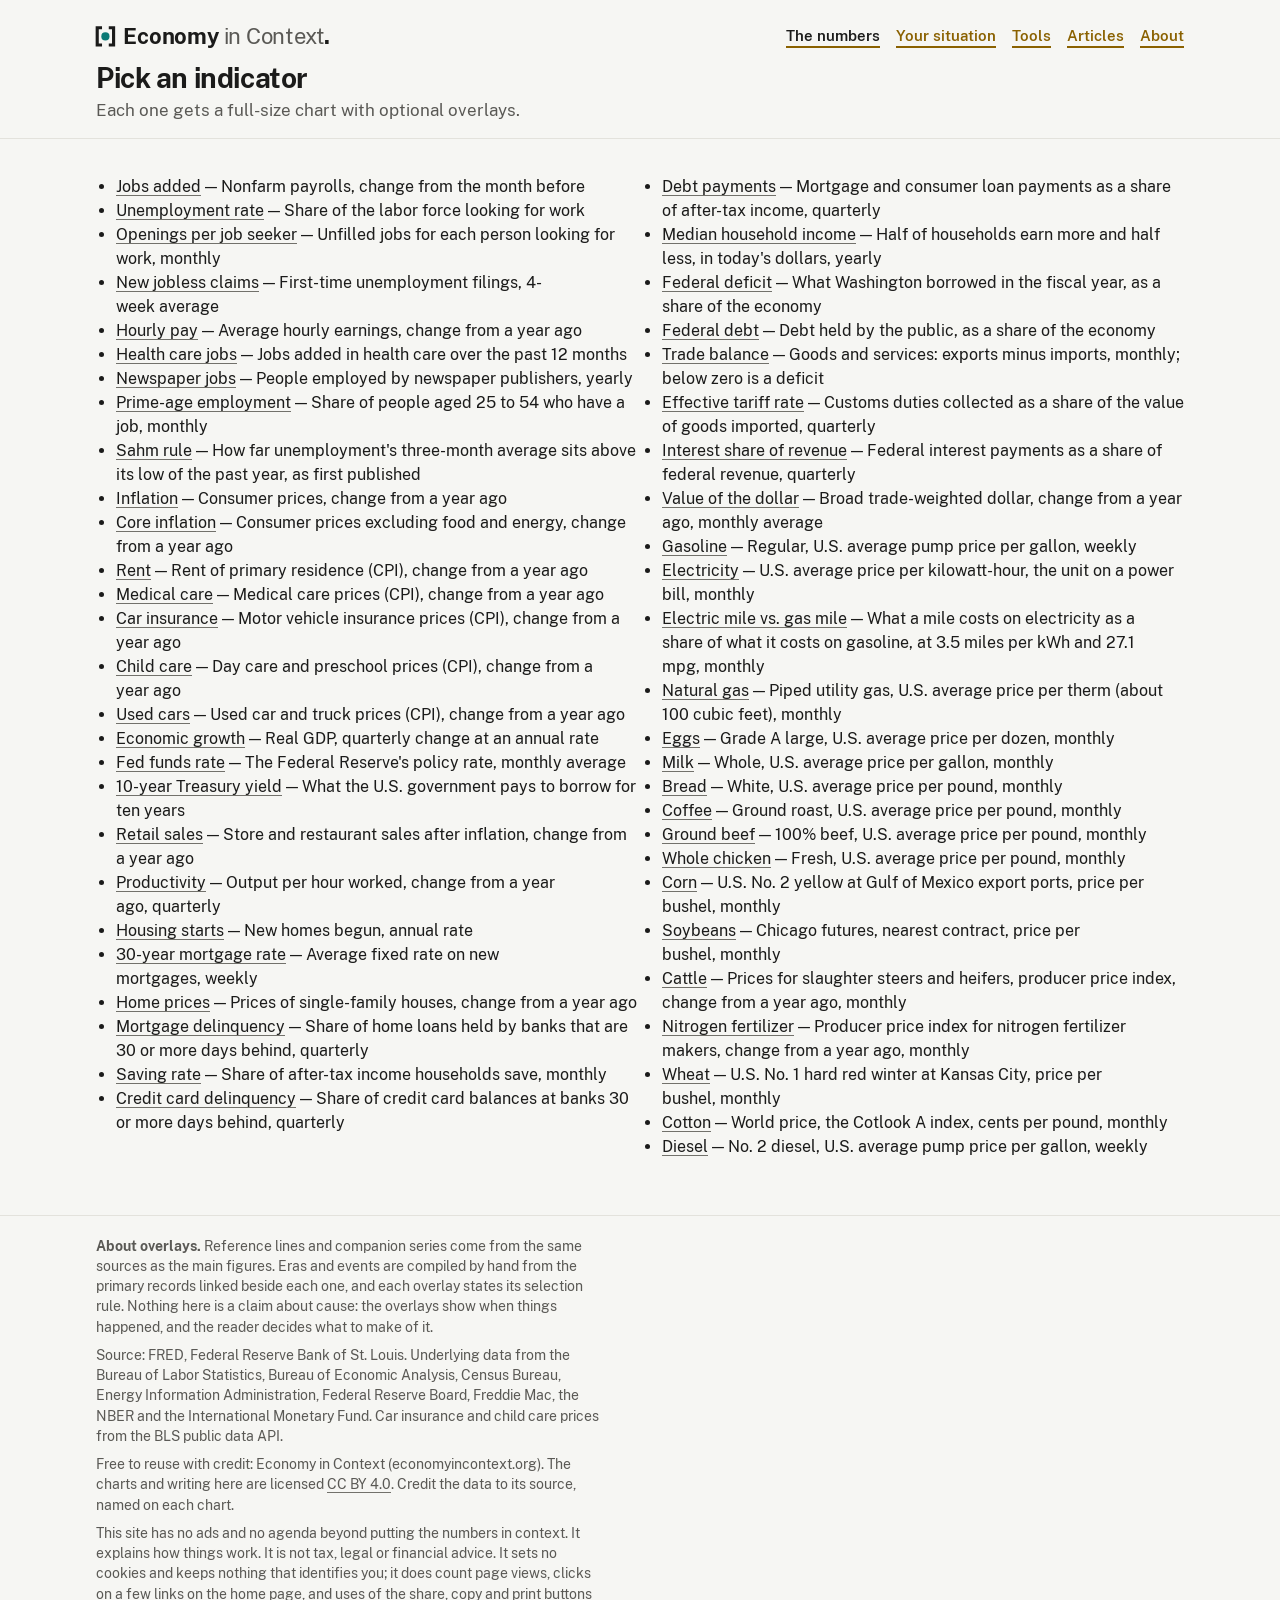
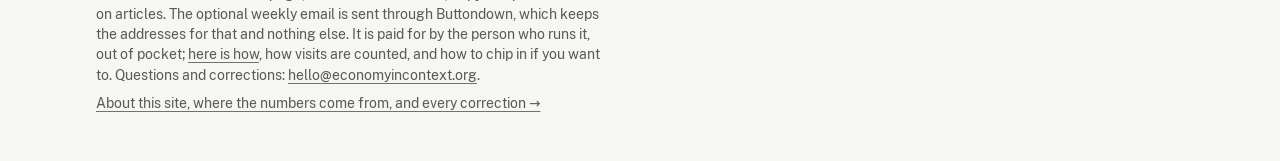
==== commit 746b0e99: "Add files via upload" ====
--- a/chart.html
+++ b/chart.html
@@ -530,7 +530,7 @@
     <p><strong>About overlays.</strong> Reference lines and companion series come from the same sources as the main figures. Eras and events are compiled by hand from the primary records linked beside each one, and each overlay states its selection rule. Nothing here is a claim about cause: the overlays show when things happened, and the reader decides what to make of it.</p>
     <p id="attribution"></p>
     <p class="reuse">Free to reuse with credit: Economy in Context (economyincontext.org). The charts and writing here are licensed <a href="https://creativecommons.org/licenses/by/4.0/" rel="license noopener">CC BY 4.0</a>. Credit the data to its source, named on each chart.</p>
-    <p>This site has no ads and no agenda beyond putting the numbers in context. It explains how things work. It is not tax, legal or financial advice. It sets no cookies and keeps nothing that identifies you; it does count page views, and clicks on a few links on the home page. The optional weekly email is sent through Buttondown, which keeps the addresses for that and nothing else. It is paid for by the person who runs it, out of pocket; <a href="/articles/how-this-site-is-paid-for.html">here is how</a>, how visits are counted, and how to chip in if you want to. Questions and corrections: <a href="mailto:hello@economyincontext.org">hello@economyincontext.org</a>.</p>
+    <p>This site has no ads and no agenda beyond putting the numbers in context. It explains how things work. It is not tax, legal or financial advice. It sets no cookies and keeps nothing that identifies you; it does count page views, clicks on a few links on the home page, and uses of the share, copy and print buttons on articles. The optional weekly email is sent through Buttondown, which keeps the addresses for that and nothing else. It is paid for by the person who runs it, out of pocket; <a href="/articles/how-this-site-is-paid-for.html">here is how</a>, how visits are counted, and how to chip in if you want to. Questions and corrections: <a href="mailto:hello@economyincontext.org">hello@economyincontext.org</a>.</p>
     <p><a href="/articles/about.html">About this site, where the numbers come from, and every correction →</a></p>
   </div>
 </footer>
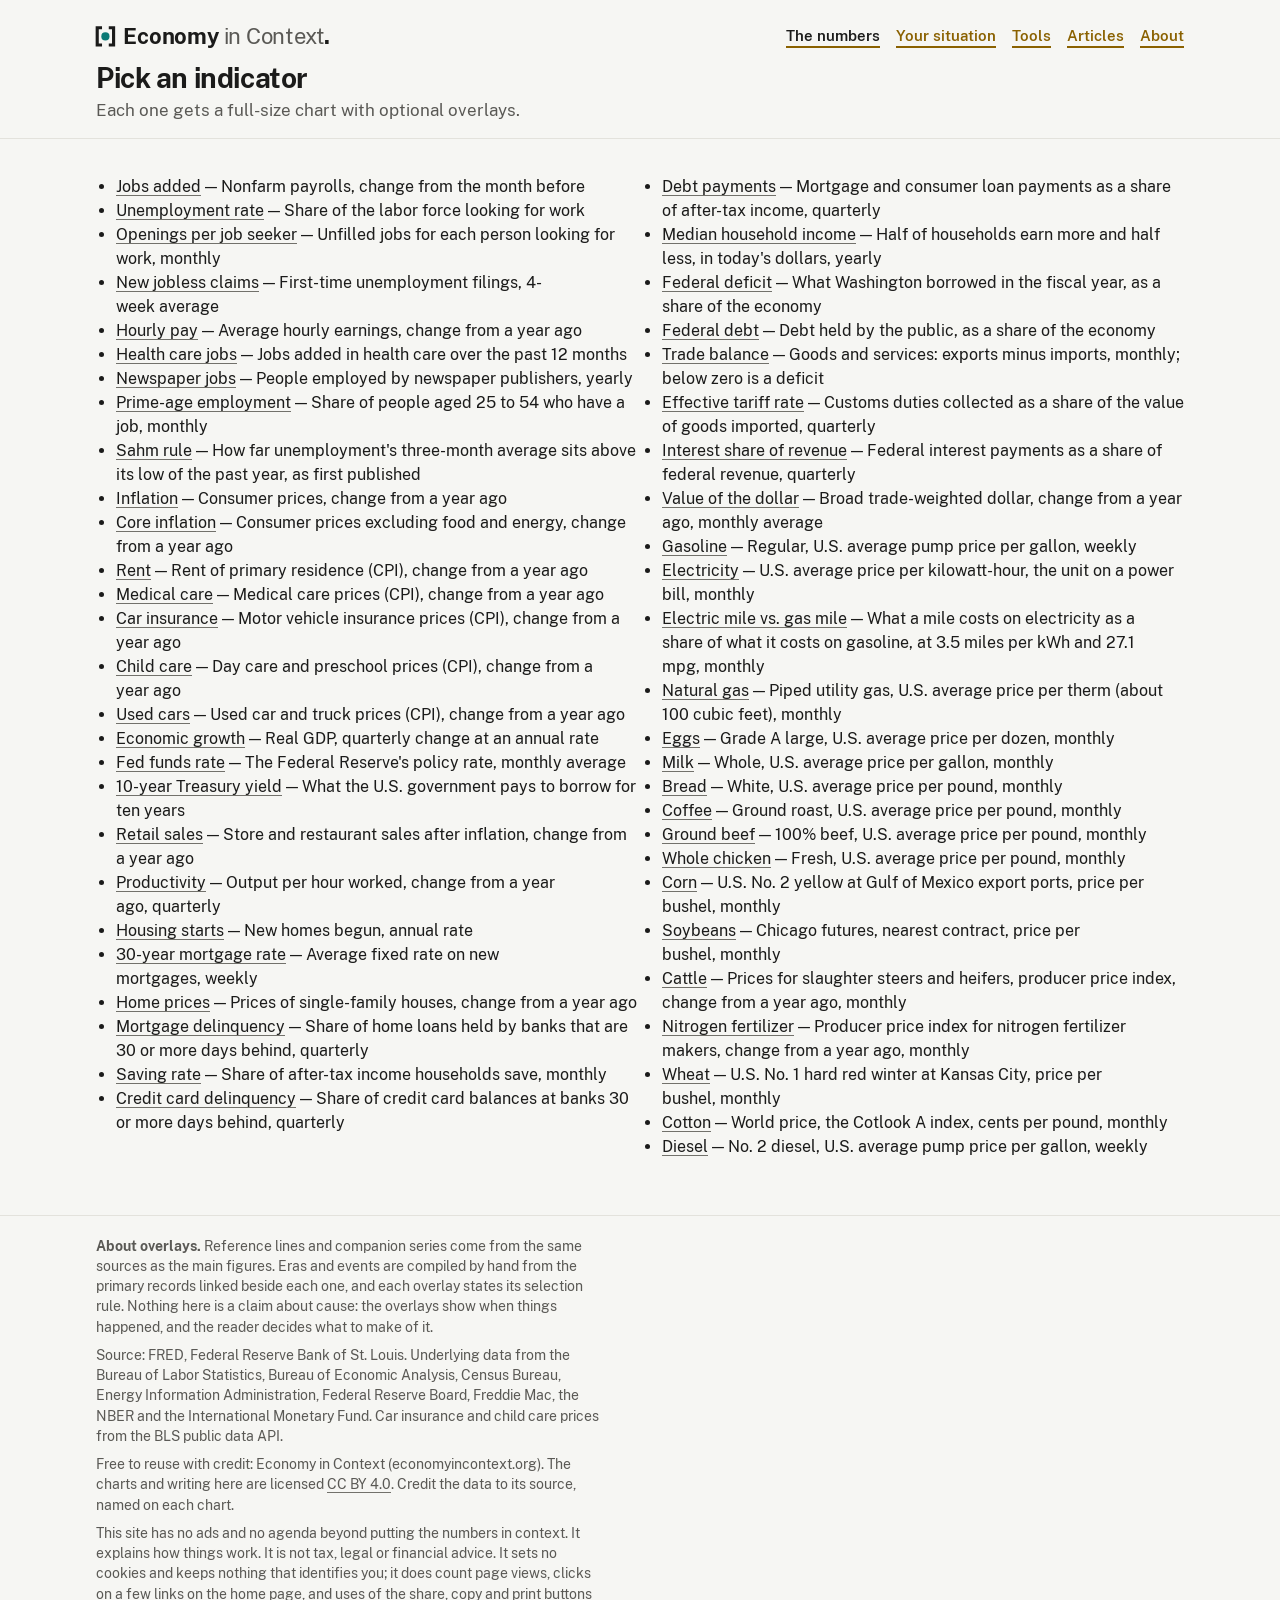
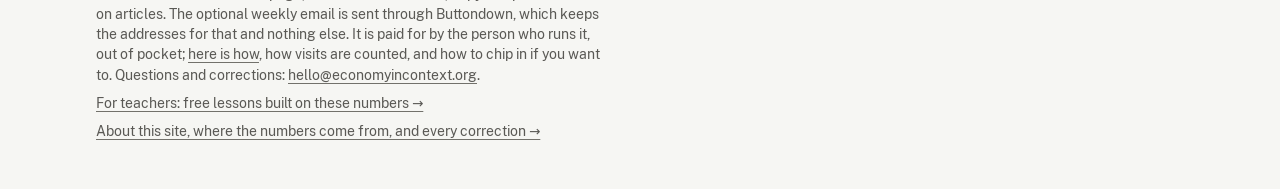
==== commit f42d4a96: "Add files via upload" ====
--- a/chart.html
+++ b/chart.html
@@ -236,6 +236,9 @@
   .chart .cline { fill: none; stroke-width: 1.5; stroke-linejoin: round; stroke-linecap: round; }
   .chart.has-comps .line { stroke-width: 2.5; }   /* with companions on, the main series also reads by weight, not only by color */
   .chart .end { fill: var(--series); stroke: var(--surface); stroke-width: 2; }
+  /* a preliminary figure past the last reading (PRELIM): dashed line, hollow point */
+  .chart .line.prelim { stroke-dasharray: 4 3; stroke-linecap: butt; }
+  .chart .prelim-dot { fill: var(--surface); stroke: var(--series); stroke-width: 2; }
   .chart .ref { stroke: var(--ref); stroke-width: 1; stroke-dasharray: 4 3; }
   .chart .ref.median { stroke-width: 1.5; stroke-dasharray: 1 3; stroke-linecap: round; }
   .chart .ref-label { font-size: 11px; fill: var(--ref); paint-order: stroke; stroke: var(--surface); stroke-width: 3px; stroke-linejoin: round; }
@@ -256,6 +259,9 @@
   .chart .hatch-bg { fill: var(--qe-down); }
   .chart .hatch-ln { stroke: var(--surface); stroke-width: 1.3; }
   .chart .seg-label.on-hatch { paint-order: stroke; stroke: var(--qe-down); stroke-width: 3px; stroke-linejoin: round; }
+  /* a war Congress did not authorize (past 60 days): the war shade, hatched; its white label keeps a war-colored halo */
+  .chart .hatch-bg.war { fill: var(--war); }
+  .chart .seg-label.on-hatch-war { paint-order: stroke; stroke: var(--war); stroke-width: 3px; stroke-linejoin: round; }
   .chart .sub-title { font-size: 11px; fill: var(--ink-2); }
   .chart .credit { font-size: 11px; fill: var(--muted); }
   .tip { position: absolute; pointer-events: none; display: none; background: var(--ink); color: var(--surface); font-size: 12.5px; line-height: 1.35; padding: 6px 9px; border-radius: 4px; width: max-content; max-width: min(320px, calc(100% - 16px)); transform: translate(-50%, -100%); z-index: 2; }
@@ -531,6 +537,7 @@
     <p id="attribution"></p>
     <p class="reuse">Free to reuse with credit: Economy in Context (economyincontext.org). The charts and writing here are licensed <a href="https://creativecommons.org/licenses/by/4.0/" rel="license noopener">CC BY 4.0</a>. Credit the data to its source, named on each chart.</p>
     <p>This site has no ads and no agenda beyond putting the numbers in context. It explains how things work. It is not tax, legal or financial advice. It sets no cookies and keeps nothing that identifies you; it does count page views, clicks on a few links on the home page, and uses of the share, copy and print buttons on articles. The optional weekly email is sent through Buttondown, which keeps the addresses for that and nothing else. It is paid for by the person who runs it, out of pocket; <a href="/articles/how-this-site-is-paid-for.html">here is how</a>, how visits are counted, and how to chip in if you want to. Questions and corrections: <a href="mailto:hello@economyincontext.org">hello@economyincontext.org</a>.</p>
+    <p><a href="/articles/for-teachers.html">For teachers: free lessons built on these numbers →</a></p>
     <p><a href="/articles/about.html">About this site, where the numbers come from, and every correction →</a></p>
   </div>
 </footer>
@@ -722,7 +729,7 @@
         // 100 at the first reading in view, so it moves with the range; a clipped level keeps its clip, rescaled
         const f = make('index', label, 'index', 'index', { scale: 1, decimals: 1 }, lvl.obs, Object.assign({ since: lvl.since }, src, named));
         f.series = view => {
-          const a = view ? view.start.getTime() : -Infinity, first = lvl.obs.find(p => parseDate(p[0]).getTime() >= a && p[1]);
+          const a = view ? view.start.getTime() : -Infinity, first = lvl.obs.find(p => plotTime(p[0], freq, yearKind(t)) >= a && p[1]);   // the first reading drawn
           if (!first) return [];
           f.base = first; f.unit = 'index, ' + fmtPeriod(first[0], freq === 'w' ? 'd' : pf(t)) + ' = 100';
           f.clip = sa.level === 'self' && d.clip ? [d.clip[0] / first[1] * 100, d.clip[1] / first[1] * 100] : null;
@@ -745,6 +752,14 @@
   // The unit of the raw numbers a CSV holds, where the page shows them scaled (Batch C fix): electricity names its own
   // (csv_unit, dollars where the page shows cents); trade's millions show as billions, housing starts' thousands as millions.
   const CSV_UNIT = { trade: 'millions of dollars', housing_starts: 'thousands of units per year' };
+  // A yearly figure an agency has published before FRED carries it (Nov 12): drawn only in the tile's own form, as a
+  // hollow point on a dashed line from the last reading, named in the key, the hover box and the readings table (as
+  // preliminary), and kept out of the CSV, the tile's headline and frozen embeds. It drops out by itself once the tile's
+  // own data reaches its date; then delete the entry.
+  const PRELIM = {
+    deficit: { date: '2026-01-01', value: 6.2, who: 'CBO', url: 'https://www.cbo.gov/publication/61986' },   // Monthly Budget Review: Summary for Fiscal Year 2026, Nov 9, 2026
+  };
+  function prelimFor(t) { const p = PRELIM[t.id], o = t.observations; return p && !state.asof && o.length && o[o.length - 1][0] < p.date ? p : null; }
   function rawUnit(t) { return t.display.csv_unit || CSV_UNIT[t.id] || t.display.unit; }
   // The CSV's name for the form shown: the tile's title, then the form ("Hourly pay, dollars an hour, as paid"); a level
   // with a name of its own goes by it ("Total jobs, as reported", not "Jobs added, total jobs, as reported"; "Real GDP,
@@ -767,6 +782,29 @@
     return (x < 0 ? '−' : sign) + (d.prefix || '') + num + (d.suffix || '');
   }
   function parseDate(s) { const p = s.split('-'); return new Date(Date.UTC(+p[0], +p[1] - 1, +(p[2] || 1))); }
+  // Where a reading is drawn (Nov 12): a yearly or quarterly reading sits at the middle of the period it measures, and a
+  // chart of them runs to the end of its last period, so lanes and events in that period show. A fiscal year runs
+  // October to September and is named for the year it ends in (FRED dates the deficit's FY 2025 Jan 1, 2025; a date in
+  // October or later belongs to the next fiscal year); a calendar year runs January to December. Monthly and weekly
+  // readings stay on their own date. The data, the readings table, the CSV and frozen embeds keep the source's dates.
+  // year: 'calendar' or 'fiscal', for yearly readings only.
+  function periodBounds(s, freq, year) {
+    const dt = parseDate(s), y = dt.getUTCFullYear(), m = dt.getUTCMonth();
+    if (freq === 'q') { const q0 = m - m % 3; return [Date.UTC(y, q0, 1), Date.UTC(y, q0 + 3, 1)]; }
+    if (freq === 'a' && year === 'calendar') return [Date.UTC(y, 0, 1), Date.UTC(y + 1, 0, 1)];
+    if (freq === 'a') { const fy = m >= 9 ? y + 1 : y; return [Date.UTC(fy - 1, 9, 1), Date.UTC(fy, 9, 1)]; }
+    return null;
+  }
+  function plotTime(s, freq, year) { const b = periodBounds(s, freq, year); return b ? Math.round((b[0] + b[1]) / 2) : parseDate(s).getTime(); }
+  // the last day of the period a reading covers (its own date when monthly or weekly)
+  function periodLastDay(s, freq, year) { const b = periodBounds(s, freq, year); return b ? new Date(b[1] - 86400000) : parseDate(s); }
+  // a yearly series' kind of year: its own display.year, else the tile it is drawn on (a companion on a calendar-year
+  // tile counts calendar years), else fiscal (OMB's tables)
+  function yearKind(o, host) {
+    if (o && o.display && o.display.year) return o.display.year;
+    if (host && host.freq === 'a' && host.display && host.display.year) return host.display.year;
+    return 'fiscal';
+  }
   function iso(dt) { return dt.toISOString().slice(0, 10); }
   function fmtPeriod(s, freq, long) {
     const dt = parseDate(s), y = dt.getUTCFullYear(), m = dt.getUTCMonth(), day = dt.getUTCDate();
@@ -1090,12 +1128,20 @@
 
     function window_() {
       const F = ctx.form(), obs = F.span;   // the dates of the form shown (Show it as): a form kept from a later month starts there
-      const last = parseDate(obs[obs.length - 1][0]);
+      // a yearly or quarterly chart runs to the end of its last reading's period (see plotTime)
+      const yk = yearKind(t), lastDay = s => periodLastDay(s, t.freq, yk);
+      const pre = F.own ? prelimFor(t) : null, last = lastDay(pre ? pre.date : obs[obs.length - 1][0]);
       let start, end = last;
       if (state.range) { const r = RANGES.find(x => x.key === state.range); start = r.years ? new Date(Date.UTC(last.getUTCFullYear() - r.years, last.getUTCMonth(), last.getUTCDate())) : parseDate(obs[0][0]); }
       else {
         start = state.from ? parseDate(state.from + '-01') : parseDate(obs[0][0]);
-        if (state.to) { end = parseDate(state.to + '-01'); end.setUTCMonth(end.getUTCMonth() + 1); end.setUTCDate(0); if (end > last) end = last; }
+        if (state.to) {
+          end = parseDate(state.to + '-01'); end.setUTCMonth(end.getUTCMonth() + 1); end.setUTCDate(0);
+          // the reading dated in or before that month keeps its whole period (FY 2025, dated January, runs to September)
+          let held = null; obs.forEach(p => { if (parseDate(p[0]) <= end) held = p; });
+          if (held && lastDay(held[0]) > end) end = lastDay(held[0]);
+          if (end > last) end = last;
+        }
       }
       if (!F.own && start < parseDate(obs[0][0])) start = parseDate(obs[0][0]);
       if (end <= start) { start = parseDate(obs[0][0]); end = last; }
@@ -1148,14 +1194,20 @@
       const iw = width - mL - mR, ih = plotH;
       const x0 = start.getTime(), x1 = end.getTime();
       const xs = v => mL + (v - x0) / Math.max(1, x1 - x0) * iw;
-      const inWin = o => { const tm = parseDate(o[0]).getTime(); return tm >= x0 && tm <= x1; };
+      // where each reading is drawn: yearly and quarterly ones at the middle of their period (plotTime); `at` for the
+      // tile's own readings, `atOf(o)` for a companion's or a compared number's
+      const yk = yearKind(t), at = p => plotTime(p[0], t.freq, yk), atOf = o => p => plotTime(p[0], o.freq, yearKind(o, t));
+      const inWinBy = f => p => { const tm = f(p); return tm >= x0 && tm <= x1; }, inWin = inWinBy(at), inWinOf = o => inWinBy(atOf(o));
       const obs = fobs, pts = obs.filter(inWin);
+      const pre = F.own ? prelimFor(t) : null, preT = pre ? plotTime(pre.date, t.freq, yk) : null;
+      const preOn = !!(pre && pts.length && pts[pts.length - 1][0] === obs[obs.length - 1][0] && preT >= x0 && preT <= x1);
       if (!pts.length) { box.insertBefore(svgEl('svg', { viewBox: '0 0 ' + width + ' 40', width, height: 40 }), tip); return; }
 
       const clip = F.clip || null, clampV = v => clip ? Math.min(clip[1], Math.max(clip[0], v)) : v;
       const plotted = pts.map(p => clampV(p[1]));
       let lo = Math.min(...plotted), hi = Math.max(...plotted);
-      const compPts = comps.map(o => ({ o, pts: o.observations.filter(inWin) }));
+      if (preOn) { const v = clampV(pre.value); if (v < lo) lo = v; if (v > hi) hi = v; }
+      const compPts = comps.map(o => ({ o, pts: o.observations.filter(inWinOf(o)) }));
       compPts.forEach(c => c.pts.forEach(p => { const v = clampV(p[1]); if (v < lo) lo = v; if (v > hi) hi = v; }));
       // on a price tile the chart is as charged, so its median and 2015–19 lines are too (the tile's range is in today's dollars).
       // In another form (Show it as) the two are worked out from the readings drawn: the median since they begin, and the
@@ -1171,10 +1223,11 @@
       if (lo === hi) { lo -= 1; hi += 1; }
       const pad = (hi - lo) * 0.08; lo -= pad; hi += pad;
       const ys = v => mT + (hi - v) / (hi - lo) * ih;
-      lastScale = { xs, ys, clampV, pts, x0, x1, mT, ih, mL, mR, width };   // where a reader's note goes in an image
+      lastScale = { xs, ys, clampV, pts, at, x0, x1, mT, ih, mL, mR, width };   // where a reader's note goes in an image
 
       const svg = svgEl('svg', { viewBox: '0 0 ' + width + ' ' + height, width, height, role: 'img',
         'aria-label': t.title + (F.own ? '' : ', shown as ' + lowerFirst(F.label)) + ', ' + start.getUTCFullYear() + ' to ' + end.getUTCFullYear() + '. Latest: ' + fmtValue(obs[obs.length - 1][1], d) + ', ' + fmtPeriod(obs[obs.length - 1][0], pf(t)) + '.' + (F.own ? ' ' + contextSentence(t) : '')
+          + (preOn ? ' Preliminary ' + fmtPeriod(pre.date, pf(t)) + ' figure from ' + pre.who + ': ' + fmtValue(pre.value, d) + '.' : '')
           + (act.length ? ' Overlays on: ' + act.map(o => o.label).join(', ') + '.' : '') + (cmpO ? ' Compared with ' + cmpO.label + (ctx.shares(cmpO) ? ', on the same scale.' : ', in its own panel below.') : '') });
       if (capText) { const cap = svgEl('text', { class: 'sub-title', x: mL, y: 11 }); cap.textContent = capText; svg.appendChild(cap); }
 
@@ -1215,8 +1268,8 @@
         const y = ys(x.v);
         svg.appendChild(svgEl('line', { class: 'ref' + (x.o.stat === 'median' ? ' median' : ''), x1: mL, x2: width - mR, y1: y, y2: y }));
         const text = x.o.label.replace(/\s*\(.*\)$/, '') + ' ' + fmtValue(x.v, d);
-        const ptsXY = pts.map(p => [xs(parseDate(p[0]).getTime()), ys(clampV(p[1]))]);
-        comps.forEach(o => o.observations.filter(inWin).forEach(p => ptsXY.push([xs(parseDate(p[0]).getTime()), ys(clampV(p[1]))])));
+        const ptsXY = pts.map(p => [xs(at(p)), ys(clampV(p[1]))]);
+        comps.forEach(o => o.observations.filter(inWinOf(o)).forEach(p => ptsXY.push([xs(atOf(o)(p)), ys(clampV(p[1]))])));
         const hitsLab = (xa, xb, row) => placedLabs.some(q => Math.abs(q.row - row) < 12 && xa < q.x1 + 6 && xb > q.x0 - 6);
         const hitsData = (xa, xb, row) => ptsXY.some(q => q[0] >= xa && q[0] <= xb && Math.abs(q[1] - (row - 4)) < 12);
         const tryRow = (row, lw, data) => {
@@ -1225,12 +1278,12 @@
         };
         const rows = [y - 4, y + 12, y - 16, y + 24, y - 28].filter(r => r - 10 >= mT - 2 && r <= mT + ih + 2);
         const place = (lw, data) => { for (const row of rows) { const r = tryRow(row, lw, data); if (r !== null) return [r, row]; } return null; };
-        let shown = text, lw = textW(text, 11) + 8, at = place(lw, true);
-        if (!at) {                                    // no room for the full label: show just the value, name on hover
+        let shown = text, lw = textW(text, 11) + 8, spot = place(lw, true);
+        if (!spot) {                                    // no room for the full label: show just the value, name on hover
           shown = fmtValue(x.v, d); lw = textW(shown, 11) + 8;
-          at = place(lw, true) || place(lw, false) || [width - mR - 2, y - 4];   // clear of the data if possible, of the other labels at least
+          spot = place(lw, true) || place(lw, false) || [width - mR - 2, y - 4];   // clear of the data if possible, of the other labels at least
         }
-        const [lx, ly] = at;
+        const [lx, ly] = spot;
         placedLabs.push({ x0: lx - lw + 6, x1: lx, row: ly });
         const lab = svgEl('text', { class: 'ref-label', x: lx, y: ly, 'text-anchor': 'end' });
         lab.textContent = shown; lab.appendChild(svgEl('title', {})); lab.querySelector('title').textContent = text; svg.appendChild(lab);
@@ -1239,25 +1292,29 @@
       // companion lines
       compPts.forEach(c => {
         if (!c.pts.length) return;
-        let p = ''; c.pts.forEach((o, i) => { p += (i ? 'L' : 'M') + xs(parseDate(o[0]).getTime()).toFixed(1) + ',' + ys(clampV(o[1])).toFixed(1); });
+        const cat = atOf(c.o); let p = ''; c.pts.forEach((o, i) => { p += (i ? 'L' : 'M') + xs(cat(o)).toFixed(1) + ',' + ys(clampV(o[1])).toFixed(1); });
         svg.appendChild(svgEl('path', { class: 'cline', d: p, stroke: colorFor(c.o.id), 'data-slot': state.slots.has(c.o.id) ? state.slots.get(c.o.id) : 0 }));
       });
 
       // the indicator
-      let path = ''; pts.forEach((p, i) => { path += (i ? 'L' : 'M') + xs(parseDate(p[0]).getTime()).toFixed(1) + ',' + ys(plotted[i]).toFixed(1); });
+      let path = ''; pts.forEach((p, i) => { path += (i ? 'L' : 'M') + xs(at(p)).toFixed(1) + ',' + ys(plotted[i]).toFixed(1); });
       svg.appendChild(svgEl('path', { class: 'line', d: path }));
       const lastP = pts[pts.length - 1];
-      if (lastP[0] === obs[obs.length - 1][0]) svg.appendChild(svgEl('circle', { class: 'end', cx: xs(parseDate(lastP[0]).getTime()), cy: ys(clampV(lastP[1])), r: 4 }));
+      if (preOn) {
+        svg.appendChild(svgEl('path', { class: 'line prelim', d: 'M' + xs(at(lastP)).toFixed(1) + ',' + ys(clampV(lastP[1])).toFixed(1) + 'L' + xs(preT).toFixed(1) + ',' + ys(clampV(pre.value)).toFixed(1) }));
+        svg.appendChild(svgEl('circle', { class: 'prelim-dot', cx: xs(preT), cy: ys(clampV(pre.value)), r: 4 }));
+      }
+      if (lastP[0] === obs[obs.length - 1][0]) svg.appendChild(svgEl('circle', { class: 'end', cx: xs(at(lastP)), cy: ys(clampV(lastP[1])), r: 4 }));
 
       // clipped extremes
       const clipRows = { '-1': 0, '1': 0 };          // labels already stacked at each edge
-      function clipMarks(series, freq, color, who) {
+      function clipMarks(series, freq, color, who, atP) {
         if (!clip) return;
         let clipLow = null, clipHigh = null;
         series.forEach(p => { if (p[1] < clip[0] && (!clipLow || p[1] < clipLow[1])) clipLow = p; if (p[1] > clip[1] && (!clipHigh || p[1] > clipHigh[1])) clipHigh = p; });
         [[clipLow, -1], [clipHigh, 1]].forEach(([p, dir]) => {
           if (!p) return;
-          const cx = xs(parseDate(p[0]).getTime()), cy = ys(clampV(p[1]));
+          const cx = xs(atP(p)), cy = ys(clampV(p[1]));
           svg.appendChild(svgEl('path', { class: 'clipmark', fill: color, d: 'M' + cx + ',' + (cy + dir * 6) + ' l-5,' + (-dir * 7) + ' l10,0 z' }));
           // The longest form that fits: beside the mark on whichever side has room, or else (on a narrow chart) anywhere
           // in the plot's width, moved as close to the mark as it can go. A companion's name goes before "off the
@@ -1276,8 +1333,8 @@
           tx.textContent = label; svg.appendChild(tx);
         });
       }
-      clipMarks(pts, t.freq, 'var(--series)', '');
-      compPts.forEach(c => clipMarks(c.pts, c.o.freq, colorFor(c.o.id), c.o.label.length > 26 ? c.o.label.slice(0, 24) + '…' : c.o.label));
+      clipMarks(pts, t.freq, 'var(--series)', '', at);
+      compPts.forEach(c => clipMarks(c.pts, c.o.freq, colorFor(c.o.id), c.o.label.length > 26 ? c.o.label.slice(0, 24) + '…' : c.o.label, atOf(c.o)));
 
       // events: a tick at the top, a hairline through the plot, labels when there is room
       const evItems = [];
@@ -1327,7 +1384,7 @@
       let lastSubBottom = 0;
       panels.forEach((pn, si) => {
         const extra = (subLines[si].length - 1) * subTitleH;
-        const lines = pn.members.map(o => ({ o, sp: o.observations.filter(inWin) })).filter(x => x.sp.length);
+        const lines = pn.members.map(o => ({ o, sp: o.observations.filter(inWinOf(o)) })).filter(x => x.sp.length);
         if (!lines.length) { cursorY += subH + 10 + extra; return; }
         const sclip = pn.display && pn.display.clip ? pn.display.clip : null, sclamp = v => sclip ? Math.min(sclip[1], Math.max(sclip[0], v)) : v;
         const vals = [].concat(...lines.map(x => x.sp.map(p => sclamp(p[1])))); let slo = Math.min(...vals), shi = Math.max(...vals); if (slo === shi) { slo -= 1; shi += 1; }
@@ -1340,10 +1397,10 @@
         svg.appendChild(sax);
         subLines[si].forEach((ln, li) => { const title = svgEl('text', { class: 'sub-title', x: mL, y: cursorY + 6 + li * subTitleH }); title.textContent = ln; svg.appendChild(title); });
         lines.forEach(({ o, sp }) => {
-          let p = ''; sp.forEach((q, i) => { p += (i ? 'L' : 'M') + xs(parseDate(q[0]).getTime()).toFixed(1) + ',' + sys_(sclamp(q[1])).toFixed(1); });
+          const oat = atOf(o); let p = ''; sp.forEach((q, i) => { p += (i ? 'L' : 'M') + xs(oat(q)).toFixed(1) + ',' + sys_(sclamp(q[1])).toFixed(1); });
           if (sclip) {                                            // mark the clipped peak, as the main chart does
             let peak = null; sp.forEach(q => { if (q[1] > sclip[1] && (!peak || q[1] > peak[1])) peak = q; });
-            if (peak) { const cx = xs(parseDate(peak[0]).getTime()); svg.appendChild(svgEl('path', { class: 'clipmark', fill: colorFor(o.id), d: 'M' + cx + ',' + (top + 6) + ' l-5,7 l10,0 z' }));
+            if (peak) { const cx = xs(oat(peak)); svg.appendChild(svgEl('path', { class: 'clipmark', fill: colorFor(o.id), d: 'M' + cx + ',' + (top + 6) + ' l-5,7 l10,0 z' }));
               const tx = svgEl('text', { class: 'cliplabel', x: cx + (cx > (mL + width - mR) / 2 ? -8 : 8), y: top + 14, 'text-anchor': cx > (mL + width - mR) / 2 ? 'end' : 'start' }); tx.textContent = fmtPeriod(peak[0], o.freq) + ': ' + fmtValue(peak[1], sdisp) + ', off the chart'; svg.appendChild(tx); }
           }
           svg.appendChild(svgEl('path', { class: 'cline', d: p, stroke: colorFor(o.id), 'data-slot': state.slots.has(o.id) ? state.slots.get(o.id) : 0 }));
@@ -1367,13 +1424,21 @@
       // The Fed's darker shade (raising rates, shrinking its holdings) is also hatched, so the two shades differ by more
       // than lightness; a segment too narrow for its name gets a short form (keyed in the legend when one is drawn).
       // The balance sheet uses QE/QT, not Q/R: an R there would read as Republican beside the party lanes.
-      const FED_LETTER = FED_SHORT, HATCH = 'eic-hatch';
+      const FED_LETTER = FED_SHORT, HATCH = 'eic-hatch', HATCH_WAR = 'eic-hatch-war';
       lettersUsed = new Set();
-      if (eras.some(o => o.id === 'fed_cycles' || o.id === 'fed_balance_sheet')) {
-        const defs = svgEl('defs', {}), pat = svgEl('pattern', { id: HATCH, patternUnits: 'userSpaceOnUse', width: 5, height: 5, patternTransform: 'rotate(45)' });
-        pat.appendChild(svgEl('rect', { class: 'hatch-bg', width: 5, height: 5 }));
+      // hatches: the Fed's darker shade, and a war without congressional authorization (the war shade, hatched)
+      const hatchDef = (id, bgClass) => {
+        const pat = svgEl('pattern', { id, patternUnits: 'userSpaceOnUse', width: 5, height: 5, patternTransform: 'rotate(45)' });
+        pat.appendChild(svgEl('rect', { class: bgClass, width: 5, height: 5 }));
         pat.appendChild(svgEl('line', { class: 'hatch-ln', x1: 0.75, x2: 0.75, y1: 0, y2: 5 }));
-        defs.appendChild(pat); svg.appendChild(defs);
+        return pat;
+      };
+      const needFed = eras.some(o => o.id === 'fed_cycles' || o.id === 'fed_balance_sheet'), needWar = eras.some(o => o.id === 'wars');
+      if (needFed || needWar) {
+        const defs = svgEl('defs', {});
+        if (needFed) defs.appendChild(hatchDef(HATCH, 'hatch-bg'));
+        if (needWar) defs.appendChild(hatchDef(HATCH_WAR, 'hatch-bg war'));
+        svg.appendChild(defs);
       }
       eras.forEach((o, li) => {
         const y = laneTop + li * (laneH + laneGap + laneNameH) + laneNameH;
@@ -1397,7 +1462,7 @@
           let fill = 'var(--era-a)', light = false;
           const hatch = s.kind === 'shrink' || s.kind === 'tighten';
           if (s.party === 'D') fill = 'var(--dem)'; else if (s.party === 'R') fill = 'var(--rep)'; else if (s.party === 'X') fill = 'var(--divided)';
-          else if (o.id === 'wars') { fill = 'var(--war)'; light = true; }
+          else if (o.id === 'wars') { fill = s.kind === 'unauthorized' ? 'url(#' + HATCH_WAR + ')' : 'var(--war)'; light = true; }
           else if (s.kind === 'expand' || s.kind === 'ease') fill = 'var(--qe-up)'; else if (hatch) fill = 'url(#' + HATCH + ')';
           else fill = (segs.indexOf(s) % 2) ? 'var(--era-b)' : 'var(--era-a)';
           const r = svgEl('rect', { class: 'seg', x: xs(a), y, width: Math.max(1, w), height: laneH, fill });
@@ -1413,7 +1478,7 @@
           const tw = textW(text, 11), si = segs.indexOf(s), isLast = si === segs.length - 1;
           const prev = si > 0 ? segs[si - 1] : null, prevText = prev ? (prev.label || '') : '';
           const prevRoom = prev ? xs(Math.max(parseDate(prev.start).getTime(), x0)) * 0 + (xs(a) - xs(Math.max(parseDate(prev.start).getTime(), x0))) : 0;
-          const onHatch = hatch ? ' on-hatch' : '';
+          const onHatch = hatch ? ' on-hatch' : o.id === 'wars' && s.kind === 'unauthorized' ? ' on-hatch-war' : '';
           if (text && w > tw + 8) { const tl = svgEl('text', { class: 'seg-label' + (light ? ' light' : '') + onHatch, x: xs(a) + w / 2, y: y + laneH - 5, 'text-anchor': 'middle' }); tl.textContent = text; svg.appendChild(tl); lastLab = { tl, a: xs(a), si }; }
           else if (text && isLast && prevRoom >= tw + textW(prevText, 11) + 20) {
             // the current segment is too narrow for its name: write it ending at the segment's right edge, spilling
@@ -1434,28 +1499,37 @@
       compPts.forEach(c => dots.push(svgEl('circle', { class: 'hover-dot', r: 3.5, visibility: 'hidden', fill: colorFor(c.o.id) })));
       const hit = svgEl('rect', { class: 'hit', x: mL, y: mT, width: iw, height: ih + xAxisH + subsH });
       svg.appendChild(xhair); dots.forEach(x => svg.appendChild(x)); svg.appendChild(hit);
-      const times = pts.map(p => parseDate(p[0]).getTime());
+      const times = pts.map(at), dtimes = pts.map(p => parseDate(p[0]).getTime());   // where drawn; the source's dates, for matching
       function nearest(arr, tv, atOrBefore) {
         let lo_i = 0, hi_i = arr.length - 1; while (hi_i - lo_i > 1) { const m = (lo_i + hi_i) >> 1; if (arr[m] < tv) lo_i = m; else hi_i = m; }
         if (atOrBefore) return arr[hi_i] <= tv ? hi_i : lo_i;
         return Math.abs(arr[lo_i] - tv) < Math.abs(arr[hi_i] - tv) ? lo_i : hi_i;
       }
       const compTimes = compPts.map(c => c.pts.map(p => parseDate(p[0]).getTime()));
-      const subTimes = subs.map(o => { const sp = o.observations.filter(inWin); return { o, sp, times: sp.map(p => parseDate(p[0]).getTime()) }; });
+      const subTimes = subs.map(o => { const sp = o.observations.filter(inWinOf(o)); return { o, sp, times: sp.map(p => parseDate(p[0]).getTime()) }; });
       function show(clientX) {
         const rect = svg.getBoundingClientRect(), px = (clientX - rect.left) * (width / rect.width), tv = x0 + (px - mL) / iw * (x1 - x0);
-        const i = nearest(times, tv), p = pts[i], cx = xs(times[i]), cy = ys(clampV(p[1]));
+        const i = nearest(times, tv), p = pts[i];
+        if (preOn && Math.abs(tv - preT) < Math.abs(tv - times[i])) {   // the preliminary figure: its own box, nothing matched to it
+          const pcx = xs(preT), pcy = ys(clampV(pre.value));
+          xhair.setAttribute('x1', pcx); xhair.setAttribute('x2', pcx); xhair.setAttribute('visibility', 'visible');
+          dots.forEach(x => x.setAttribute('visibility', 'hidden'));
+          tip.innerHTML = '<b>' + fmtValue(pre.value, d) + '</b> ' + fmtPeriod(pre.date, pf(t)) + ', preliminary (' + pre.who + ')'; tip.style.display = 'block';
+          placeTip(tip, box, rect, pcx * (rect.width / width), pcy * (rect.height / height));
+          return;
+        }
+        const cx = xs(times[i]), cy = ys(clampV(p[1]));
         xhair.setAttribute('x1', cx); xhair.setAttribute('x2', cx); xhair.setAttribute('visibility', 'visible');
         dots[0].setAttribute('cx', cx); dots[0].setAttribute('cy', cy); dots[0].setAttribute('visibility', 'visible');
         let html = '<b>' + fmtValue(p[1], d) + '</b> ' + fmtPeriod(p[0], pf(t));
         compPts.forEach((c, k) => {
           if (!c.pts.length) { dots[k + 1].setAttribute('visibility', 'hidden'); return; }
-          const q_ = c.o.freq === 'q' || c.o.freq === 'a', j = nearest(compTimes[k], times[i], q_); if (Math.abs(compTimes[k][j] - times[i]) > (c.o.freq === 'a' ? 370 : q_ ? 100 : 45) * 86400000) { dots[k + 1].setAttribute('visibility', 'hidden'); return; }
-          const q = c.pts[j]; dots[k + 1].setAttribute('cx', xs(compTimes[k][j])); dots[k + 1].setAttribute('cy', ys(clampV(q[1]))); dots[k + 1].setAttribute('visibility', 'visible');
+          const q_ = c.o.freq === 'q' || c.o.freq === 'a', j = nearest(compTimes[k], dtimes[i], q_); if (Math.abs(compTimes[k][j] - dtimes[i]) > (c.o.freq === 'a' ? 370 : q_ ? 100 : 45) * 86400000) { dots[k + 1].setAttribute('visibility', 'hidden'); return; }
+          const q = c.pts[j]; dots[k + 1].setAttribute('cx', xs(atOf(c.o)(q))); dots[k + 1].setAttribute('cy', ys(clampV(q[1]))); dots[k + 1].setAttribute('visibility', 'visible');
           html += '<br><span class="k" style="background:' + colorFor(c.o.id) + '"></span>' + fmtValue(q[1], c.o.display || d) + ' ' + shortLabel(c.o.label);
         });
         // a quarterly or yearly series shows the reading for the period that holds the date, as on the main scale
-        subTimes.forEach(s => { if (!s.sp.length) return; const q_ = s.o.freq === 'q' || s.o.freq === 'a', j = nearest(s.times, times[i], q_); if (Math.abs(s.times[j] - times[i]) > (s.o.freq === 'a' ? 370 : q_ ? 100 : 45) * 86400000) return; html += '<br><span class="k" style="background:' + colorFor(s.o.id) + '"></span>' + fmtValue(s.sp[j][1], s.o.display || d) + ' ' + shortLabel(s.o.label); });
+        subTimes.forEach(s => { if (!s.sp.length) return; const q_ = s.o.freq === 'q' || s.o.freq === 'a', j = nearest(s.times, dtimes[i], q_); if (Math.abs(s.times[j] - dtimes[i]) > (s.o.freq === 'a' ? 370 : q_ ? 100 : 45) * 86400000) return; html += '<br><span class="k" style="background:' + colorFor(s.o.id) + '"></span>' + fmtValue(s.sp[j][1], s.o.display || d) + ' ' + shortLabel(s.o.label); });
         const near = evItems.filter(e => Math.abs(e.tm - times[i]) <= 20 * 86400000);
         near.forEach(e => { html += '<br>▼ ' + (e.num ? e.num + '. ' : '') + e.label + ' (' + evDate(e) + ')'; });
         tip.innerHTML = html; tip.style.display = 'block';
@@ -1479,6 +1553,8 @@
       // legend
       legend.innerHTML = '';
       legend.appendChild(el('span', {}, [el('i', { style: 'background: var(--series)' }), (F.name || t.title) + (F.own && adjusted(t) ? ', as charged' : '') + ' (' + F.unit + ')']));
+      if (preOn) legend.appendChild(el('span', {}, [el('i', { class: 'dash', style: 'border-top-color: var(--series)' }), fmtPeriod(pre.date, pf(t)) + ', preliminary: ' + fmtValue(pre.value, d) + ' (',
+        el('a', Object.assign({ href: pre.url, rel: 'noopener', text: pre.who }, state.embed ? { target: '_top' } : {})), ')']));
       // the key always gives the full name (it wraps); only the hover box shortens long ones
       compPts.concat(subs.map(o => ({ o }))).forEach(c => legend.appendChild(el('span', {}, [el('i', { style: 'background:' + colorFor(c.o.id), 'data-slot': state.slots.has(c.o.id) ? state.slots.get(c.o.id) : 0 }),
         c.o.isCompare ? 'Compared: ' + c.o.label + ' (' + c.o.unit + ')' : c.o.label])));
@@ -1494,6 +1570,8 @@
         laneKey('var(--qe-up)', 'Fed ' + [cyc && 'cutting rates' + L('ease'), qe && 'buying bonds' + L('expand')].filter(Boolean).join(' / '));
         laneKey('var(--qe-down)', 'Fed ' + [cyc && 'raising rates' + L('tighten'), qe && 'shrinking its holdings' + L('shrink')].filter(Boolean).join(' / '), true);
       }
+      // the war lane: authorized by Congress (solid), or not, past the War Powers Resolution's 60 days (hatched)
+      if (onLane('wars')) { laneKey('var(--war)', 'War authorized by Congress'); laneKey('var(--war)', 'War not authorized, past 60 days', true); }
       if (evs.length) legend.appendChild(el('span', { text: '▼ ' + evs.map(o => o.label).join(', ') }));
       // numbered markers get a one-line key right under the chart (the full list, with notes, is further down)
       evKeyText.textContent = ''; evKey.hidden = !(numbered && evItems.length);
@@ -1694,7 +1772,7 @@
         if (endOfMonth < sc.x0 || startOfMonth > sc.x1) { out.push({ letter: m.letter, inView: false }); return; }
         let p = null; sc.pts.forEach(q => { if (parseDate(q[0]).getTime() <= endOfMonth) p = q; });
         if (!p) { out.push({ letter: m.letter, inView: false }); return; }
-        const px = sc.xs(Math.max(sc.x0, parseDate(p[0]).getTime())), py = sc.ys(sc.clampV(p[1]));
+        const px = sc.xs(Math.max(sc.x0, sc.at(p))), py = sc.ys(sc.clampV(p[1]));
         let cy = py - 22; if (cy - 9 < sc.mT) cy = py + 22;
         let cx = Math.min(Math.max(px, sc.mL + 9), sc.width - sc.mR - 9);
         taken.forEach(o => { if (Math.abs(o[0] - cx) < 20 && Math.abs(o[1] - cy) < 20) cx = o[0] + 20; });   // two notes on one month sit side by side
@@ -2379,7 +2457,7 @@
       const comps = activeSeries();
       const maps = comps.map(joinMap);
       const out = [];
-      formObs({ start, end }).forEach(p => { const tm = parseDate(p[0]).getTime(); if (tm < start.getTime() || tm > end.getTime()) return; out.push([p[0], p[1]].concat(maps.map((m, k) => lookup(m, comps[k], p[0])))); });
+      formObs({ start, end }).forEach(p => { const tm = plotTime(p[0], t.freq, yearKind(t)); if (tm < start.getTime() || tm > end.getTime()) return; out.push([p[0], p[1]].concat(maps.map((m, k) => lookup(m, comps[k], p[0])))); });
       return { comps, out };
     }
     // a column's name: a compared number says so, and how a finer one is averaged
@@ -2399,6 +2477,12 @@
       const thead = el('tr'); thead.appendChild(el('th', { scope: 'col', text: 'Period' })); thead.appendChild(el('th', { scope: 'col', class: 'num', text: (F.name || t.title) + (F.own ? '' : ' (' + F.unit + ')') }));
       comps.forEach(o => thead.appendChild(el('th', { class: 'num', text: colName(o) })));
       tbl.appendChild(thead);
+      // a preliminary figure (PRELIM) heads the table, said to be one; its companions' cells stay empty
+      const pre = F.own ? prelimFor(t) : null, preT = pre ? plotTime(pre.date, t.freq, yearKind(t)) : null;
+      if (pre && preT >= start.getTime() && preT <= end.getTime()) {
+        const tr = el('tr'); tr.appendChild(el('td', { text: fmtPeriod(pre.date, pf(t)) + ' (preliminary, ' + pre.who + ')' })); tr.appendChild(el('td', { class: 'num', text: fmtValue(pre.value, fd) }));
+        comps.forEach(() => tr.appendChild(el('td', { class: 'num', text: '' }))); tbl.appendChild(tr);
+      }
       // a companion without its own format is in the tile's own unit
       out.slice().reverse().forEach(r => { const tr = el('tr'); tr.appendChild(el('td', { text: fmtPeriod(r[0], pf(t)) })); for (let i = 1; i < r.length; i++) tr.appendChild(el('td', { class: 'num', text: r[i] == null ? '' : fmtValue(r[i], i === 1 ? fd : (comps[i - 2].display || d)) })); tbl.appendChild(tr); });
     }
@@ -2406,7 +2490,7 @@
     // all readings, or (with a view) the readings in view: the chart's dates, and the series that are on
     function csv(view) {
       const comps = activeSeries(), F = ctx.form();
-      const inView = p => !view || (parseDate(p[0]).getTime() >= view.start.getTime() && parseDate(p[0]).getTime() <= view.end.getTime());
+      const inView = p => { if (!view) return true; const tm = plotTime(p[0], t.freq, yearKind(t)); return tm >= view.start.getTime() && tm <= view.end.getTime(); };
       const span = view ? ', ' + fmtPeriod(view.first, pf(t), true) + ' to ' + fmtPeriod(view.last, pf(t), true) + ' (the readings in view)' : '';
       // the CSV carries raw values, so its header names the raw unit where the page shows a scaled one (cents vs dollars).
       // In another form (Show it as) the main column is that form, its unit named, and a line says how it was made.
@@ -2428,7 +2512,7 @@
         : 'As reported: the level FRED publishes';
       const lines = [csvQ(name + span + ', from Economy in Context: ' + SITE + chartPath(t.id, F.own ? '' : 'as=' + F.key)),
         csvQ('Data: ' + (notFred(t) ? t.agency + ' series ' + t.source.series + ' (public data API)' + (series.length > 1 ? '; FRED series ' + series.slice(1).join(', ') : '') : (t.agency ? t.agency + ' via ' : '') + 'FRED series ' + series.join(', ')) + ', retrieved ' + String(ctx.data.generated || '').slice(0, 10)
-          + (d.flipped ? '. Sign flipped from FRED: a deficit is positive here, negative in ' + t.series : '')
+          + (d.flipped ? '. Sign flipped from FRED: a deficit is positive here, negative in ' + t.source.series : '')
           + (others.length ? '; ' + others.join('; ') + ' (' + otherComps.map(o => o.source.series).join(', ') + ')' : ''))]
         .concat(notices.map(n => csvQ(n))).concat(made ? [csvQ(made + '.')] : []).concat(['',
         'date,' + csvQ(name) + comps.map(o => ',' + csvQ(o.isCompare ? colName(o, true) : o.label)).join('')]);
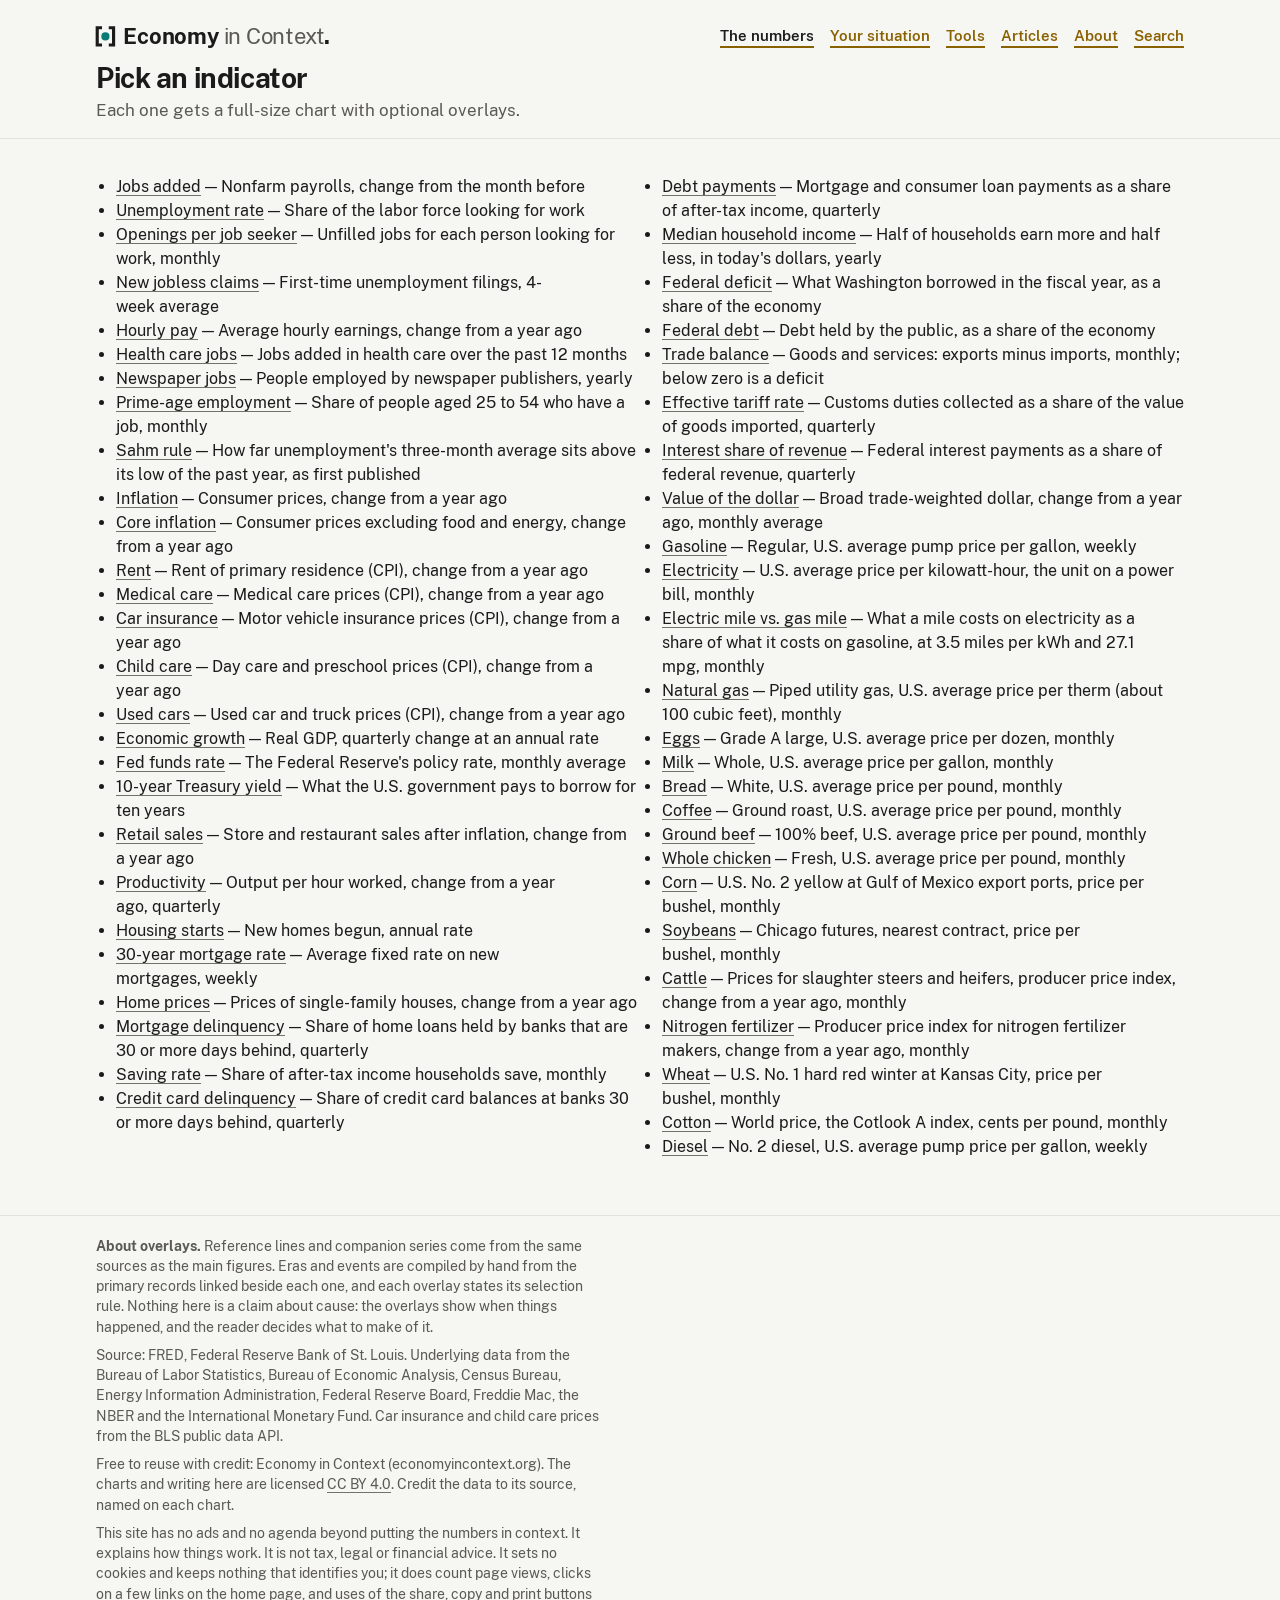
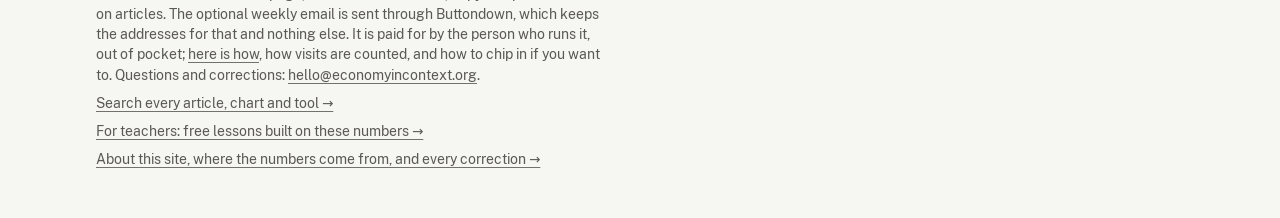
==== commit 6846dc24: "Add files via upload" ====
--- a/chart.html
+++ b/chart.html
@@ -511,6 +511,18 @@
     body.embed::after { content: none; }
   }
   h1, h2, h3, .masthead .sub { text-wrap: balance; }
+/* Search in the masthead (Nov 14). It comes twice, so the reading and Tab order always match what shows: .m-search,
+   the menu's last item, on desktop; .site-search beside the lockup on phones. One shows at a time. */
+.site-search { display: none; align-items: center; min-height: 44px; color: var(--nav); font-size: 15px; font-weight: 600; line-height: 1.5; text-decoration: underline; text-decoration-color: var(--nav); text-decoration-thickness: 2px; text-underline-offset: 5px; white-space: nowrap; }
+.site-search:hover { color: var(--ink); text-decoration-color: var(--ink); }
+.site-search[aria-current] { color: var(--ink); }
+.site-search:focus-visible { outline: 2px solid var(--focus); outline-offset: 2px; }
+@media (max-width: 760px) {
+  .site-menu a.m-search { display: none; }
+  .site-search { display: inline-flex; order: 1; margin-left: auto; font-size: 14px; }
+  .masthead .title-row > .site-menu { order: 2; }
+}
+@media print { .site-search, .site-menu a.m-search { display: none; } }
 </style>
 </head>
 <body>
@@ -519,7 +531,7 @@
 
 <header class="masthead" id="top">
   <div class="wrap">
-    <div class="title-row"><a class="brand" href="/"><svg class="mark" viewBox="0 0 64 64" aria-hidden="true" focusable="false"><path d="M25 14H15V50H25"/><path d="M39 14H49V50H39"/><circle cx="32" cy="32" r="8.5"/></svg><span class="nm">Economy <span class="bl">in Context</span><span aria-hidden="true">.</span></span></a><nav class="site-menu" aria-label="Site"><a href="/?view=all" aria-current="true">The numbers</a><a href="/#your-situation">Your situation</a><a href="/tools/" class="m-wide">Tools</a><a href="/articles/">Articles</a><a href="/articles/about.html">About</a></nav></div>
+    <div class="title-row"><a class="brand" href="/"><svg class="mark" viewBox="0 0 64 64" aria-hidden="true" focusable="false"><path d="M25 14H15V50H25"/><path d="M39 14H49V50H39"/><circle cx="32" cy="32" r="8.5"/></svg><span class="nm">Economy <span class="bl">in Context</span><span aria-hidden="true">.</span></span></a><a class="site-search" href="/search/">Search</a><nav class="site-menu" aria-label="Site"><a href="/?view=all" aria-current="true">The numbers</a><a href="/#your-situation">Your situation</a><a href="/tools/" class="m-wide">Tools</a><a href="/articles/">Articles</a><a href="/articles/about.html">About</a><a class="m-search" href="/search/">Search</a></nav></div>
     <p class="crumb"><a href="/">All the numbers</a><span class="sep" aria-hidden="true">›</span><span id="crumb-here"></span></p>
     <h1 id="title">Loading…</h1>
     <p class="sub" id="subtitle"></p>
@@ -537,6 +549,7 @@
     <p id="attribution"></p>
     <p class="reuse">Free to reuse with credit: Economy in Context (economyincontext.org). The charts and writing here are licensed <a href="https://creativecommons.org/licenses/by/4.0/" rel="license noopener">CC BY 4.0</a>. Credit the data to its source, named on each chart.</p>
     <p>This site has no ads and no agenda beyond putting the numbers in context. It explains how things work. It is not tax, legal or financial advice. It sets no cookies and keeps nothing that identifies you; it does count page views, clicks on a few links on the home page, and uses of the share, copy and print buttons on articles. The optional weekly email is sent through Buttondown, which keeps the addresses for that and nothing else. It is paid for by the person who runs it, out of pocket; <a href="/articles/how-this-site-is-paid-for.html">here is how</a>, how visits are counted, and how to chip in if you want to. Questions and corrections: <a href="mailto:hello@economyincontext.org">hello@economyincontext.org</a>.</p>
+    <p><a href="/search/">Search every article, chart and tool →</a></p>
     <p><a href="/articles/for-teachers.html">For teachers: free lessons built on these numbers →</a></p>
     <p><a href="/articles/about.html">About this site, where the numbers come from, and every correction →</a></p>
   </div>
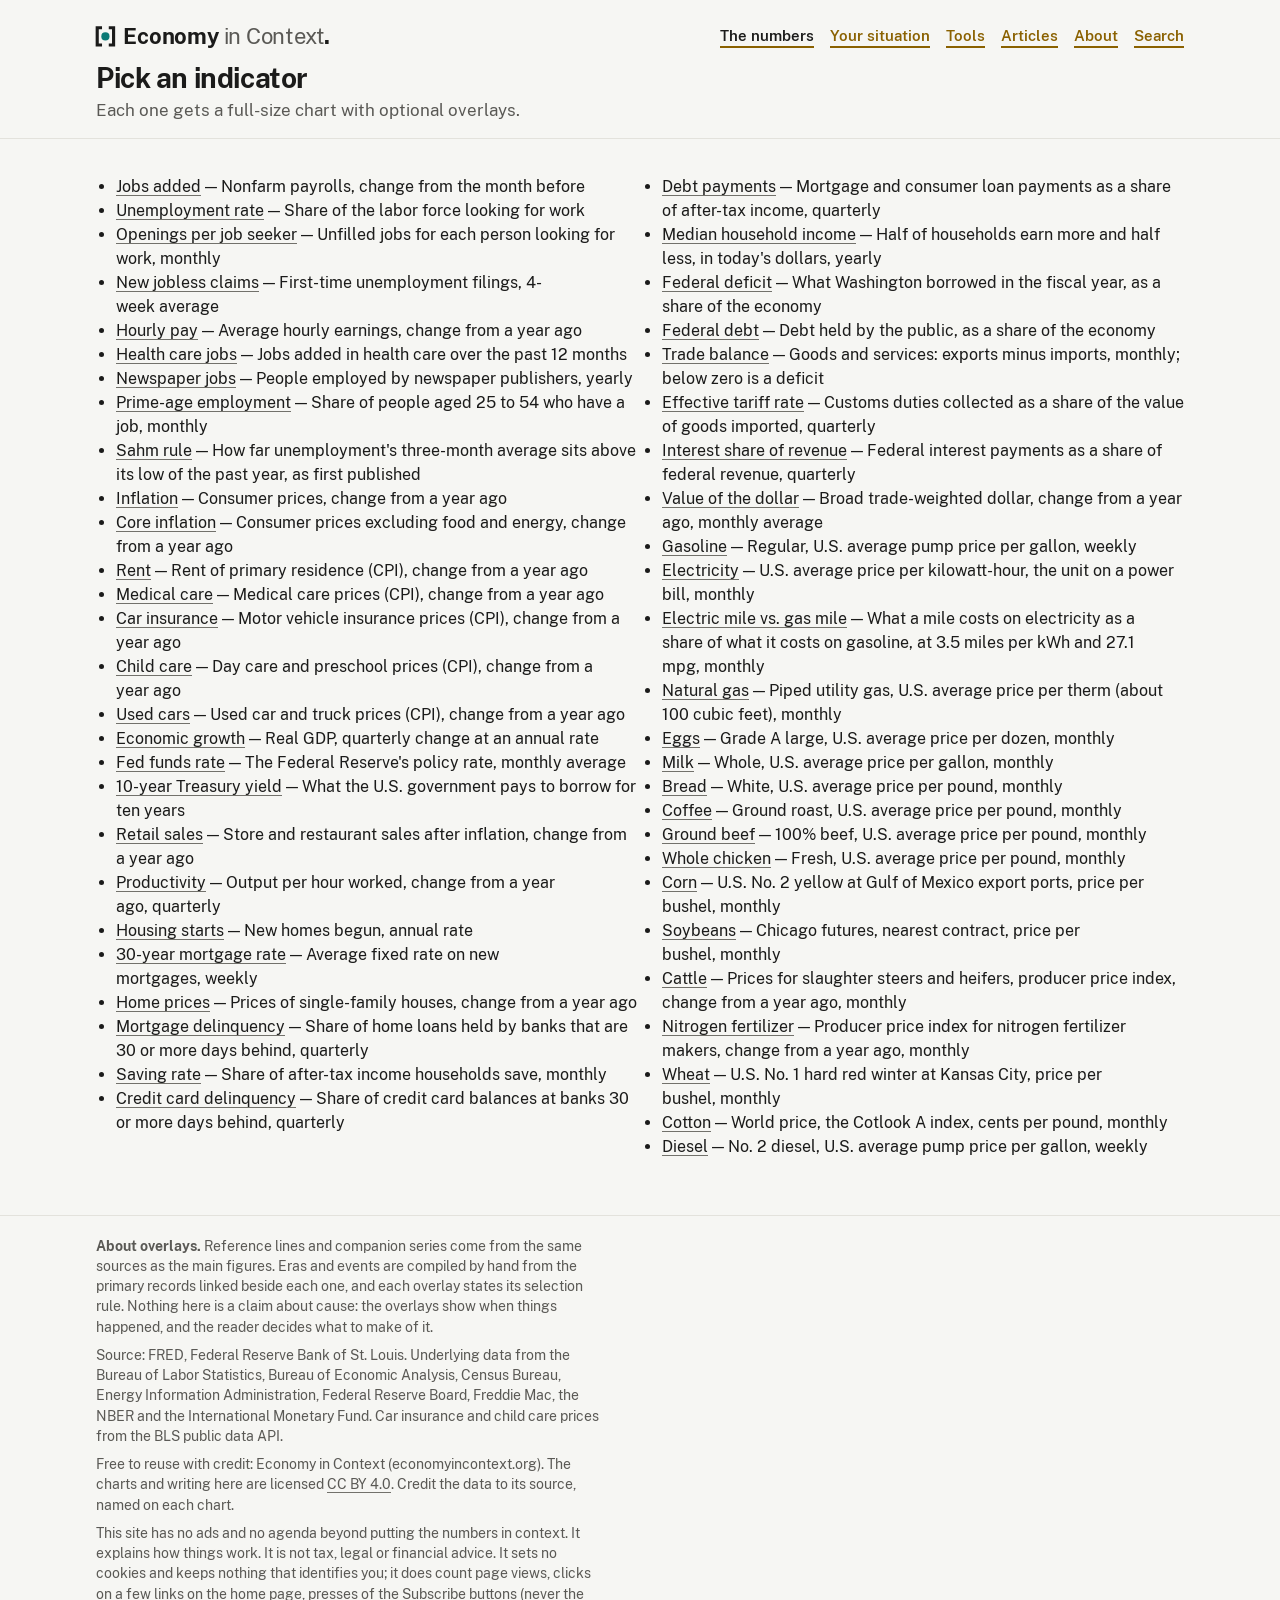
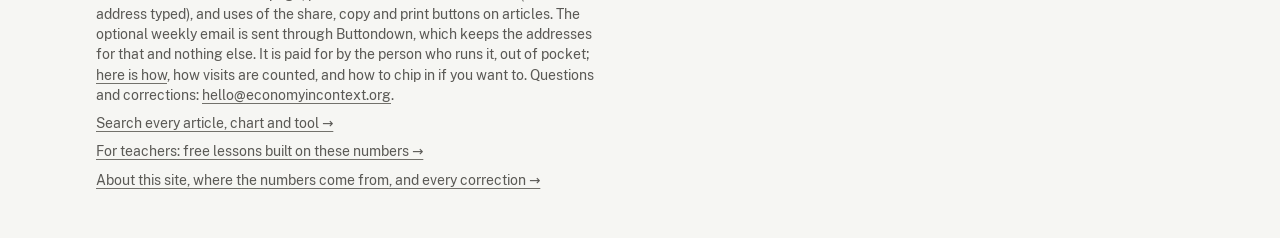
==== commit e4e4cb4d: "Batch 2026-11-22o: Weekly digest: a compact signup form high on every article, tool and the home pag" ====
--- a/chart.html
+++ b/chart.html
@@ -241,6 +241,8 @@
   .chart .prelim-dot { fill: var(--surface); stroke: var(--series); stroke-width: 2; }
   .chart .ref { stroke: var(--ref); stroke-width: 1; stroke-dasharray: 4 3; }
   .chart .ref.median { stroke-width: 1.5; stroke-dasharray: 1 3; stroke-linecap: round; }
+  .chart .band { fill: var(--ref); fill-opacity: 0.12; }
+  .chart .band-edge { stroke: var(--ref); stroke-width: 1; stroke-dasharray: 2 3; fill: none; }
   .chart .ref-label { font-size: 11px; fill: var(--ref); paint-order: stroke; stroke: var(--surface); stroke-width: 3px; stroke-linejoin: round; }
   .chart .xhair { stroke: var(--muted); stroke-width: 1; }
   .chart .hover-dot { stroke: var(--surface); stroke-width: 2; }
@@ -272,6 +274,7 @@
   .legend i.rec { width: 10px; height: 10px; background: var(--recession); border: 1px solid var(--hairline); vertical-align: -1px; }
   .legend i.dash { height: 0; border-top: 2px dashed var(--ref); }
   .legend i.dash.dot { border-top-style: dotted; }
+  .legend i.band { width: 14px; height: 9px; background: color-mix(in srgb, var(--ref) 12%, transparent); border-top: 1px dashed var(--ref); border-bottom: 1px dashed var(--ref); vertical-align: -1px; }
   .legend i.lane { width: 10px; height: 10px; border: 1px solid var(--hairline); vertical-align: -1px; border-radius: 0; }
   .legend i.lane.hatch { background-image: repeating-linear-gradient(-45deg, transparent 0 2.3px, var(--surface) 2.3px 3.5px); }
   .framing { margin: 10px 0 0; padding: 8px 12px; background: var(--banner); color: var(--banner-ink); border-radius: 4px; font-size: 13.5px; }
@@ -548,7 +551,7 @@
     <p><strong>About overlays.</strong> Reference lines and companion series come from the same sources as the main figures. Eras and events are compiled by hand from the primary records linked beside each one, and each overlay states its selection rule. Nothing here is a claim about cause: the overlays show when things happened, and the reader decides what to make of it.</p>
     <p id="attribution"></p>
     <p class="reuse">Free to reuse with credit: Economy in Context (economyincontext.org). The charts and writing here are licensed <a href="https://creativecommons.org/licenses/by/4.0/" rel="license noopener">CC BY 4.0</a>. Credit the data to its source, named on each chart.</p>
-    <p>This site has no ads and no agenda beyond putting the numbers in context. It explains how things work. It is not tax, legal or financial advice. It sets no cookies and keeps nothing that identifies you; it does count page views, clicks on a few links on the home page, and uses of the share, copy and print buttons on articles. The optional weekly email is sent through Buttondown, which keeps the addresses for that and nothing else. It is paid for by the person who runs it, out of pocket; <a href="/articles/how-this-site-is-paid-for.html">here is how</a>, how visits are counted, and how to chip in if you want to. Questions and corrections: <a href="mailto:hello@economyincontext.org">hello@economyincontext.org</a>.</p>
+    <p>This site has no ads and no agenda beyond putting the numbers in context. It explains how things work. It is not tax, legal or financial advice. It sets no cookies and keeps nothing that identifies you; it does count page views, clicks on a few links on the home page, presses of the Subscribe buttons (never the address typed), and uses of the share, copy and print buttons on articles. The optional weekly email is sent through Buttondown, which keeps the addresses for that and nothing else. It is paid for by the person who runs it, out of pocket; <a href="/articles/how-this-site-is-paid-for.html">here is how</a>, how visits are counted, and how to chip in if you want to. Questions and corrections: <a href="mailto:hello@economyincontext.org">hello@economyincontext.org</a>.</p>
     <p><a href="/search/">Search every article, chart and tool →</a></p>
     <p><a href="/articles/for-teachers.html">For teachers: free lessons built on these numbers →</a></p>
     <p><a href="/articles/about.html">About this site, where the numbers come from, and every correction →</a></p>
@@ -1167,6 +1170,8 @@
       const F = ctx.form(), d = F.display, { start, end } = window_(), fobs = F.series({ start, end });
       const act = activeOverlays(), cmpO = ctx.compare();
       const lines = act.filter(o => o.type === 'line' || o.type === 'stat');
+      // bands (Nov 22): a dated range of published estimates, in the tile's own unit, so like fixed lines only in its own form
+      const bands = act.filter(o => o.type === 'band');
       // series on the main scale share its unit; the rest each get a sub-panel (never a second axis). A series moved off
       // the main scale by Show it as keeps the tile's own number format; the compared number keeps its own.
       const series = act.filter(o => o.type === 'series').concat(cmpO ? [cmpO] : []).map(o => ctx.shares(o) ? o : Object.assign({}, o, { display: o.display || t.display }));
@@ -1233,6 +1238,14 @@
       }).filter(x => x.v != null);
       ctx.drawn.lines = lineVals.map(x => x.o);
       lineVals.forEach(x => { if (x.v < lo) lo = x.v; if (x.v > hi) hi = x.v; });
+      const bandSegs = [];
+      bands.forEach(o => (o.segments || []).forEach(sg => {
+        const a = Math.max(parseDate(sg.start).getTime(), x0), b = Math.min(parseDate(sg.end).getTime() + 86400000, x1);
+        if (b <= a) return;
+        bandSegs.push({ o, sg, a, b });
+        const l = clampV(sg.low), h = clampV(sg.high); if (l < lo) lo = l; if (h > hi) hi = h;
+      }));
+      ctx.drawn.bands = bands;
       if (lo === hi) { lo -= 1; hi += 1; }
       const pad = (hi - lo) * 0.08; lo -= pad; hi += pad;
       const ys = v => mT + (hi - v) / (hi - lo) * ih;
@@ -1273,6 +1286,17 @@
         for (let yv = y0; yv <= end.getUTCFullYear(); yv += everyY) { const dt = Date.UTC(yv, 0, 1); if (dt < x0 || dt > x1) continue; const tx = svgEl('text', { x: xs(dt), y: xLabelY, 'text-anchor': 'middle' }); tx.textContent = yv; axis.appendChild(tx); }
       }
       svg.appendChild(axis);
+
+      // bands: each period's range, from its low to its high, dashed at both edges; the hover title gives its figures
+      bandSegs.forEach(({ o, sg, a, b }) => {
+        const xa = xs(a), w = Math.max(1, xs(b) - xa), yt = ys(clampV(sg.high)), yb = ys(clampV(sg.low));
+        const g = svgEl('g', { class: 'band-g' });
+        g.appendChild(svgEl('rect', { class: 'band', x: xa, y: yt, width: w, height: Math.max(1, yb - yt) }));
+        g.appendChild(svgEl('line', { class: 'band-edge', x1: xa, x2: xa + w, y1: yt, y2: yt }));
+        g.appendChild(svgEl('line', { class: 'band-edge', x1: xa, x2: xa + w, y1: yb, y2: yb }));
+        const tt = svgEl('title', {}); tt.textContent = o.label + ', ' + (sg.text || (fmtValue(sg.low, d) + ' to ' + fmtValue(sg.high, d))); g.appendChild(tt);
+        svg.appendChild(g);
+      });
 
       // reference lines. Each label goes where neither the data nor a label already drawn is: scan the plot in
       // label-width windows, right to left, row by row (above the line first, then just below it, then further out)
@@ -1572,6 +1596,7 @@
       compPts.concat(subs.map(o => ({ o }))).forEach(c => legend.appendChild(el('span', {}, [el('i', { style: 'background:' + colorFor(c.o.id), 'data-slot': state.slots.has(c.o.id) ? state.slots.get(c.o.id) : 0 }),
         c.o.isCompare ? 'Compared: ' + c.o.label + ' (' + c.o.unit + ')' : c.o.label])));
       lineVals.forEach(x => legend.appendChild(el('span', {}, [el('i', { class: 'dash' + (x.o.stat === 'median' ? ' dot' : '') }), x.o.label])));
+      bands.forEach(o => legend.appendChild(el('span', {}, [el('i', { class: 'band' }), o.label])));
       legend.appendChild(el('span', {}, [el('i', { class: 'rec' }), 'Recessions (NBER)']));
       // lane colors that carry meaning get a key: party, and the Fed's lighter (easing) and darker (tightening) shades
       const laneKey = (fill, text, hatch) => legend.appendChild(el('span', {}, [el('i', { class: 'lane' + (hatch ? ' hatch' : ''), style: 'background-color:' + fill }), text]));
@@ -2336,6 +2361,7 @@
         lab.appendChild(document.createTextNode(o.label));
         const extras = [], desc = [];
         if (o.source && o.source.url) extras.push(el('a', { href: o.source.url, rel: 'noopener', text: 'Source' }));
+        (o.sources || []).forEach((sr, i) => { if (i) extras.push(document.createTextNode('·')); extras.push(el('a', { href: sr.url, rel: 'noopener', text: sr.label })); });
         if (o.as_of) extras.push(el('span', { text: 'As of ' + o.as_of + '.' }));
         if (o.requires) { const req = overlays.find(x => x.id === o.requires); if (req) { const r = el('span', { id: id + '-req', text: 'Requires "' + req.label + '".' }); extras.push(r); desc.push(r.id); } }
         const note = o.note || o.why;
@@ -2829,6 +2855,7 @@
         + (series.length ? ', with ' + listWords(series) : '') + (c ? ', compared with ' + lowerFirst(c.label) + ' (' + c.unit + ')' + (ctx.shares(c) ? ' on the same scale' : ' in its own panel below') : '')
         + '. Recessions are shaded'
         + (eras.length ? '; bands below the chart mark ' + listWords(eras) : '') + (refs.length ? '; dashed lines mark ' + listWords(refs) : '')
+        + (act.some(o => o.type === 'band') ? '; a shaded band marks ' + listWords(act.filter(o => o.type === 'band').map(o => lowerFirst(o.label) + (o.alt ? ' (' + o.alt + ')' : ''))) : '')
         + (evs.length ? '; markers along the top show ' + listWords(evs) : '') + '.'];
       const lp = fobs.filter(p => p[0] <= v.last).pop();
       // the tile's own sentence describes its own form, so another form leaves it out
@@ -2963,7 +2990,7 @@
     ctx.inForm = o => {
       const F = ctx.form();
       if (F.own) return true;
-      if (o.type === 'line' || o.id === t.id + '_real') return false;
+      if (o.type === 'line' || o.type === 'band' || o.id === t.id + '_real') return false;
       if (o.type === 'stat') { const st = F.stats(); return o.stat === 'median' ? st.median != null : st.baseline != null; }
       return true;
     };
